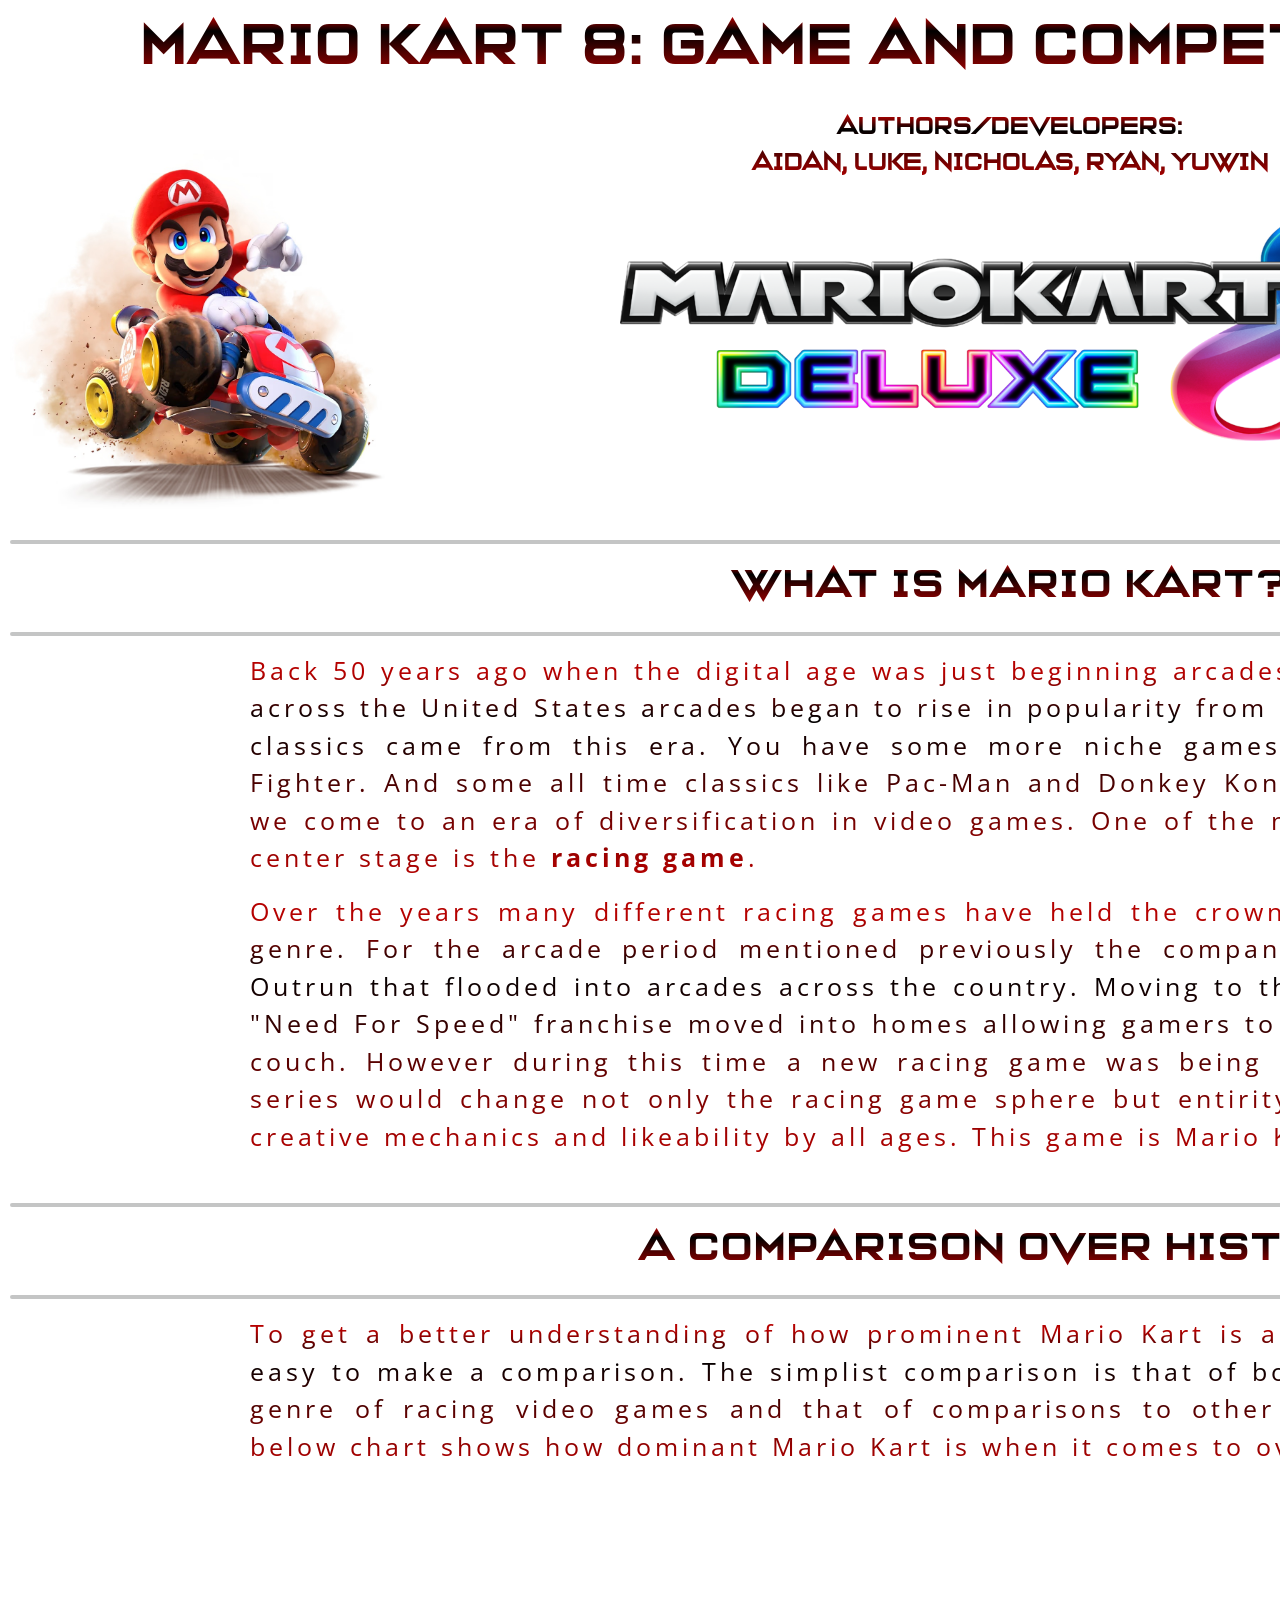
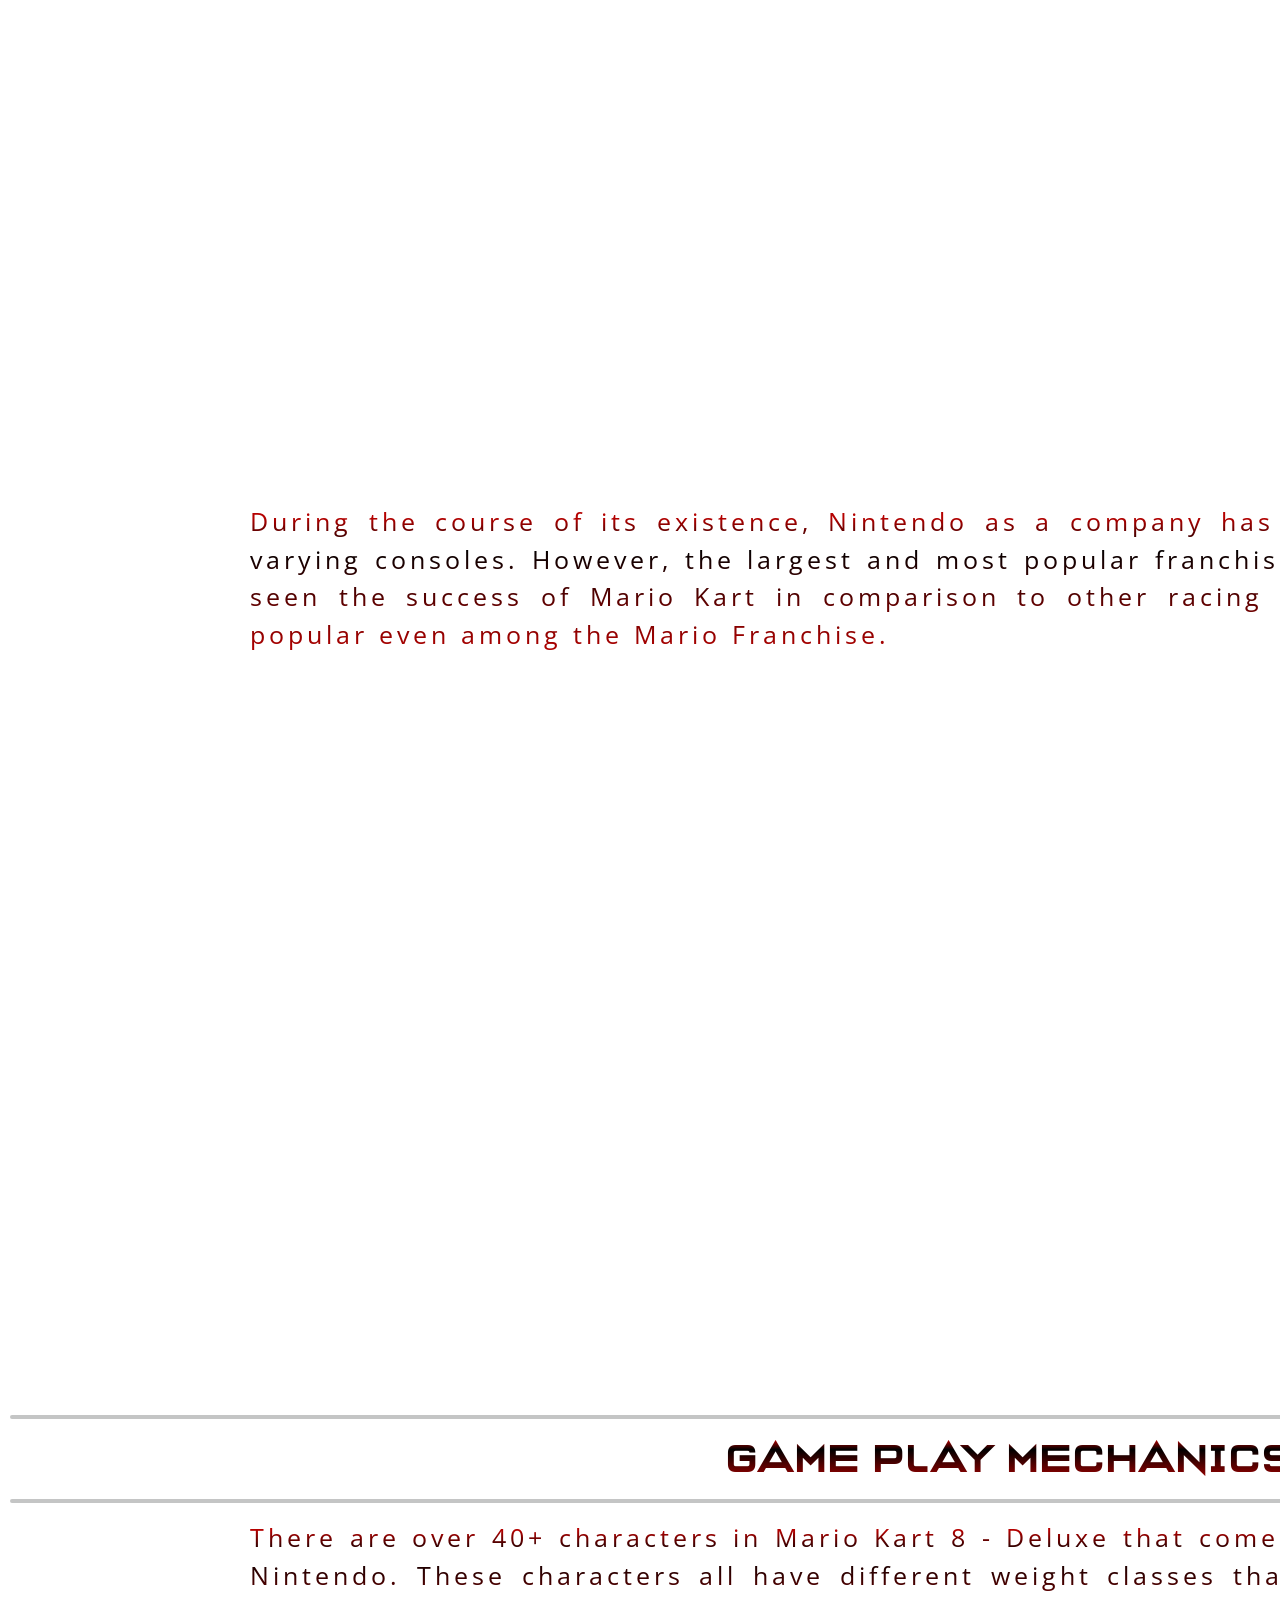
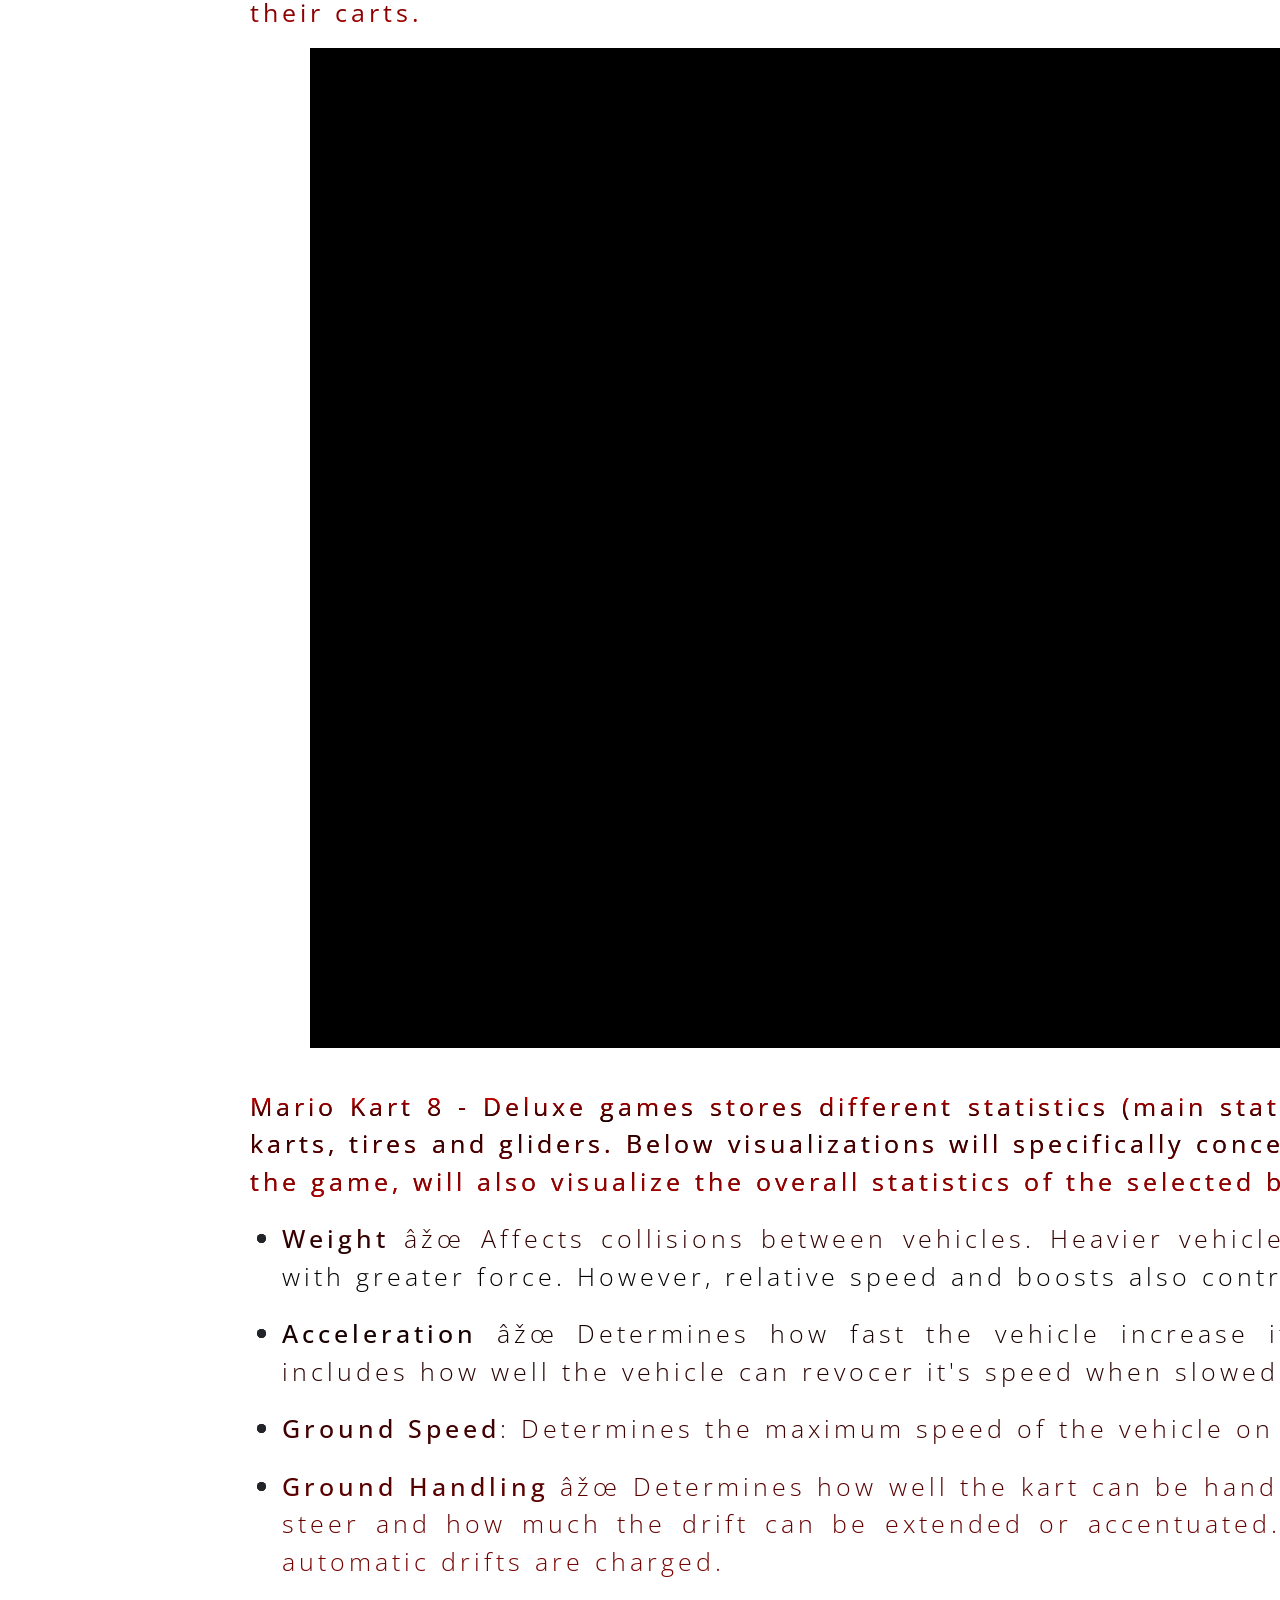
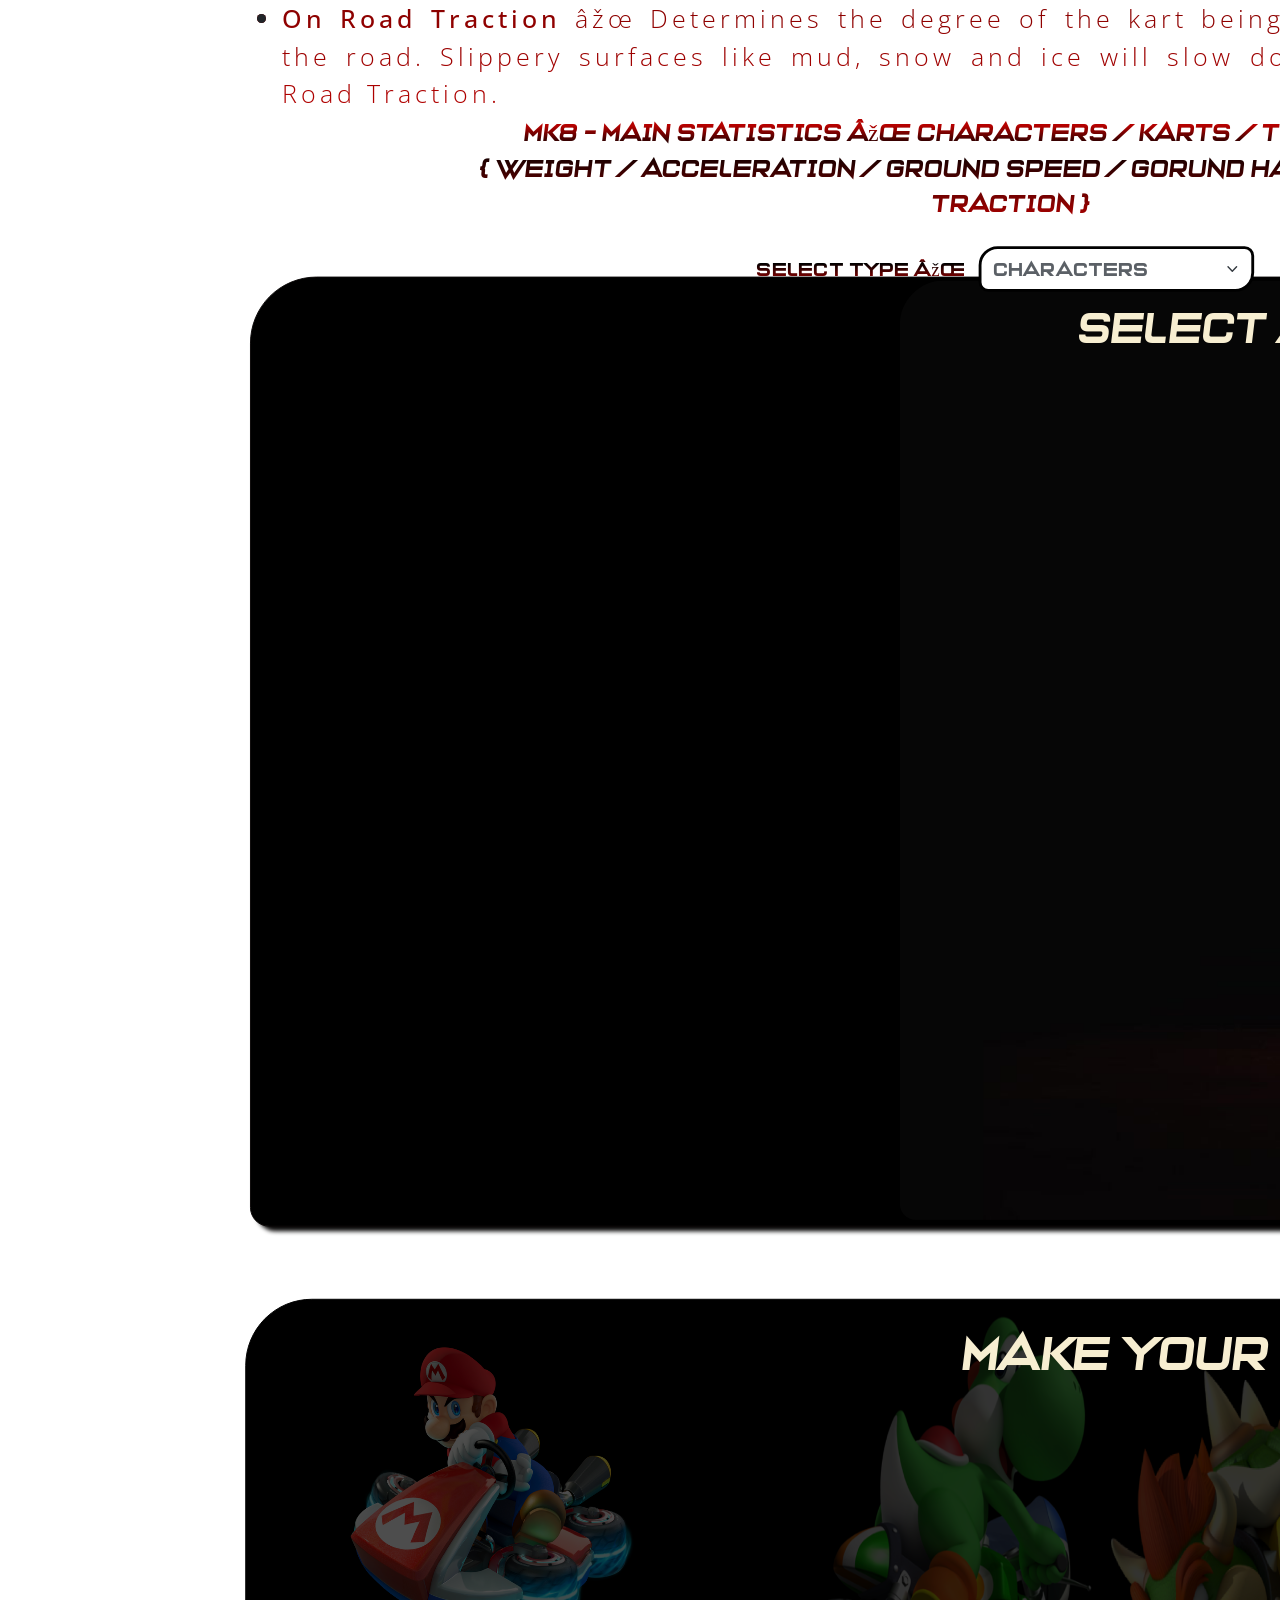
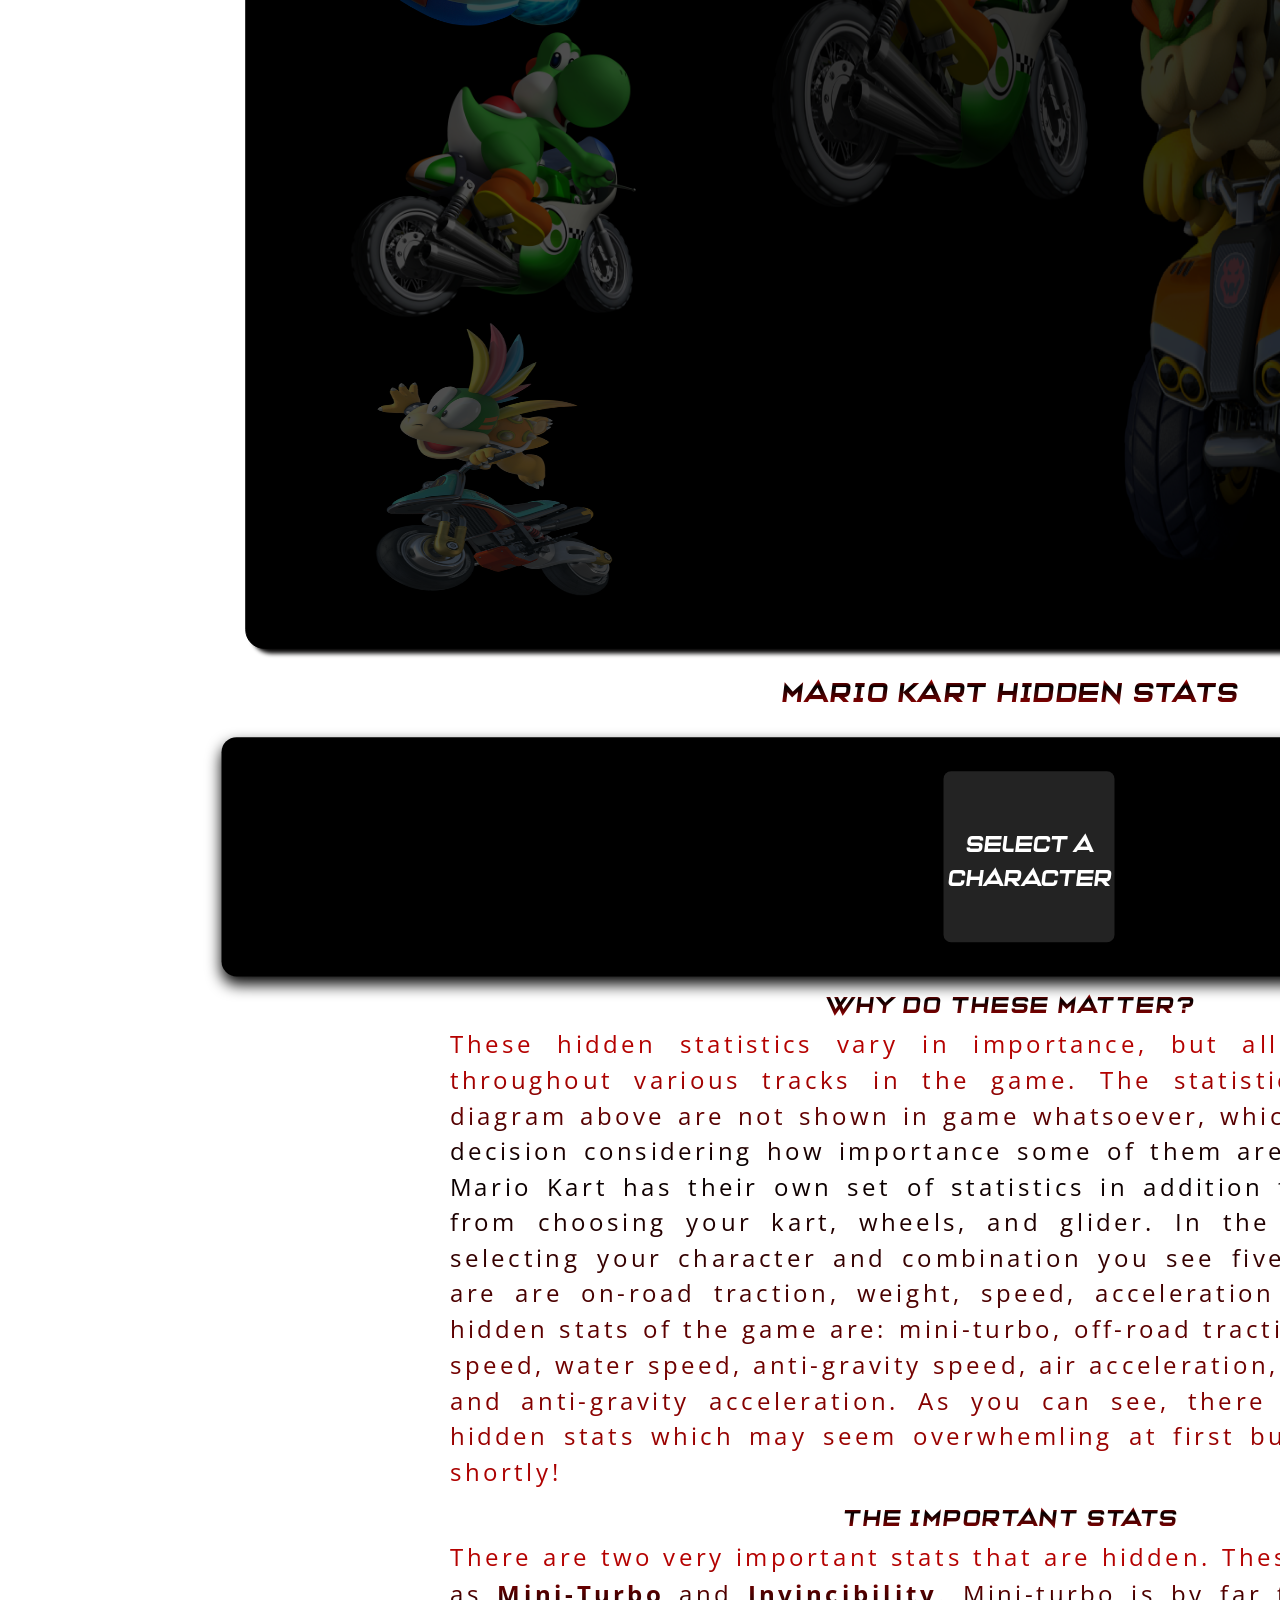
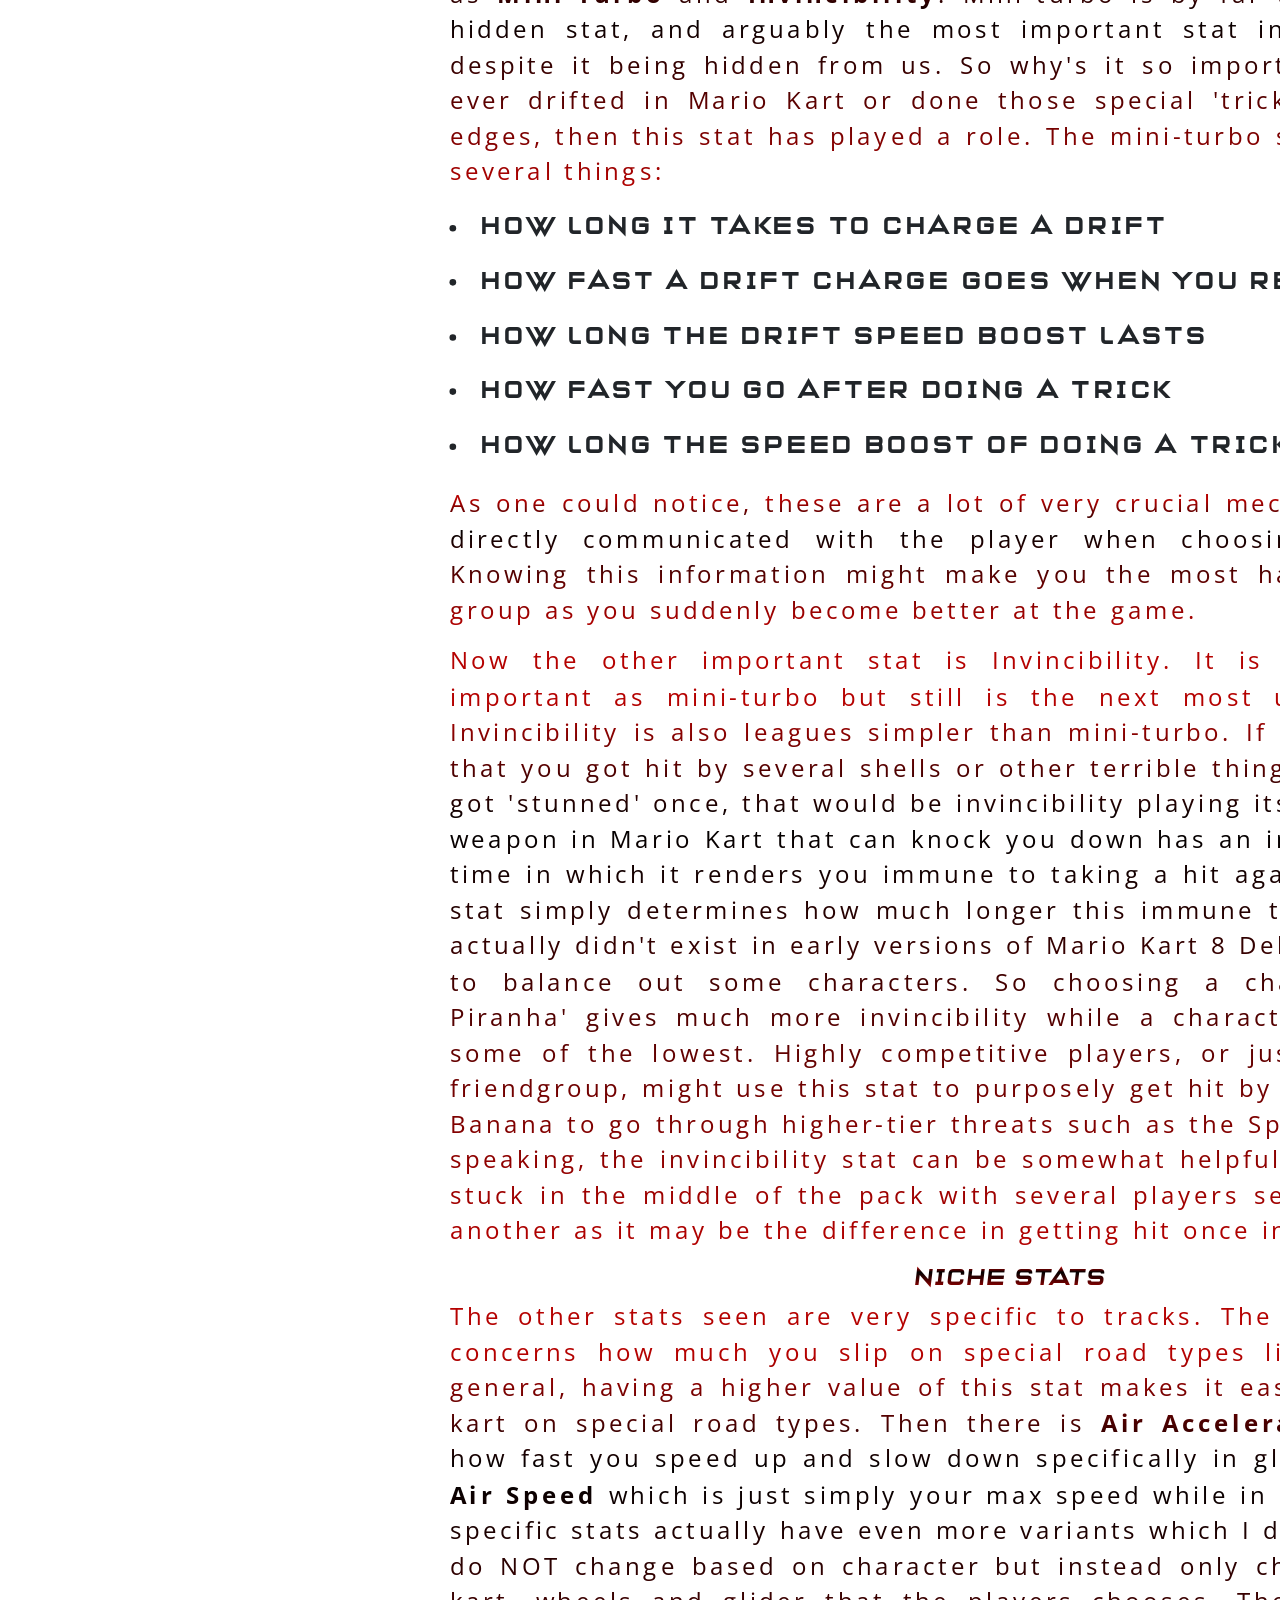
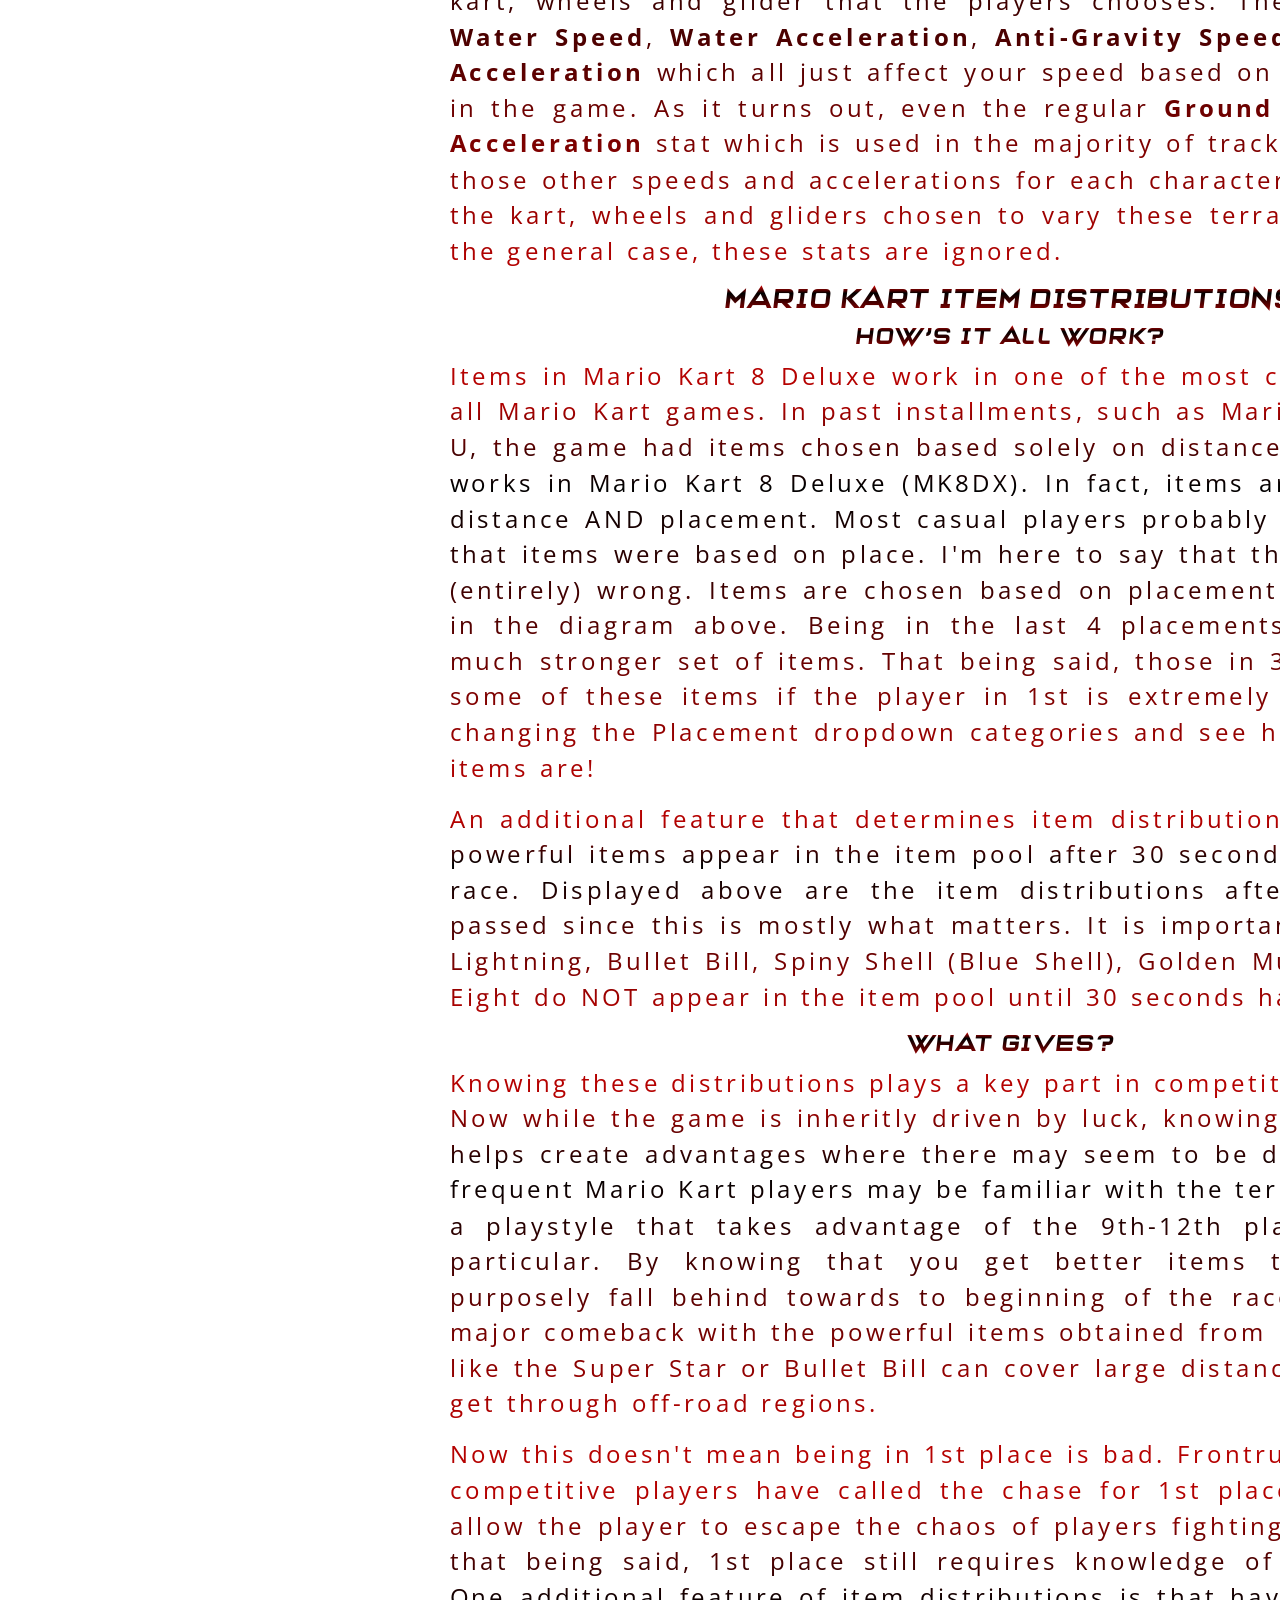
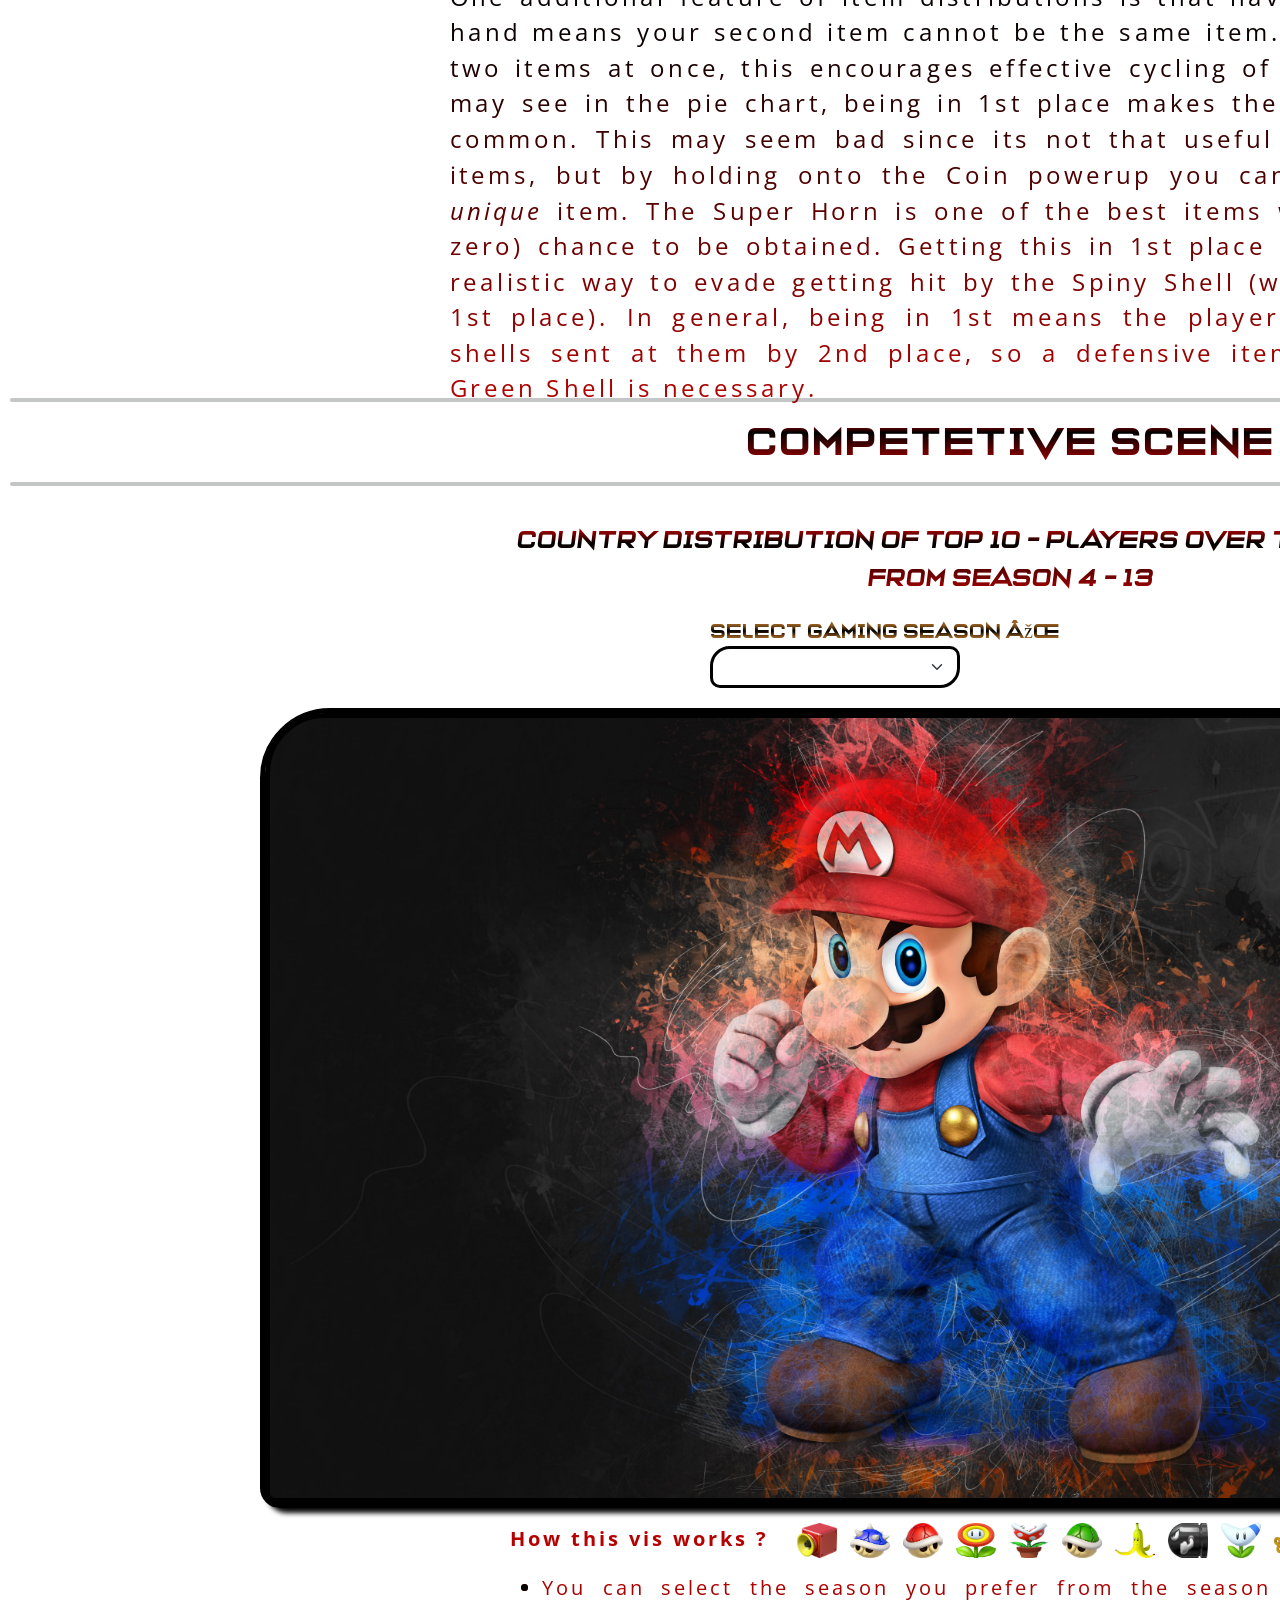
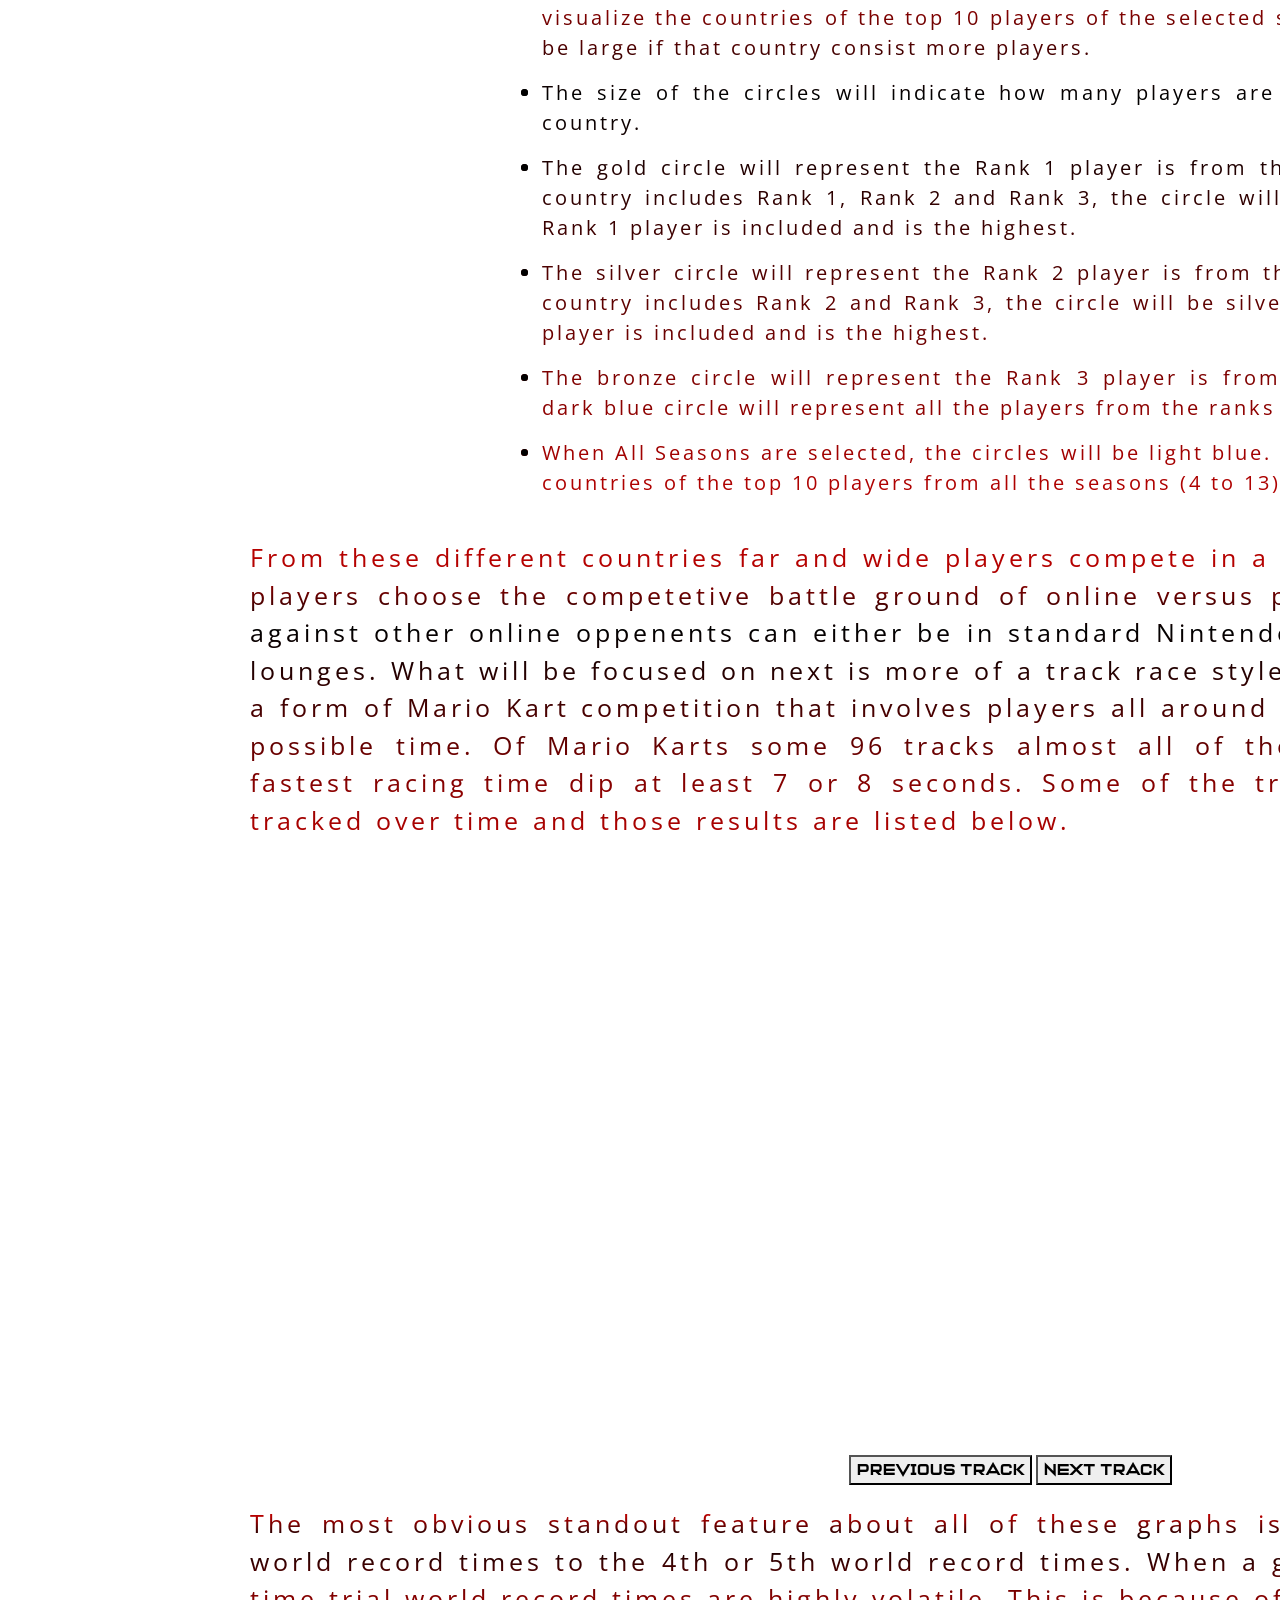
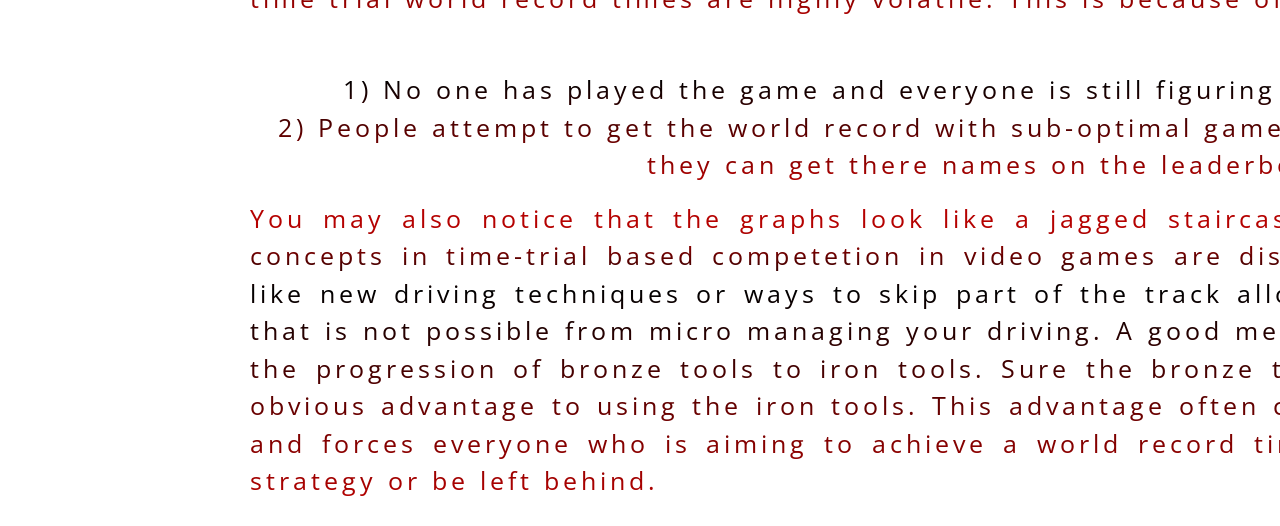
==== index.html @ 6aea3032 "updated the broken styles" ====
<!DOCTYPE html>
<html lang="en">

<head>
    <script src="https://d3js.org/d3.v7.min.js"></script>

    <script src="scripts/d3-sankey.min.js"></script>
    <script src="scripts/history-chart.js"></script>
    <script src="scripts/sankey-chart.js"></script>

    <link rel="preconnect" href="https://fonts.googleapis.com">
    <link rel="preconnect" href="https://fonts.gstatic.com" crossorigin>
    <link href="https://fonts.googleapis.com/css2?family=Poetsen+One&display=swap" rel="stylesheet">
    <link rel="preconnect" href="https://fonts.googleapis.com">
    <link rel="preconnect" href="https://fonts.gstatic.com" crossorigin>
    <link
        href="https://fonts.googleapis.com/css2?family=Open+Sans:ital,wght@0,300..800;1,300..800&family=Poetsen+One&display=swap"
        rel="stylesheet">
    <link href="https://cdn.jsdelivr.net/npm/bootstrap@5.3.3/dist/css/bootstrap.min.css" rel="stylesheet"
        integrity="sha384-QWTKZyjpPEjISv5WaRU9OFeRpok6YctnYmDr5pNlyT2bRjXh0JMhjY6hW+ALEwIH" crossorigin="anonymous" />
    <link href="style.css" rel="stylesheet">
    <link rel="stylesheet" href="/styles/ysiriwarWorldMap.css">
    <link rel="stylesheet" href="/styles/ysiriwarHorizontalChart.css">
    <link rel="stylesheet" href="/styles/ysiriwarHorizontalGlider.css">
    <link rel="stylesheet" href="/styles/ysiriwarHorizontalKartChart.css">
    <link rel="stylesheet" href="/styles/ysiriwarHorizontalTiresChart.css">
    <link rel="stylesheet" href="/styles/ysiriwarHorizontalOverall.css">
    <link rel="stylesheet" href="/styles/sales_wrTimes.css">
    <link rel="stylesheet" href="/styles/mkStats.css">
</head>

<body>
    <div class="main-container">
        <div class="titleDiv">
            <h1 class="topTitle">Mario Kart 8: Game and Competitive Analysis</h1>
            <span class="authorsList">
                Authors/Developers:<br>Aidan, Luke, Nicholas, Ryan, Yuwin
            </span>
            <br>
            <img src="/images/MK8Title.webp" class="img-title" />
            <img src="marioRacing.jpg" class="img1">
            <img src="MK8DX_-_Bowser_artwork.jpg" class="img2">
        </div>
        <div class="introDiv">
            <hr />
            <h1 class="introTitle">What is Mario Kart?</h1>
            <hr />
            <p class="standardParagraph">
                Back 50 years ago when the digital age was just beginning arcades ruled the gaming industry. All across
                the
                United States arcades began to rise in popularity from 1970 on. Many different gaming classics came from
                this era. You have some more niche games like Dragon's Lair and Street Fighter. And some all time
                classics
                like Pac-Man and Donkey Kong. Moving through the decades we come to an era of diversification in video
                games. One of the many popular genres that takes center stage is the <strong>racing game</strong>.
            </p>
            <p class="standardParagraph">
                Over the years many different racing games have held the crown as king over all others in the genre. For
                the arcade
                period mentioned previously the company "Sega" made games such as Outrun that flooded into arcades
                across
                the country. Moving to the start of the 21st century the "Need For Speed" franchise moved into homes
                allowing gamers to race from the comfort of there couch. However during this time a new racing game was
                being developed in Japan. This game series would change not only the racing game sphere but entirity of
                video games itself with its creative mechanics and likeability by all ages. This game is Mario Kart.
            </p>
            <p class="introParagraph"></p>
        </div>
        <div class="historyDiv">
            <hr />
            <h1 class="historyTitle">A Comparison Over History</h1>
            <hr />
            <p class="standardParagraph">
                To get a better understanding of how prominent Mario Kart is as a racing game franchise it is easy to
                make a comparison. The simplist comparison is that of both to other games in the same genre of racing
                video games and that of comparisons to other Mario titles. For instance the below chart shows how
                dominant Mario Kart is when it comes to overall sales.
            </p>
            <div class="salesDiv">
                <svg class="salesChart" id="salesChart"></svg>
                <button id="mergeSalesButton" class="mergeSalesButton" onclick="mergeSales()">Merge</button>
            </div>
            <br>
            <br>
            <br>
            <p class="standardParagraph">
                During the course of its existence, Nintendo as a company has made thousands of games for varying
                consoles. However, the largest and most popular franchise is the Mario Franchise. We've seen the success
                of Mario Kart in comparison to other racing games but Mario kart remains popular even among the Mario
                Franchise.
            </p>
            <div id="div_scatterplot">
                <svg id="svg_scatterplot" width="980" height="730"></svg>
            </div>
        </div>

        <div class="mario-kart-game-play-mechanics-div">
            <hr />
            <h1 class="gaTitle">Game Play Mechanics</h1>
            <hr />
            <p> There are over 40+ characters in Mario Kart 8 - Deluxe that come from various franchises across
                Nintendo. These characters all have different weight classes that affect the stats of them and their
                carts.
            </p>
            <div id="div_sankey" style="text-align :center;">
                <svg id="svg_sankey" width="1400" height="1000" style="background-color:black"></svg>
            </div>
            <div class="ysiriwar_tooltip_horizontal_stats">Tooltip</div>
            <div class="ysiriwar_main_stats_explanation">
                <p> Mario Kart 8 - Deluxe games stores different statistics (main stats and hidden stats) for drivers,
                    karts, tires and gliders. Below visualizations will specifically concentrate on the main statistics
                    of the game, will also visualize the overall statistics of the selected build.
                </p>
                <ul>
                    <li><strong>Weight</strong> ➜ Affects collisions between vehicles. Heavier vehicles tend to bump
                        ligher vehicles with greater
                        force. However, relative speed and boosts also contributes in action.
                    </li>
                    <li><strong>Acceleration</strong> ➜ Determines how fast the vehicle increase it's speed over time.
                        This also includes
                        how well the vehicle can revocer it's speed when slowed down or stopped.
                    </li>
                    <li><strong>Ground Speed</strong>: Determines the maximum speed of the vehicle on the ground.</li>
                    <li><strong>Ground Handling</strong> ➜ Determines how well the kart can be handled and how sharp the
                        karts can steer
                        and how much the drift can be extended or accentuated. This also determines how fast automatic
                        drifts
                        are charged.
                    </li>
                    <li><strong>On Road Traction</strong> ➜ Determines the degree of the kart being slipped on certain
                        surfaces of the road.
                        Slippery surfaces like mud, snow and ice will slow down the karts that have bad On Road
                        Traction.
                    </li>
                </ul>
            </div>
            <div class="ysiriwar_main_container">
                <div class="ysiriwar_heading_container">
                    <label>MK8 - Main Statistics ➜ Characters / Karts / Tires / Gliders <br /> { Weight / Acceleration /
                        Ground Speed / Gorund Handling / On Road Traction }
                    </label>
                </div>
                <div class="ysiriwar_select_type_control_panel">
                    <div>
                        <label>Select Type ➜ </label>
                        <select class="form-select ysiriwar_select_type" onchange="ysiriwarGetType(this.value)">
                            <option value="characters" selected>Characters</option>
                            <option value="karts">Karts</option>
                            <option value="tires">Tires</option>
                            <option value="gliders">Gliders</option>
                        </select>
                    </div>
                </div>
                <div class="ysiriwar_character_attr_container">
                    <div class="row">
                        <div class="col-sm-5 ysiriwar_character_container"></div>
                        <div class="col-sm-7">
                            <div class="ysiriwar_mk_background_2"></div>
                            <div class="ysiriwar_selected_character_container">
                                <div>
                                    <img class="selected_character_img" />
                                    <label class="selected_character_name">Select a Character</label>
                                </div>
                            </div>
                            <svg class="ysiriwar_character_stats_svg"></svg>
                        </div>
                    </div>
                </div>
                <div class="ysiriwar_kart_attr_container">
                    <div class="row">
                        <div class="col-sm-5 ysiriwar_kart_container"></div>
                        <div class="col-sm-7">
                            <div class="ysiriwar_mk_background_3"></div>
                            <div class="ysiriwar_selected_kart_container">
                                <div>
                                    <img class="ysiriwar_selected_kart_img" />
                                    <label class="ysiriwar_selected_kart_name">Select a Kart</label>
                                </div>
                            </div>
                            <svg class="ysiriwar_kart_stats_svg"></svg>
                        </div>
                    </div>
                </div>
                <div class="ysiriwar_tire_attr_container">
                    <div class="row">
                        <div class="col-sm-5 ysiriwar_tire_container"></div>
                        <div class="col-sm-7">
                            <div class="ysiriwar_mk_background_4"></div>
                            <div class="ysiriwar_selected_tire_container">
                                <div>
                                    <img class="ysiriwar_selected_tire_img" />
                                    <label class="ysiriwar_selected_tire_name">Select a Tire</label>
                                </div>
                            </div>
                            <svg class="ysiriwar_tire_stats_svg"></svg>
                        </div>
                    </div>
                </div>
                <div class="ysiriwar_glider_attr_container">
                    <div class="row">
                        <div class="col-sm-5 ysiriwar_glider_container"></div>
                        <div class="col-sm-7">
                            <div class="ysiriwar_mk_background_5"></div>
                            <div class="ysiriwar_selected_glider_container">
                                <div>
                                    <img class="ysiriwar_selected_glider_img" />
                                    <label class="ysiriwar_selected_glider_name">Select a Tire</label>
                                </div>
                            </div>
                            <svg class="ysiriwar_glider_stats_svg"></svg>
                        </div>
                    </div>
                </div>
                <div class="ysiriwar_overall_attr_container">
                    <div class="row">
                        <div class="col-sm-4 ysiriwar_overall_container">
                            <div>
                                <img src="/images/ysiriwar/MarioDriftingStandardKart.webp" />
                            </div>
                            <div>
                                <img src="/images/ysiriwar/YoshiMachBike.webp" />
                            </div>
                            <div>
                                <img src="/images/ysiriwar/MK8LemmyStandardBike.webp" />
                            </div>
                        </div>
                        <div class="col-sm-8">
                            <div class="ysiriwar_mk_background_6"></div>
                            <div class="ysiriwar_selected_overall_container">
                                <div>
                                    <img class="ysiriwar_overall_character_img" />
                                    <img class="ysiriwar_overall_kart_img" />
                                    <img class="ysiriwar_overall_tire_img" />
                                    <img class="ysiriwar_overall_glider_img" />
                                    <label class="ysiriwar_selected_overall_name">Make your Build</label>
                                </div>
                            </div>
                            <svg class="ysiriwar_overall_stats_svg"></svg>
                        </div>
                    </div>
                </div>
                <!--HERE IS THE SECTION FOR HIDDEN STATS (BY: LUKE DUJMIC)-->
                <div id="hiddenStats">
                    <h3>Mario Kart Hidden Stats</h3>
                    <div class="hiddenStatDisplay">

                        <table id="charTable"></table>

                        <div id="chartWrapper">
                            <div id="statCard">
                                <img id="charCardImg" alt="" />
                                <div id="charCardName">Select a character</div>
                            </div>

                            <div id="hiddenStatVis"></div>
                        </div>

                    </div>

                    <div id="hiddenStatsExplanation">
                        <h4>Why do these matter?</h4>
                        <p>These hidden statistics vary in importance, but all have applications throughout various
                            tracks in the game. The statistics you see in the diagram above are not shown in game
                            whatsoever,
                            which is a questionable decision considering how importance some of them are. Each character
                            in Mario Kart has their own set of statistics in addition to the stats gained from choosing
                            your kart, wheels, and glider.
                            In the actual game when selecting your character and combination you see five main stats.
                            These are are on-road traction, weight, speed, acceleration and handling. The hidden stats
                            of the game are:
                            mini-turbo, off-road traction, invincibility, air speed, water speed, anti-gravity speed,
                            air acceleration, water acceleration, and anti-gravity acceleration. As you can see, there
                            are a HANDFUL of hidden stats which may seem overwhemling at first but will be explained
                            shortly!
                        </p>

                        <h4>The Important Stats</h4>
                        <p>There are two very important stats that are hidden. These are what's known as
                            <b>Mini-Turbo</b> and <b>Invincibility</b>. Mini-turbo is by far the most important hidden
                            stat, and arguably the most important stat in the ENTIRE GAME despite it being hidden from
                            us.
                            So why's it so important? Well if you've ever drifted in Mario Kart or done those special
                            'tricks' off of slopes or edges, then this stat has played a role. The mini-turbo stat
                            actually affects several things:
                        </p>
                        <li>How long it takes to charge a drift</li>
                        <li>How fast a drift charge goes when you release it</li>
                        <li>How long the drift speed boost lasts</li>
                        <li>How fast you go after doing a trick</li>
                        <li>How long the speed boost of doing a trick lasts</li>
                        <br>
                        <p>As one could notice, these are a lot of very crucial mechanics which aren't directly
                            communicated with the player when choosing your character. Knowing this information might
                            make you the most hated in your friend group as you suddenly become better at the game.</p>

                        <p>Now the other important stat is Invincibility. It is no where near as important as mini-turbo
                            but still is the next most useful hidden stat. Invincibility is also leagues simpler than
                            mini-turbo.
                            If you've ever noticed that you got hit by several shells or other terrible things in a row
                            but only got 'stunned' once, that would be invincibility playing its part. Every deadly
                            weapon in Mario Kart
                            that can knock you down has an individual amount of time in which it renders you immune to
                            taking a hit again. The invincibility stat simply determines how much longer this immune
                            time lasts.
                            This stat actually didn't exist in early versions of Mario Kart 8 Deluxe, but was added to
                            balance out some characters. So choosing a character like 'Petey Piranha' gives much more
                            invincibility while a character like 'Yoshi' gets some of the lowest.
                            Highly competitive players, or just tryhards in your friendgroup, might use this stat to
                            purposely get hit by weaker items like a Banana to go through higher-tier threats such as
                            the Spiny Shell.
                            Generally speaking, the invincibility stat can be somewhat helpful when the player is stuck
                            in the middle of the pack with several players sending items at one another as it may be the
                            difference in getting hit once instead of twice.
                        </p>

                        <h4>Niche Stats</h4>
                        <p>The other stats seen are very specific to tracks. The <b>Off-Road Traction</b> concerns how
                            much you slip on special road types like sand or ice. In general, having a higher value of
                            this stat makes it easier to control your kart on special road types.
                            Then there is <b>Air Acceleration</b> which affects how fast you speed up and slow down
                            specifically in gliders. There is also <b>Air Speed</b> which is just simply your max speed
                            while in a glider.
                            Now These specific stats actually have even more variants which I didn't like since they do
                            NOT change based on character but instead only change based on the kart, wheels and glider
                            that the players chooses.
                            These extra stats are <b>Water Speed</b>, <b>Water Acceleration</b>, <b>Anti-Gravity
                                Speed</b>, and <b>Anti-Gravity Acceleration</b> which all just affect your speed based
                            on those terrain types in the game.
                            As it turns out, even the regular <b>Ground Speed</b> and <b>Ground Acceleration</b> stat
                            which is used in the majority of tracks is the same as all those other speeds and
                            accelerations for each characters.
                            It is solely up to the kart, wheels and gliders chosen to vary these terrain-specific stats.
                            In the general case, these stats are ignored.
                        </p>
                    </div>
                </div>
                <!--HERE IS THE SECTION FOR ITEM DISTRIBUTION (BY: LUKE DUJMIC)-->
                <div id="itemDistribution">

                    <div class="pieChartArea">
                        <h3>Mario Kart Item Distributions</h3>

                        <!-- to be honest I was just trying a bunch of BS with scrollytelling and gave up-->
                        <div id="stickyWrapper">
                            <div id="visualization"></div>
                        </div>
                    </div>

                    <!--The story behind item metas-->
                    <div id="itemExplanation">
                        <h4>How's it all work?</h4>
                        <p>Items in Mario Kart 8 Deluxe work in one of the most complex ways out of all Mario Kart
                            games. In past installments, such as Mario Kart 8 on the Wii U, the game had items chosen
                            based solely on distance.
                            This is not how it works in Mario Kart 8 Deluxe (MK8DX). In fact, items are chosen based on
                            distance AND placement. Most casual players probably had the conception that items were
                            based on place.
                            I'm here to say that these players weren't (entirely) wrong. Items are chosen based on
                            placement categories as seen in the diagram above. Being in the last 4 placements (9th-12th)
                            yield a much stronger set of items.
                            That being said, those in 3rd-5th can still get some of these items if the player in 1st is
                            extremely far ahead, just try changing the Placement dropdown categories and see how much
                            better the items are!
                        </p>
                        <p>An additional feature that determines item distribution is also time. More powerful items
                            appear in the item pool after 30 seconds have elapsed in a race. Displayed above are the
                            item distributions after 30 seconds have passed since this is mostly what matters.
                            It is important to know that the Lightning, Bullet Bill, Spiny Shell (Blue Shell), Golden
                            Mushroom, and Crazy Eight do NOT appear in the item pool until 30 seconds have passed.
                        </p>

                        <h4>What gives?</h4>
                        <p>Knowing these distributions plays a key part in competitive Mario Kart play. Now while the
                            game is inheritly driven by luck, knowing these probabilities helps create advantages where
                            there may seem to be disadvantages.
                            Some frequent Mario Kart players may be familiar with the term "bagging". This is a
                            playstyle that takes advantage of the 9th-12th place item ranges in particular. By knowing
                            that you get better items there,
                            players may purposely fall behind towards to beginning of the race and then make a major
                            comeback with the powerful items obtained from being behind. Items like the Super Star or
                            Bullet Bill can cover large distances quickly, and can get through off-road regions.
                        </p>

                        <p>Now this doesn't mean being in 1st place is bad. Frontrunning is what many competitive
                            players have called the chase for 1st place. Securing 1st can allow the player to escape the
                            chaos of players fighting behind them.
                            With that being said, 1st place still requires knowledge of item distributions. One
                            additional feature of item distributions is that having an item in your hand means your
                            second item cannot be the same item.
                            Since you can hold two items at once, this encourages effective cycling of item boxes. As
                            you may see in the pie chart, being in 1st place makes the Coin powerup very common.
                            This may seem bad since its not that useful compared to other items, but by holding onto the
                            Coin powerup you can cycle for another <i>unique</i> item.
                            The Super Horn is one of the best items with a low (but not zero) chance to be obtained.
                            Getting this in 1st place is the player's only realistic way to evade getting hit by the
                            Spiny Shell (which always targets 1st place).
                            In general, being in 1st means the player will get many red shells sent at them by 2nd
                            place, so a defensive item like a Banana or Green Shell is necessary.
                        </p>
                    </div>
                </div>
            </div>
        </div>

        <div class="competitiveDiv">
            <div class="ysiriwar_tooltip">
                <img class="tooltip_image" src="/images/France.png" />
                <strong class="ysiriwar_tooltip_player_count"> </strong>
                <label class="ysiriwar_included_ranks_label">Included Ranks: 🏆</label>
                <ul class="ysiriwar_rank_list"> <li>test</li> </ul>
            </div>
            <hr />
            <h1 class="compTitle">Competetive Scene</h1>
            <hr />
            <div class="ysiriwar_worldmap_main_container">
                <div class="ysiriwar_heading_container">
                    <label>Country Distribution of Top 10 - Players Over the WorldMap From Season 4 - 13</label>
                </div>
                <div class="ysiriwar_control_panel_container">
                    <div class="ysiriwar_select_season_control">
                        <label>Select Gaming Season ➜ </label>
                        <select class="form-select ysiriwar_select_season" onchange="getSeason(this.value)">
                        </select>
                    </div>
                </div>
                <div class="ysiriwar_worldmap_svg_container">
                    <div class="ysiriwar_worldmap_mk_background"></div>
                    <svg id="ysiriwar_world_map_svg"></svg>
                </div>
                <div class="ysiriwar_info_container">
                    <div class="ysiriwar_instructions_mk_background"></div>
                    <strong> How this vis works ?</strong>
                    <img src="/images/ysiriwar/items/SuperHornMK8.webp" class="ysiriwar_how_this_works_imgs" />
                    <img src="/images/ysiriwar/items/SpinyShellMK8.webp" class="ysiriwar_how_this_works_imgs" />
                    <img src="/images/ysiriwar/items/RedShellMK8.webp" class="ysiriwar_how_this_works_imgs" />
                    <img src="/images/ysiriwar/items/FireFlowerMK8.webp" class="ysiriwar_how_this_works_imgs" />
                    <img src="/images/ysiriwar/items/PiranhaPlantPotMK8.webp" class="ysiriwar_how_this_works_imgs" />
                    <img src="/images/ysiriwar/items/GreenShellMK8.webp" class="ysiriwar_how_this_works_imgs" />
                    <img src="/images/ysiriwar/items/BananaMK8.webp" class="ysiriwar_how_this_works_imgs" />
                    <img src="/images/ysiriwar/items/BulletBillMK8.webp" class="ysiriwar_how_this_works_imgs" />
                    <img src="/images/ysiriwar/items/BoomerangFlowerMK8.webp" class="ysiriwar_how_this_works_imgs" />
                    <img src="/images/ysiriwar/items/Bob-ombMK8.webp" class="ysiriwar_how_this_works_imgs" />
                    <ul>
                        <li>You can select the season you prefer from the season dropdown. It will visualize the
                            countries
                            of the top 10 players of the selected season. Circles will be large
                            if that country consist more players.
                        </li>
                        <li>The size of the circles will indicate how many players are present from that country.
                        </li>
                        <li>The gold circle will represent the Rank 1 player is from that country. If this country
                            includes
                            Rank 1, Rank 2 and Rank 3, the circle will be
                            gold since the Rank 1 player is included and is the highest.
                        </li>
                        <li>The silver circle will represent the Rank 2 player is from that country. If this country
                            includes Rank 2 and Rank 3, the circle will be
                            silver since the Rank 2 player is included and is the highest.
                        </li>
                        <li>The bronze circle will represent the Rank 3 player is from that country. The dark blue
                            circle
                            will represent
                            all the players from the ranks 4 to 10.
                        </li>
                        <li>When All Seasons are selected, the circles will be light blue. It will visualize the
                            countries
                            of the top 10 players from all the seasons (4 to 13).
                        </li>
                    </ul>
                </div>
            </div>
            <div>
                <p>
                    From these different countries far and wide players compete in a variety of different ways. Some
                    players choose the competetive battle ground of online versus play. These versus play matchs
                    against other online oppenents can either be in standard Nintendo ranking system play or online
                    lounges. What will be focused on next is more of a track race style of competition. Time trials
                    are a form of Mario Kart competition that involves players all around the globe racing for the
                    fastest possible time. Of Mario Karts some 96 tracks almost all of the tracks have experienced
                    the fastest racing time dip at least 7 or 8 seconds. Some of the tracks have there world records
                    tracked over time and those results are listed below.
                </p>
                <div class="wrChartDiv">
                    <svg class="wrChart" id="wrChart"></svg>
                    <div>
                        <button onclick="backwardClickWr()">Previous Track</button>
                        <button onclick="forwardClickWr()">Next Track</button>
                    </div>
                </div>
                <p style="margin-top: 20px;">
                    The most obvious standout feature about all of these graphs is the large drop from the first
                    world record times to the 4th or 5th world record times. When a game like this first releases
                    the time trial world record times are highly volatile. This is because of two reasons...
                <p style="display: grid; place-items: center; text-align: center;">
                    <br> 1&#41; No one has played the game and everyone is still figuring out the feel for the game
                    <br> 2&#41; People attempt to get the world record with sub-optimal gameplay as quickly as
                    possible so they can get there names on the leaderboards.
                </p>
                <p>
                    You may also notice that the graphs look like a jagged staircase. One of the most important
                    concepts in time-trial based competetion in video games are discoveries. Discoveries of things
                    like new driving techniques or ways to skip part of the track allow for big chunks of time save
                    that is not possible from micro managing your driving. A good metaphor to explain this would be
                    the progression of bronze tools to iron tools. Sure the bronze tools still work but there is an
                    obvious advantage to using the iron tools. This advantage often changes the route for the track
                    and forces everyone who is aiming to achieve a world record time to either adapt to the new
                    strategy or be left behind.
                </p>
                </p>
            </div>
        </div>
</body>
<script src="/scripts/ysiriwarMain.js" type="text/javascript"></script>
<script src="/scripts/ysiriwarWorldMap.js" type="text/javascript"></script>
<script src="/scripts/ysiriwarHorizontalChart.js" type="text/javascript"></script>
<script src="/scripts/ysiriwarHorizontalKartChart.js" type="text/javascript"></script>
<script src="/scripts/ysiriwarHorizontalTiresChart.js" type="text/javascript"></script>
<script src="/scripts/ysiriwarHorizontalGlider.js" type="text/javascript"></script>
<script src="/scripts/ysiriwarHorizontalOverall.js" type="text/javascript"></script>
<script src="scripts/itemDistribution.js"></script>
<script src="scripts/hiddenStats.js"></script>

<script src="/scripts/sales-wrTimes.js"></script>

</html>
---- style.css ----
/* 
Formated in this order
1. Div styles (flex box grid layouts)
2. Introduction div
3. History styles for that section
4. MarioKart game section styles
5. Competetive Anaysis section styles
6. Extra styles (images etc.)

Note: or just add them anywhere
*/

@font-face {
    font-family: gamingFont;
    src: url(/fonts/venite-adoremus-font/VeniteAdoremus-rgRBA.ttf);
}

@font-face {
    font-family: gamingFontStraight;
    src: url(/fonts/venite-adoremus-font/VeniteAdoremusStraight-Yzo6v.ttf);
}

@font-face {
    font-family: gamingTechnoRace;
    src: url(/fonts/techno-race-italic-font/TechnoRaceItalic-eZRWe.otf);
}

body {
    font-family: gamingFontStraight;
    padding: 10px;
    font-weight: 400;
}

.main-container {
    position: relative;
    width: 2000px;
    margin: auto;

    #div_scatterplot {
        width: 1000px;
        margin: auto;
    }

    .img-title {
        position: absolute;
        width: 800px;
        height: auto;
        top: 200px;
        left: 610px;
    }

    #hiddenStatsExplanation {
        li {
            margin-top: 20px;
            text-align: justify;
            margin-left: 240px;
            margin-right: 240px;
            font-family: gamingFontStraight;
            font-size: 25px;
            letter-spacing: 4px;
            font-weight: 50;
            font-style: normal;
        }
    }
}

/* Title Div Styles */
.titleDiv {
    position: relative;
    display: grid;
    align-items: center;
    vertical-align: middle;
}

.introDiv {
    margin-top: 320px;
    display: grid;
    align-items: center;
    vertical-align: middle;
}

.introParagraph {
}
.marioKartDiv
{

}


.competitiveDiv
{
    margin-top: -200px;
}

/* Intro Div Styles */
.introTitle
{
    
}
.introParagraph
{
    text-align: justify;
    margin-left: 240px;
    margin-right: 240px;
    font-family: "Open Sans", sans-serif;
    font-style: normal;
}

/* Title Div Styles */
.topTitle {
    font-style: normal;
    font-size: 58px;
    text-align: center;
}

.authorsList {
    margin-top: 20px;
    font-style: normal;
    font-size: 24px;
    text-align: center;
    background: -webkit-linear-gradient(#b50100 10%, #000000 30%, #b50100 100%);
    background-clip: text;
    -webkit-background-clip: text;
    -webkit-text-fill-color: transparent;
}

/* History Div Styles */
.historyDiv {
    display: grid;
}

/* Game Div Styles */

/* Competetive Div Styles */
.wrChartDiv {
    display: grid;
    place-items: center;
}

/* Other Styles */
.img1 {
    position: absolute;
    width: 375px;
    height: auto;
    top: 140px;
    left: 0px;
}

.img2 {
    position: absolute;
    width: 375px;
    height: auto;
    top: 140px;
    right: 0px;
}

h1,
h2,
h3,
h4 {
    letter-spacing: 2px;
    text-align: center;
    background: -webkit-linear-gradient(#b50100 10%, #000000 30%, #b50100 100%);
    background-clip: text;
    -webkit-background-clip: text;
    -webkit-text-fill-color: transparent;
}

p {
    text-align: justify;
    margin-left: 240px;
    margin-right: 240px;
    font-family: "Open Sans", sans-serif;
    font-size: 25px;
    letter-spacing: 4px;
    font-style: normal;
    background: -webkit-linear-gradient(#b50100 10%, #000000 30%, #b50100 100%);
    background-clip: text;
    -webkit-background-clip: text;
    -webkit-text-fill-color: transparent;
}

hr {
    border: 2px solid #15181b;
    border-radius: 5px;
}
---- styles/ysiriwarWorldMap.css ----
.ysiriwar_worldmap_main_container {
    position: relative;
    width: 1660px;
    margin: auto;
    margin-top: 30px;
    margin-bottom: 20px;
    padding: 5px;
    font-family: gamingFont;
    /* border: 5px solid rgb(255, 243, 243);
    border-radius: 70px 20px 70px 20px; */
    /* background: linear-gradient(0.25turn, #03b0e9 0%, #a50000 29%, #000000 80%); */
    transform: scale(1);

    .ysiriwar_heading_container {
        width: 1000px;
        margin: auto;
        color: black;
        font-size: 25px;
        font-family: gamingFont;
        text-align: center;
        background: -webkit-linear-gradient(#b50100 10%, #000000 30%, #b50100 100%);
        /* background: -webkit-linear-gradient(#9b2828 0%, #f0ed28 50%, #05b3f8 80%); */
        background-clip: text;
        -webkit-background-clip: text;
        -webkit-text-fill-color: transparent;
    }

    .ysiriwar_control_panel_container {
        width: 1000px;
        margin: auto;
        margin-top: 20px;

        .ysiriwar_select_season_control {
            width: 600px;
            margin: auto;
            font-family: gamingFontStraight;
            font-size: 20px;

            label {
                /* color: #915a1f; */
                margin-right: 10px;
                background: -webkit-linear-gradient(#915a1f 30%, #000000 50%, #915a1f 70%);
                background-clip: text;
                -webkit-background-clip: text;
                -webkit-text-fill-color: transparent;
            }

            .ysiriwar_select_season {
                width: 250px;
                display: inline-block;
                cursor: pointer;
                color: #5b6066;
                border: 3px solid black;
                border-radius: 20px 10px 20px 10px;
            }
        }
    }

    .ysiriwar_worldmap_svg_container {
        display: block;
        width: 1500px;
        height: 800px;
        margin: auto;
        margin-top: 20px;
        border: 5px solid black;
        border-radius: 70px 20px 70px 20px;
        box-shadow: 7px 5px 5px rgb(10, 9, 9);

        .ysiriwar_worldmap_mk_background {
            display: block;
            position: absolute;
            z-index: -1;
            width: 1490px;
            height: 790px;
            opacity: 1;
            border: 5px solid black;
            border-radius: 60px 10px 60px 10px;
            background-image: url(/images/ysiriwar/mario1.jpg);
            background-size: cover;
        }

        .ysiriwar_circle {
            cursor: pointer;
            transition: transform 2.3s ease;
            stroke: whitesmoke;
            stroke-width: 2px;
        }

        .ysiriwar_circle:hover {
            stroke-width: 3px;
        }

        .ysiriwar_circle_text {
            font-size: 18px;
            fill: white;
            font-weight: bold;
            pointer-events: none;
            stroke: #000000;
        }

        .ysiriwar_circle_size_legend {
            font-size: 15px;
            fill: white;
            font-weight: bold;
            font-family: gamingFontStraight;
            pointer-events: none;
        }

        .ysiriwar_circle_size__legend_text {
            font-size: 15px;
            fill: white;
            font-weight: bold;
            font-family: "Saira Condensed", sans-serif;
            pointer-events: none;
        }

        .ysiriwar_circle_color_legend_heading_text {
            font-size: 15px;
            fill: white;
            font-weight: bold;
            font-family: gamingFontStraight;
            pointer-events: none;
        }

        .ysiriwar_circle_color_legend_text {
            font-size: 13px;
            fill: white;
            font-weight: bold;
            font-family: "Saira Condensed", sans-serif;
            pointer-events: none;
        }

        .ysiriwar_selected_season_text {
            font-size: 20px;
            fill: white;
            font-weight: bold;
            font-family: gamingFontStraight;
            pointer-events: none;
        }
    }

    .ysiriwar_info_container {
        width: 1000px;
        margin: auto;
        color: aliceblue;
        margin-top: 15px;
        font-size: 20px;
        font-family: "Open Sans", sans-serif;
        letter-spacing: 3px;
        text-align: justify;
        color: #000000;
        background: -webkit-linear-gradient(#b50100 10%, #000000 30%, #b50100 100%);
        background-clip: text;
        -webkit-background-clip: text;
        -webkit-text-fill-color: transparent;

        strong {
            margin-right: 20px;
        }

        li {
            margin-top: 15px;
        }

        .ysiriwar_how_this_works_imgs {
            width: 40px;
            height: 35px;
            margin-right: 5px;
            transition: transform 0.5s;
        }

        .ysiriwar_how_this_works_imgs:hover {
            cursor: default;
            transform: scale(1.2);
        }
    }
}

.ysiriwar_tooltip {
    position: absolute;
    font-family: gamingFontStraight;
    font-size: 15px;
    z-index: 1;
    letter-spacing: 2px;
    visibility: hidden;
    background-color: black;
    color: white;
    padding: 10px;
    width: fit-content;
    border-radius: 5px;
    border: 2px solid #9b2828;
    border-radius: 20px 10px 20px 10px;

    .tooltip_image {
        width: 45px;
        height: 35px;
        display: block;
        margin: auto;
        margin-bottom: 10px;
    }

    .ysiriwar_tooltip_player_count {
        display: block;
        margin-bottom: 10px;
    }

    .ysiriwar_rank_list {
        margin: 0;
    }
}
---- styles/ysiriwarHorizontalChart.css ----
.ysiriwar_main_container {
    position: relative;
    display: block;
    margin: auto;
    width: 1660px;
    font-family: gamingFont;
    transform: scale(0.95);
    margin-top: -190px;
    /* padding-top: 20px; */
    /* border: 5px solid rgb(255, 243, 243);
    border-radius: 70px 20px 70px 20px; */
    /* background: linear-gradient(0.75turn, #03b0e9 0%, #b50100 20%, #000000 60%, #03b0e9 125%); */

    .ysiriwar_heading_container {
        width: 1275px;
        margin: auto;
        margin-bottom: 25px;
        font-size: 25px;
        font-family: gamingFont;
        text-align: center;
        background: -webkit-linear-gradient(#b50100 10%, #000000 30%, #b50100 100%);
        /* background: -webkit-linear-gradient(#9b2828 10%, #f0ed28 30%, #05b3f8 90%); */
        background-clip: text;
        -webkit-background-clip: text;
        -webkit-text-fill-color: transparent;
    }

    .ysiriwar_character_attr_container {
        position: absolute;
        margin: auto;
        left: 30px;
        top: 170px;
        width: 1610px;
        height: 1000px;
        font-size: 45px;
        font-family: gamingFont;
        border: 1px solid rgb(12, 9, 9);
        z-index: -1;
        border-radius: 70px 20px 70px 20px;
        box-shadow: 7px 5px 5px rgb(10, 9, 9);
        background: #000000;
        /* background: linear-gradient(0.75turn, #fcfeff 0%, #b50100 20%, #000000 50%, #f0f6f8 100%); */

        .ysiriwar_character_container {
            display: flex;
            flex-wrap: wrap;
            padding: 20px;
            /* background: linear-gradient(0.75turn, #000000 0%, #b50100 20%, #000000 50%, #000000 100%); */


            .ysiriwar_character_img {
                transition: transform 0.5s ease;
                margin-left: 15px;
                margin-bottom: 25px;
            }

            .ysiriwar_character_img:hover {
                cursor: pointer;
                transform: scale(1.5);
            }
        }

        .ysiriwar_character_stats_svg {

            g path,
            g line {
                stroke: #e3f0f6;
                stroke-width: 3px;
            }

            g text {
                stroke: #000000;
                stroke-width: 0.5px;
                color: #f2ce08;
                font-size: 30px;
                font-family: gamingTechnoRace;
            }

            .ysiriwar_background_rect {
                stroke: #e3f0f6 !important;
                stroke-width: 4px;
            }

            .bar {
                stroke: #e3f0f6;
                stroke-width: 2px;
            }

            .seperators {
                stroke: #e3f0f6 !important;
            }
        }

        .ysiriwar_mk_background_2 {
            display: block;
            width: 935px;
            height: 995px;
            position: absolute;
            z-index: -1;
            opacity: 1;
            background-image: url(/images/ysiriwar/mushroom1.jpg);
            
            background-size: cover;
            border: 3px solid #000000;
            border-radius: 50px 20px 70px 20px;
        }

        .ysiriwar_selected_character_container {
            display: block;
            width: 950px;
            margin-top: 20px;
            height: 80px;

            div {
                display: block;
                margin: auto;
                width: fit-content;
                color: #f7eed1;
            }

            .selected_character_img {
                display: inline-block;
                margin-left: auto;
                margin-right: auto;
            }
        }
    }

    .active {
        transform: scale(1.5);
    }
}

.ysiriwar_tooltip_horizontal_stats {
    position: absolute;
    visibility: hidden;
    z-index: 1;
    background-color: black;
    padding: 10px;
    width: fit-content;
    border-radius: 5px;
    color: #f9eca5;
    font-size: 30px;
    font-family: gamingTechnoRace;
    border: 2px solid #970000;
    border-radius: 20px 10px 20px 10px;
}

.ysiriwar_main_stats_explanation {
    margin-top: 40px;
    display: block;
    background: -webkit-linear-gradient(#b50100 10%, #000000 30%, #b50100 100%);
    background-clip: text;
    -webkit-background-clip: text;
    -webkit-text-fill-color: transparent;

    ul {
        text-align: justify;
        margin-left: 240px;
        margin-right: 240px;
        font-family: "Open Sans", sans-serif;
        font-size: 25px;
        letter-spacing: 4px;
        font-weight: 50;
        font-style: normal;
    
        li {
            margin-top: 20px;
        }
    
        strong {
            font-weight: 500
        }
    }
}
---- styles/ysiriwarHorizontalGlider.css ----
.ysiriwar_main_container {

    .ysiriwar_glider_attr_container {
        visibility: hidden;
        position: absolute;
        left: 30px;
        top: 170px;
        width: 1610px;
        height: 1000px;
        font-size: 45px;
        font-family: gamingFont;
        opacity: 0;
        border: 1px solid black;
        border-radius: 70px 20px 70px 20px;
        box-shadow: 7px 5px 5px rgb(10, 9, 9);
        background: #000000;
        z-index: -1;

        .ysiriwar_glider_container {
            display: flex;
            flex-wrap: wrap;
            height: 1000px;
            padding-top: 50px;
            padding-bottom: 20px;

            .ysiriwar_glider_img {
                transition: transform 0.5s ease;
                margin-left: 80px;
                margin-bottom: 5px;
            }

            .ysiriwar_glider_img:hover {
                cursor: pointer;
                transform: scale(1.4);
            }
        }

        .ysiriwar_glider_stats_svg {

            g path,
            g line {
                stroke: #e3f0f6;
                stroke-width: 3px;
            }

            g text {
                stroke: #000000;
                stroke-width: 0.5px;
                color: #f2ce08;
                font-size: 30px;
                font-family: gamingTechnoRace;
            }

            .ysiriwar_background_rect {
                stroke: #e3f0f6 !important;
                stroke-width: 4px;
            }

            .bar {
                stroke: #e3f0f6;
                stroke-width: 2px;
            }

            .seperators {
                stroke: #e3f0f6 !important;
            }
        }

        .ysiriwar_mk_background_5 {
            display: block;
            width: 935px;
            height: 995px;
            position: absolute;
            z-index: -1;
            opacity: 0.7;
            background-image: url(/images/ysiriwar/mushroom2.jpg);
            background-size: 1150px 990px;
            background-repeat: no-repeat;
            border: 3px solid #000000;
            border-radius: 50px 20px 70px 20px;
        }

        .ysiriwar_selected_glider_container {
            display: block;
            width: 950px;
            margin-top: 20px;
            height: 80px;

            div {
                display: block;
                margin: auto;
                width: fit-content;
                color: #f7eed1;
            }

            .selected_glider_img {
                display: inline-block;
                margin-left: auto;
                margin-right: auto;
            }
        }
    }

    .active {
        transform: scale(1.4);
    }
}
---- styles/ysiriwarHorizontalKartChart.css ----
.ysiriwar_main_container {

    .ysiriwar_select_type_control_panel {
        display: block;
        width: 1650px;
        margin-top: 20px;
        margin-bottom: 20px;

        div {
            width: fit-content;
            text-align: center;
            margin: auto;
            font-family: gamingFontStraight;
            font-size: 20px;
            color: white;

            label {
                margin-right: 10px;
                background: -webkit-linear-gradient(#b50100 10%, #000000 30%, #b50100 100%);
                background-clip: text;
                -webkit-background-clip: text;
                -webkit-text-fill-color: transparent;
            }

            .ysiriwar_select_type {
                display: inline-block;
                width: 290px;
                font-size: 20px;
                cursor: pointer;
                color: #5b6066;
                border: 3px solid black;
                border-radius: 20px 10px 20px 10px;
            }
        }

    }

    .ysiriwar_kart_attr_container {
        visibility: hidden;
        position: absolute;
        left: 30px;
        top: 170px;
        width: 1610px;
        height: 1000px;
        font-size: 45px;
        font-family: gamingFont;
        opacity: 0;
        border: 1px solid rgb(12, 9, 9);
        border-radius: 70px 20px 70px 20px;
        box-shadow: 7px 5px 5px rgb(10, 9, 9);
        background: #000000;
        z-index: -1;

        .ysiriwar_kart_container {
            display: flex;
            flex-wrap: wrap;
            padding-top: 20px;
            padding-bottom: 20px;

            .ysiriwar_kart_img {
                transition: transform 0.5s ease;
                margin-left: 30px;
                margin-bottom: 15px;
            }

            .ysiriwar_kart_img:hover {
                cursor: pointer;
                transform: scale(1.4);
            }
        }

        .ysiriwar_kart_stats_svg {

            g path,
            g line {
                stroke: #e3f0f6;
                stroke-width: 3px;
            }

            g text {
                stroke: #000000;
                stroke-width: 0.5px;
                color: #f2ce08;
                font-size: 30px;
                font-family: gamingTechnoRace;
            }

            .ysiriwar_background_rect {
                stroke: #e3f0f6 !important;
                stroke-width: 4px;
            }

            .bar {
                stroke: #e3f0f6;
                stroke-width: 2px;
            }

            .seperators {
                stroke: #e3f0f6 !important;
            }
        }

        .ysiriwar_mk_background_3 {
            display: block;
            width: 935px;
            height: 995px;
            position: absolute;
            z-index: -1;
            opacity: 0.9;
            background-image: url(/images/ysiriwar/mario6.jpg);
            /* -webkit-transform: scaleX(-1);
            transform: scaleX(-1); */
            background-size: 1150px 990px;
            background-repeat: no-repeat;
            border: 3px solid #000000;
            border-radius: 50px 20px 70px 20px;
        }

        .ysiriwar_selected_kart_container {
            display: block;
            width: 950px;
            margin-top: 20px;
            height: 80px;

            div {
                display: block;
                margin: auto;
                width: fit-content;
                color: #f7eed1;
            }

            .selected_kart_img {
                display: inline-block;
                margin-left: auto;
                margin-right: auto;
            }
        }
    }

    .active {
        transform: scale(1.4);
    }
}
---- styles/ysiriwarHorizontalTiresChart.css ----
/* @font-face {
    font-family: gamingFont;
    src: url(/fonts/venite-adoremus-font/VeniteAdoremus-rgRBA.ttf);
}

@font-face {
    font-family: gamingFontStraight;
    src: url(/fonts/venite-adoremus-font/VeniteAdoremusStraight-Yzo6v.ttf);
}

@font-face {
    font-family: gamingTechnoRace;
    src: url(/fonts/techno-race-italic-font/TechnoRaceItalic-eZRWe.otf);
} */

.ysiriwar_main_container {

    .ysiriwar_tire_attr_container {
        visibility: hidden;
        position: absolute;
        left: 30px;
        top: 170px;
        width: 1610px;
        height: 1000px;
        font-size: 45px;
        font-family: gamingFont;
        opacity: 0;
        border: 1px solid black;
        border-radius: 70px 20px 70px 20px;
        box-shadow: 7px 5px 5px rgb(10, 9, 9);
        background: #000000;
        z-index: -1;

        .ysiriwar_tire_container {
            display: flex;
            flex-wrap: wrap;
            height: 1000px;
            padding-top: 20px;
            padding-bottom: 20px;

            .ysiriwar_tire_img {
                transition: transform 0.5s ease;
                margin-left: 20px;
                margin-bottom: 5px;
            }

            .ysiriwar_tire_img:hover {
                cursor: pointer;
                transform: scale(1.4);
            }
        }

        .ysiriwar_tire_stats_svg {

            g path,
            g line {
                stroke: #e3f0f6;
                stroke-width: 3px;
            }

            g text {
                stroke: #000000;
                stroke-width: 0.5px;
                color: #f2ce08;
                font-size: 30px;
                font-family: gamingTechnoRace;
            }

            .ysiriwar_background_rect {
                stroke: #e3f0f6 !important;
                stroke-width: 4px;
            }

            .bar {
                stroke: #e3f0f6;
                stroke-width: 2px;
            }

            .seperators {
                stroke: #e3f0f6 !important;
            }
        }

        .ysiriwar_mk_background_4 {
            display: block;
            width: 935px;
            height: 995px;
            position: absolute;
            z-index: -1;
            opacity: 0.5;
            background-image: url(/images/ysiriwar/mario4.jpg);
            background-size: 1150px 990px;
            background-repeat: no-repeat;
            border: 3px solid #000000;
            border-radius: 50px 20px 70px 20px;
        }

        .ysiriwar_selected_tire_container {
            display: block;
            width: 950px;
            margin-top: 20px;
            height: 80px;

            div {
                display: block;
                margin: auto;
                width: fit-content;
                color: #f7eed1;
            }

            .selected_tire_img {
                display: inline-block;
                margin-left: auto;
                margin-right: auto;
            }
        }
    }

    .active {
        transform: scale(1.4);
    }
}
---- styles/ysiriwarHorizontalOverall.css ----
.ysiriwar_main_container {

    .ysiriwar_overall_attr_container {
        margin: auto;
        position: relative;
        margin-top: 1060px;
        margin-bottom: 30px;
        width: 1610px;
        height: 1000px;
        font-size: 45px;
        font-family: gamingFont;
        border: 1px solid black;
        border-radius: 70px 20px 70px 20px;
        box-shadow: 7px 5px 5px rgb(10, 9, 9);
        background: #000000;
        z-index: -1;

        .ysiriwar_overall_container {
            height: 1000px;
            padding-top: 50px;
            padding-bottom: 20px;

            img {
                display: block;
                margin: auto;
                width: 300px;
                height: 300px;
                opacity: 0.3;
            }
        }

        .ysiriwar_overall_stats_svg {

            g path,
            g line {
                stroke: #e3f0f6;
                stroke-width: 3px;
            }

            g text {
                stroke: #000000;
                stroke-width: 0.5px;
                color: #f2ce08;
                font-size: 30px;
                font-family: gamingTechnoRace;
            }

            .ysiriwar_background_rect {
                stroke: #e3f0f6 !important;
                stroke-width: 4px;
            }

            .bar {
                stroke: #e3f0f6;
                stroke-width: 2px;
            }

            .seperators {
                stroke: #e3f0f6 !important;
            }
        }

        .ysiriwar_mk_background_6 {
            display: block;
            width: 1050px;
            height: 995px;
            position: absolute;
            z-index: -1;
            opacity: 0.2;
            background-image: url(/images/ysiriwar/Untitled.001.png);
            background-size: 1150px 990px;
            background-repeat: no-repeat;
            border: 2px solid #000000;
            border-radius: 50px 20px 70px 20px;
        }

        .ysiriwar_selected_overall_container {
            display: block;
            width: 1280px;
            margin-left: -220px;
            margin-bottom: 10px;
            margin-top: 20px;
            height: 80px;

            div {
                display: block;
                margin: auto;
                width: fit-content;
                color: #f7eed1;
                font-size: 50px;

                .ysiriwar_selected_overall_name {
                    margin-left: 30px;
                }
            }
        }
    }

    .active {
        transform: scale(1.4);
    }
}
---- styles/sales_wrTimes.css ----
.header
{
    width: 100%;
    justify-content: center;
    text-justify: center;
    text-align: center;
}

.text1
{
    width: 100%;
    justify-content: center;
    text-justify: center;
    text-align: center;
}
.vis1div
{
    height: 600px;
}
.vis2div
{
    height: 700px;
}

.salesDiv
{

}
.salesChart
{
    align-items: center;
    width: 750px;
    height: 550px;
}

.wrChart
{
    align-items: center;
    width: 700px;
    height: 600px;
}

.mergeSalesButton
{
    width: 140px;
    height: 60px;
    border-bottom-right-radius: 27px;
    box-shadow: 2px 2px 5px
}

.mergeSalesButton:hover 
{
    opacity: 0.6;
}

.mergeSalesButton:active 
{
    opacity: 0.4
}

.salesDiv {
    width: 900px;
    margin: auto;
}
---- styles/mkStats.css ----
/* Item distribution styles */
#itemDistribution .pieChartArea{
    margin: auto;
    width: 1520px;    
}
#visualization {
    background-color: black;
    border-radius: 1em;
    box-shadow: black 0em 0.5em 1em;
}

/* Hidden stats styles */


#hiddenStats h1,h2,h3,h4,h5,h6 {
text-align: center;
}

.hiddenStatDisplay {
display: flex;
justify-content: center;
align-items: flex-start;
gap: 40px;
margin-top: 30px;
background-color: black;
padding: 1em;
border-radius: 1em;
box-shadow: black 0em 0.5em 1em;
margin-bottom: 1em;
}

#charTable td {
transition: 0.2s ease;
}

#chartWrapper {
margin-top: 20px;
}

#statCard {
text-align: center;
box-shadow: 0 4px 10px rgba(0,0,0,0.2);
padding: 10px;
width: 180px;
height: 180px;
border-radius: 8px;
background: white;
margin: 0 auto 20px auto;

display: flex;
flex-direction: column;
justify-content: center;
align-items: center;

background-color: rgb(35, 35, 35)
}

#charCardImg {
max-width: 100px;
max-height: 100px;
margin-bottom: 10px;
object-fit: contain;
}

#charCardName {
font-size: 1.5em;
color: white;
}

/*------------------*/
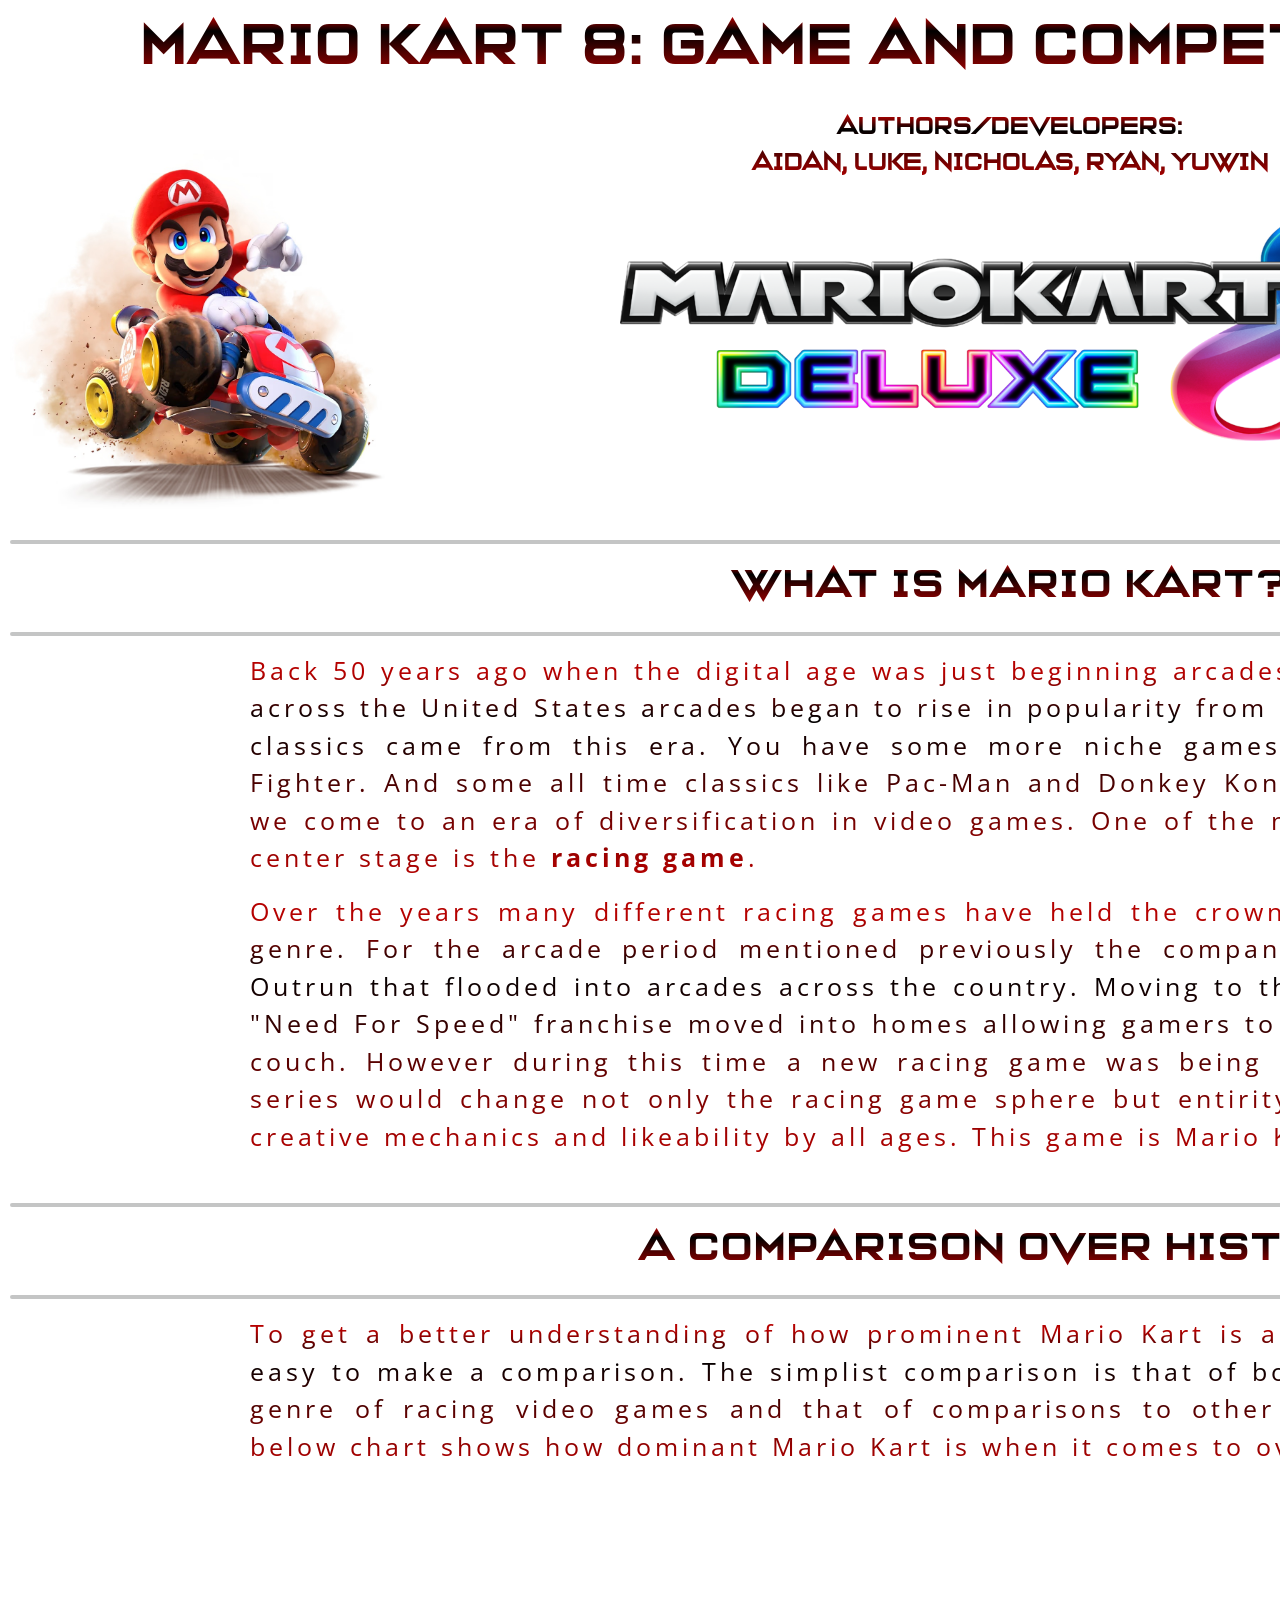
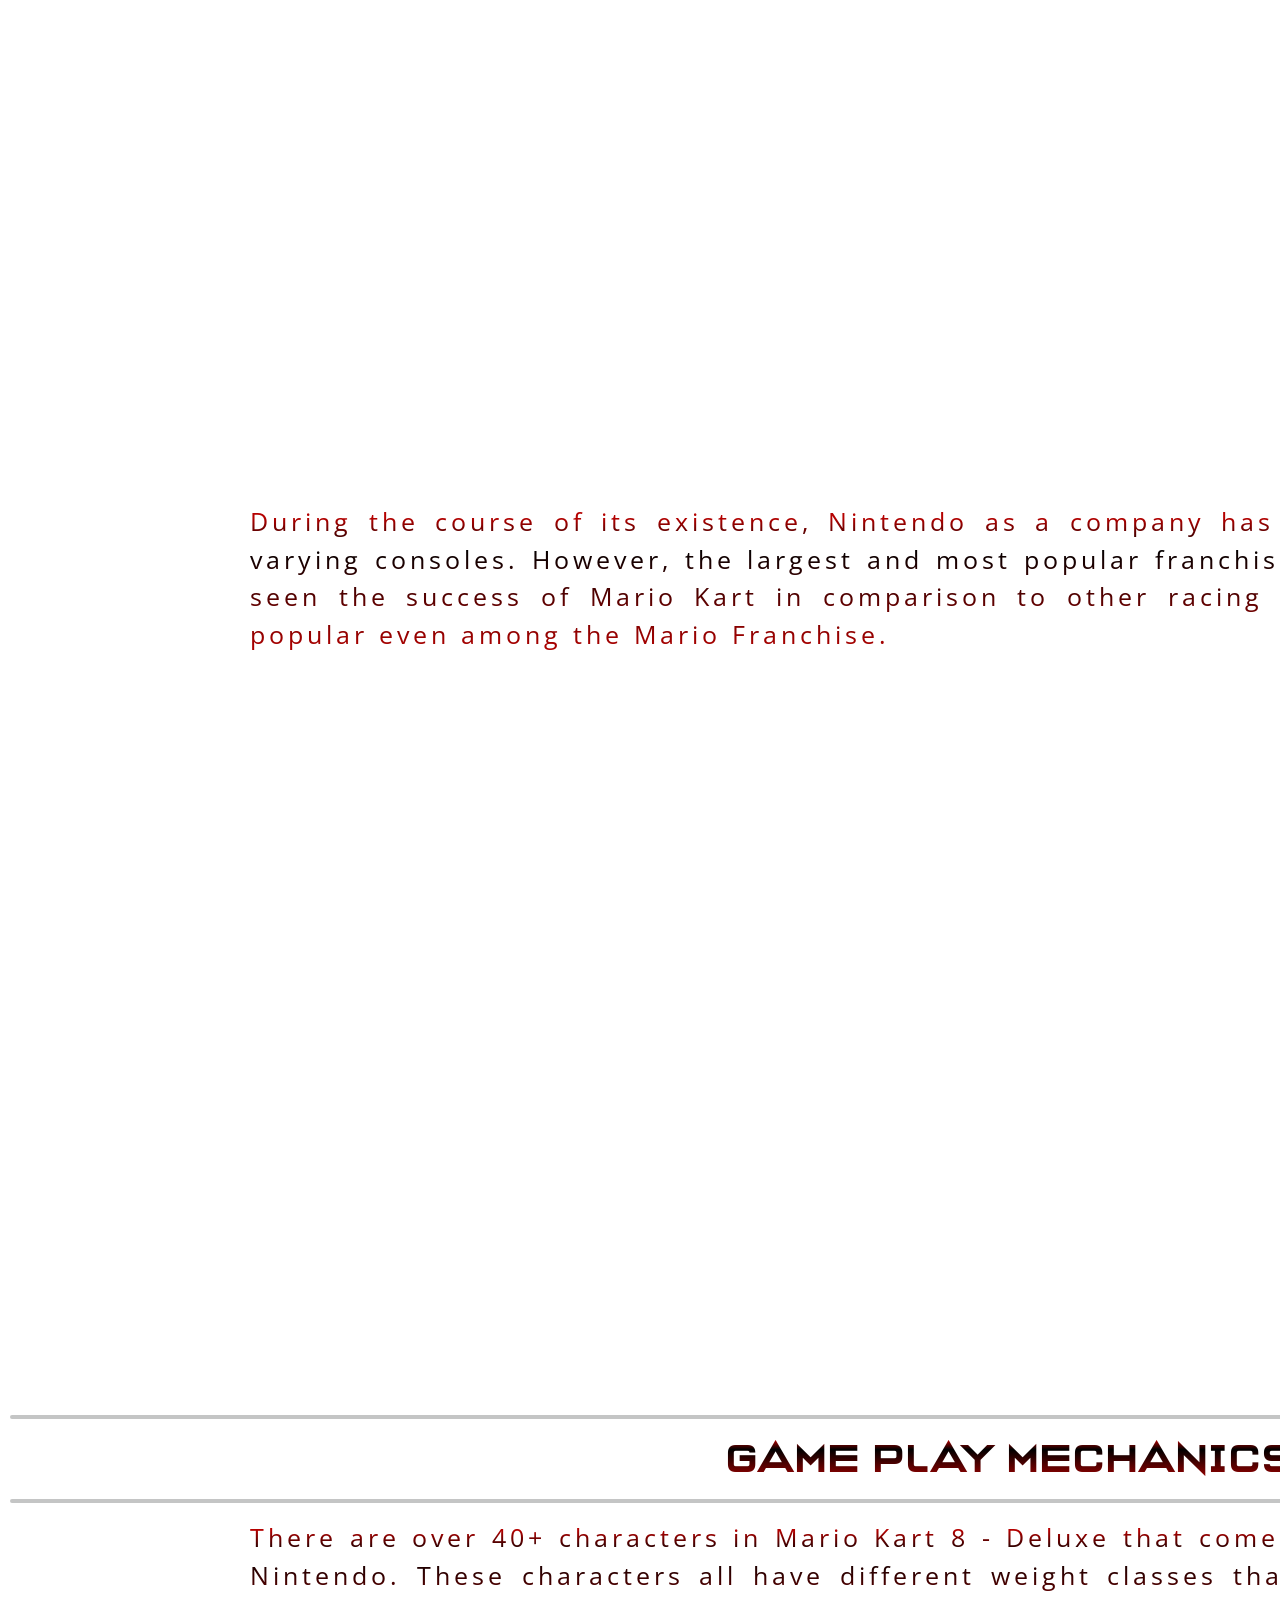
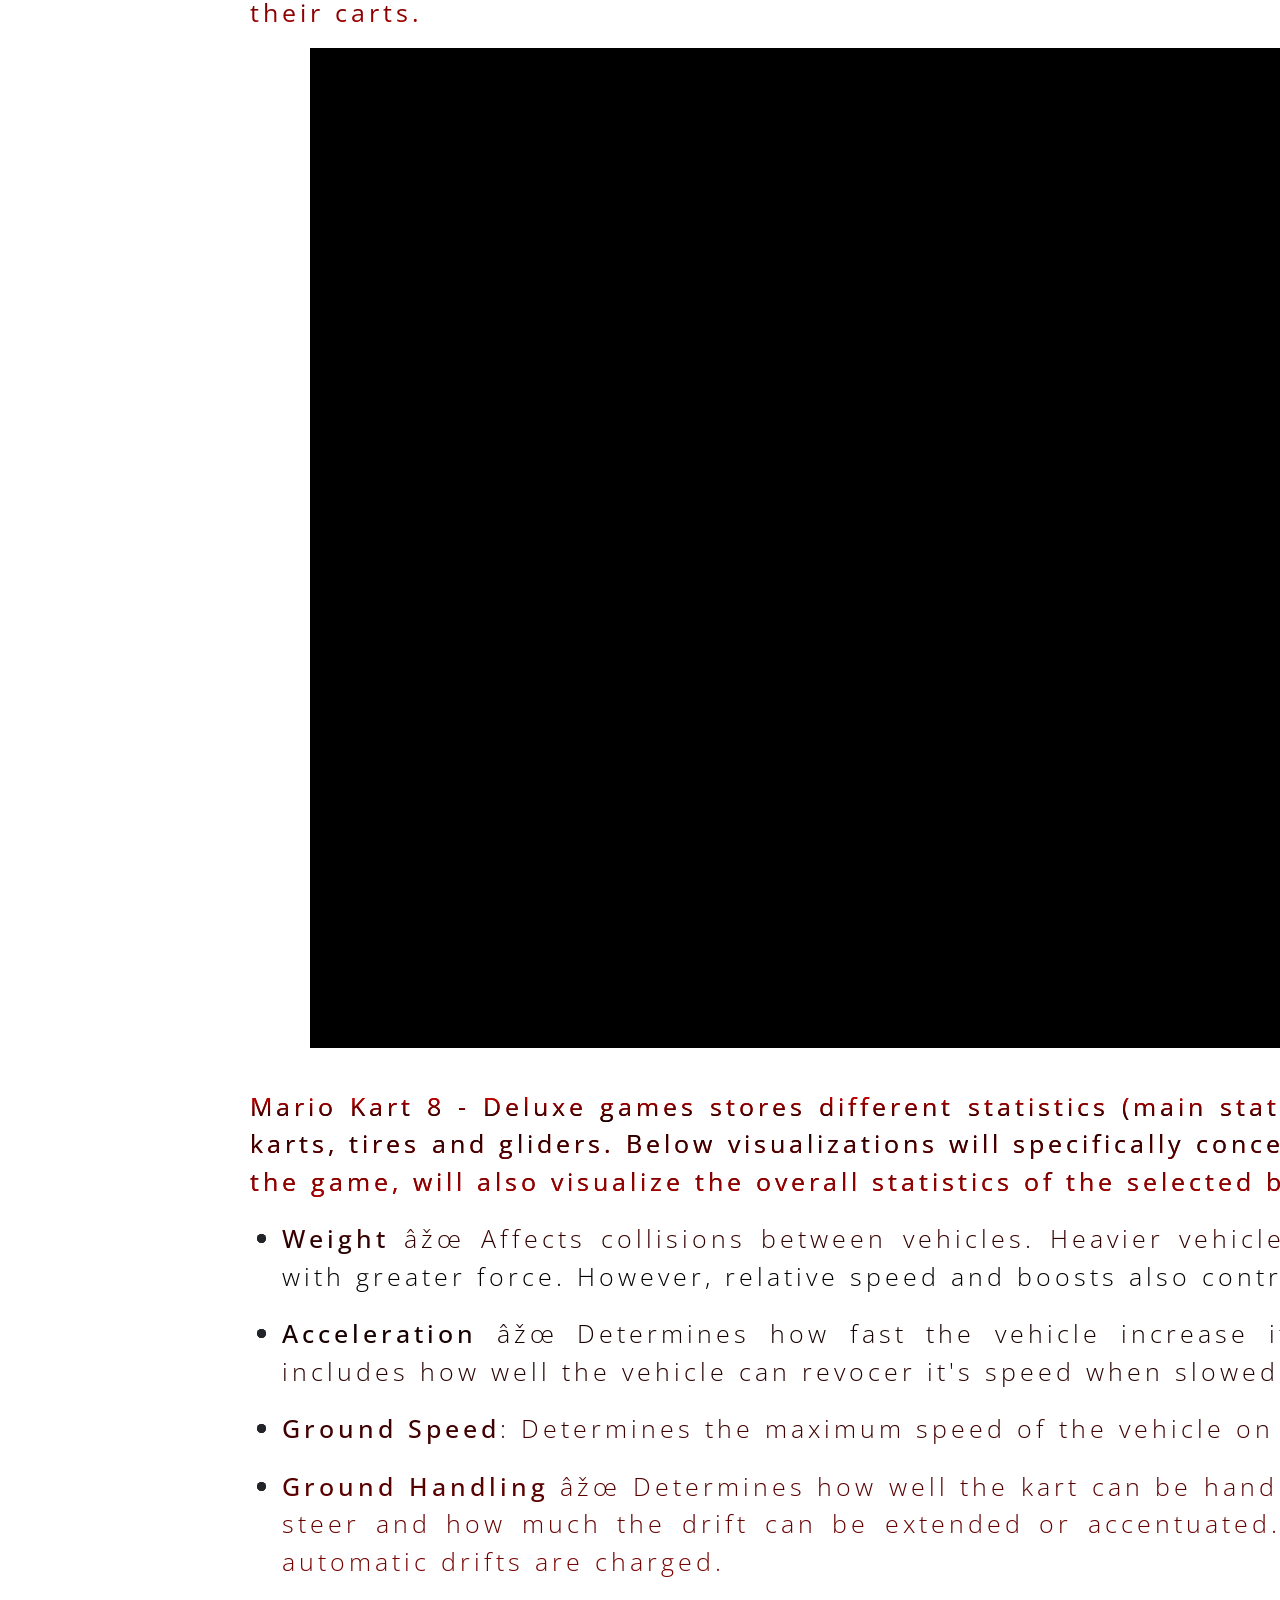
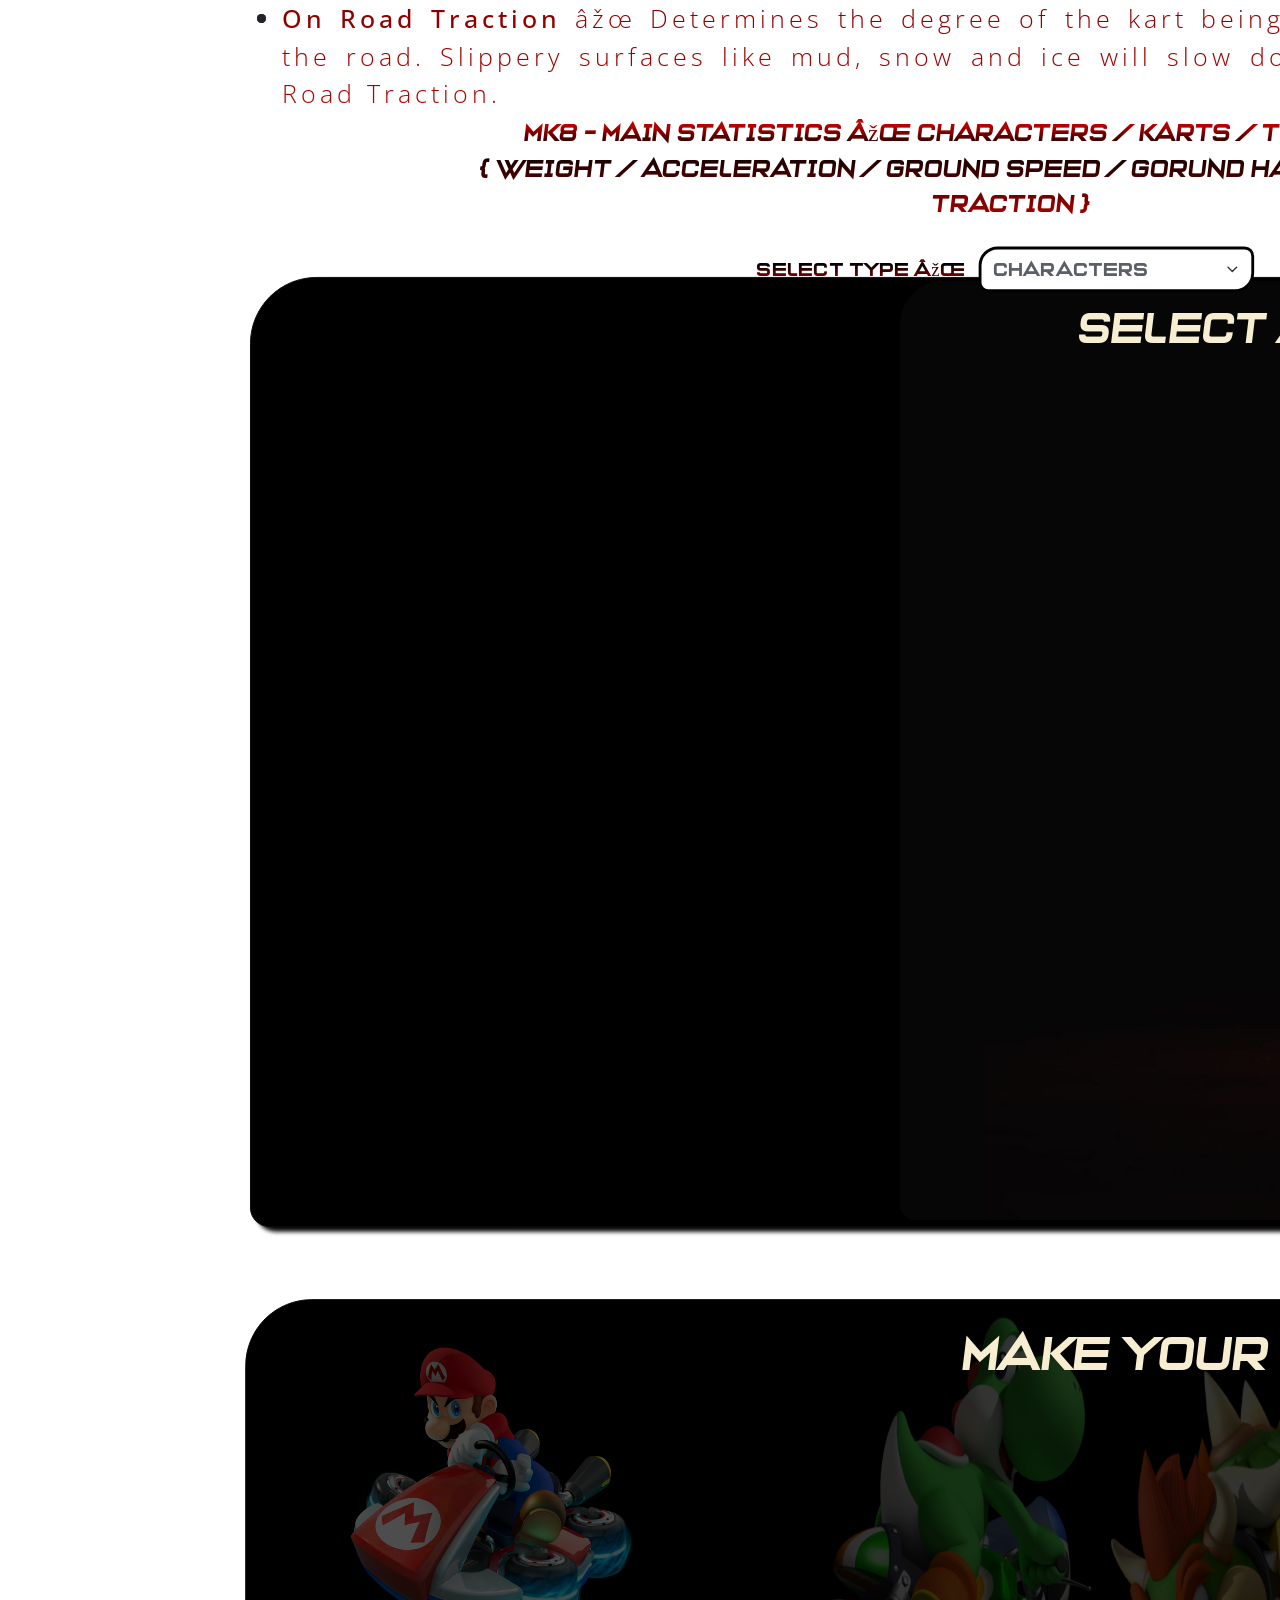
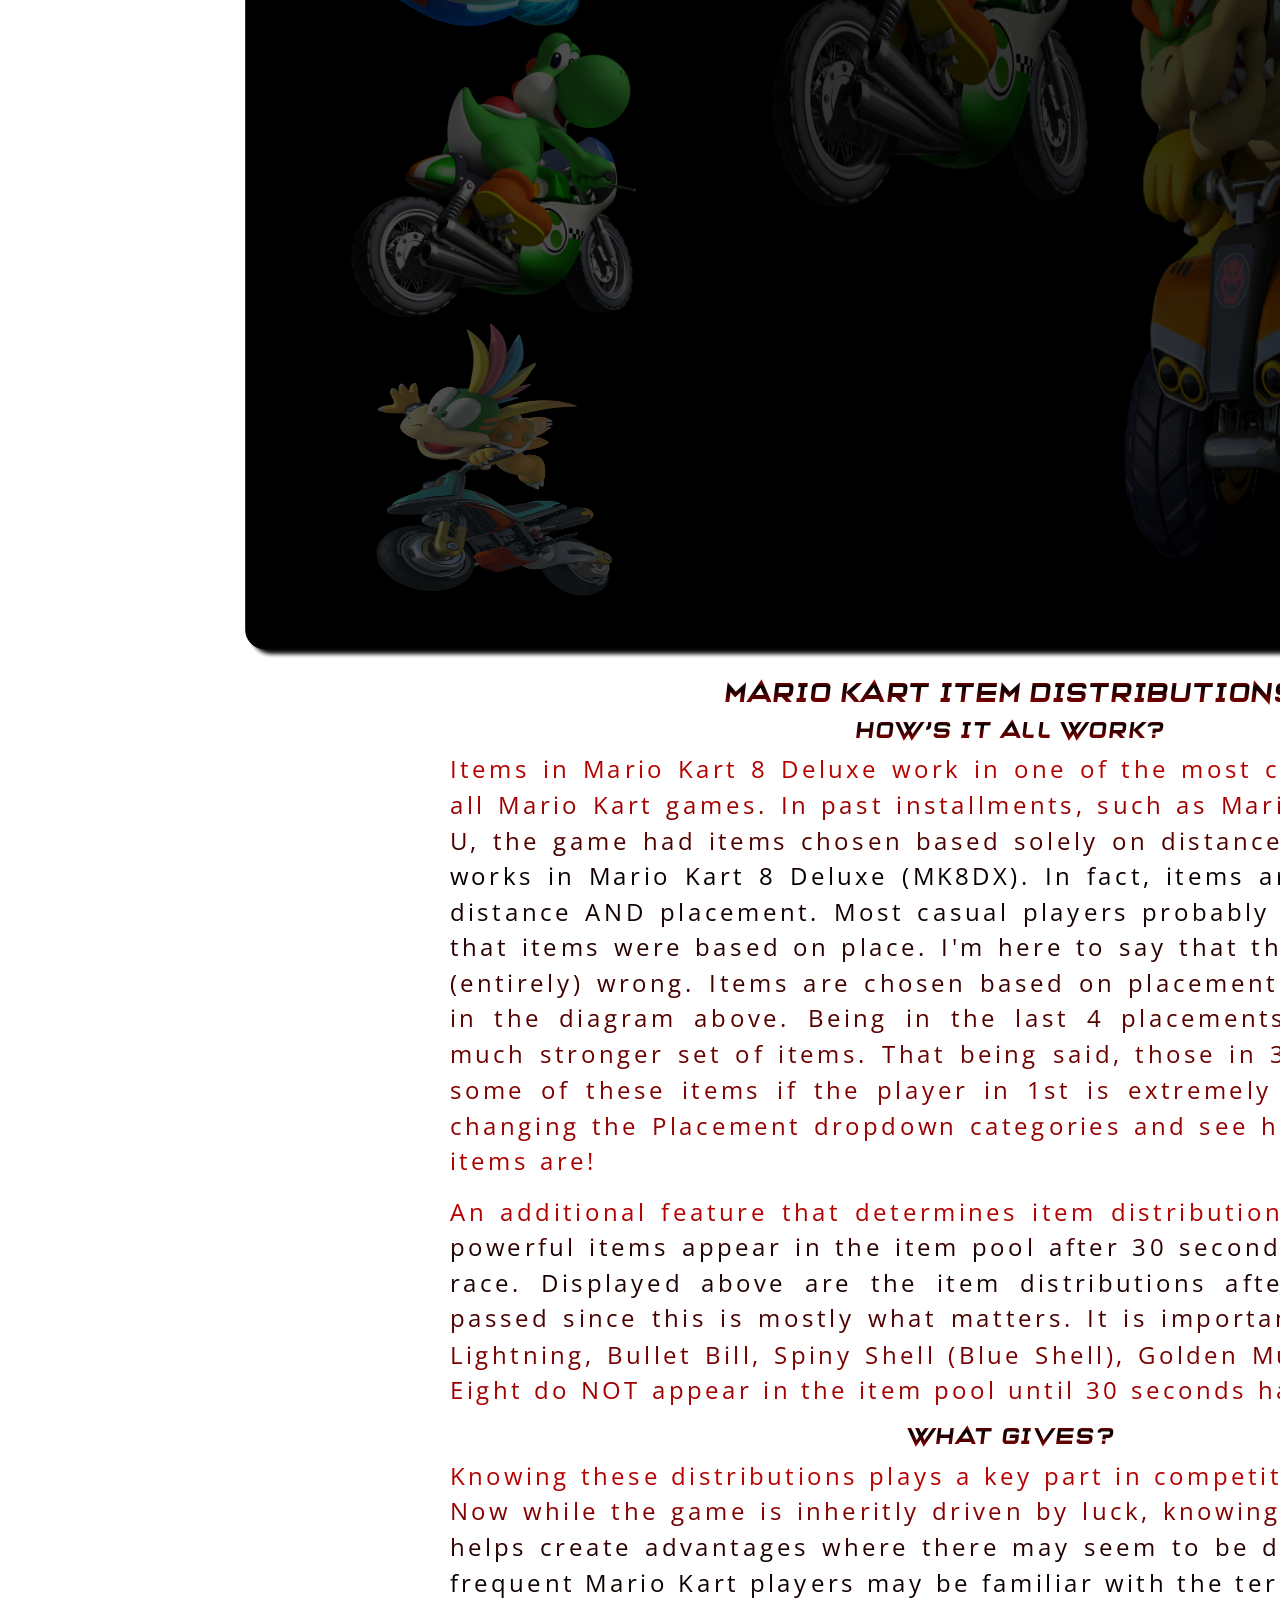
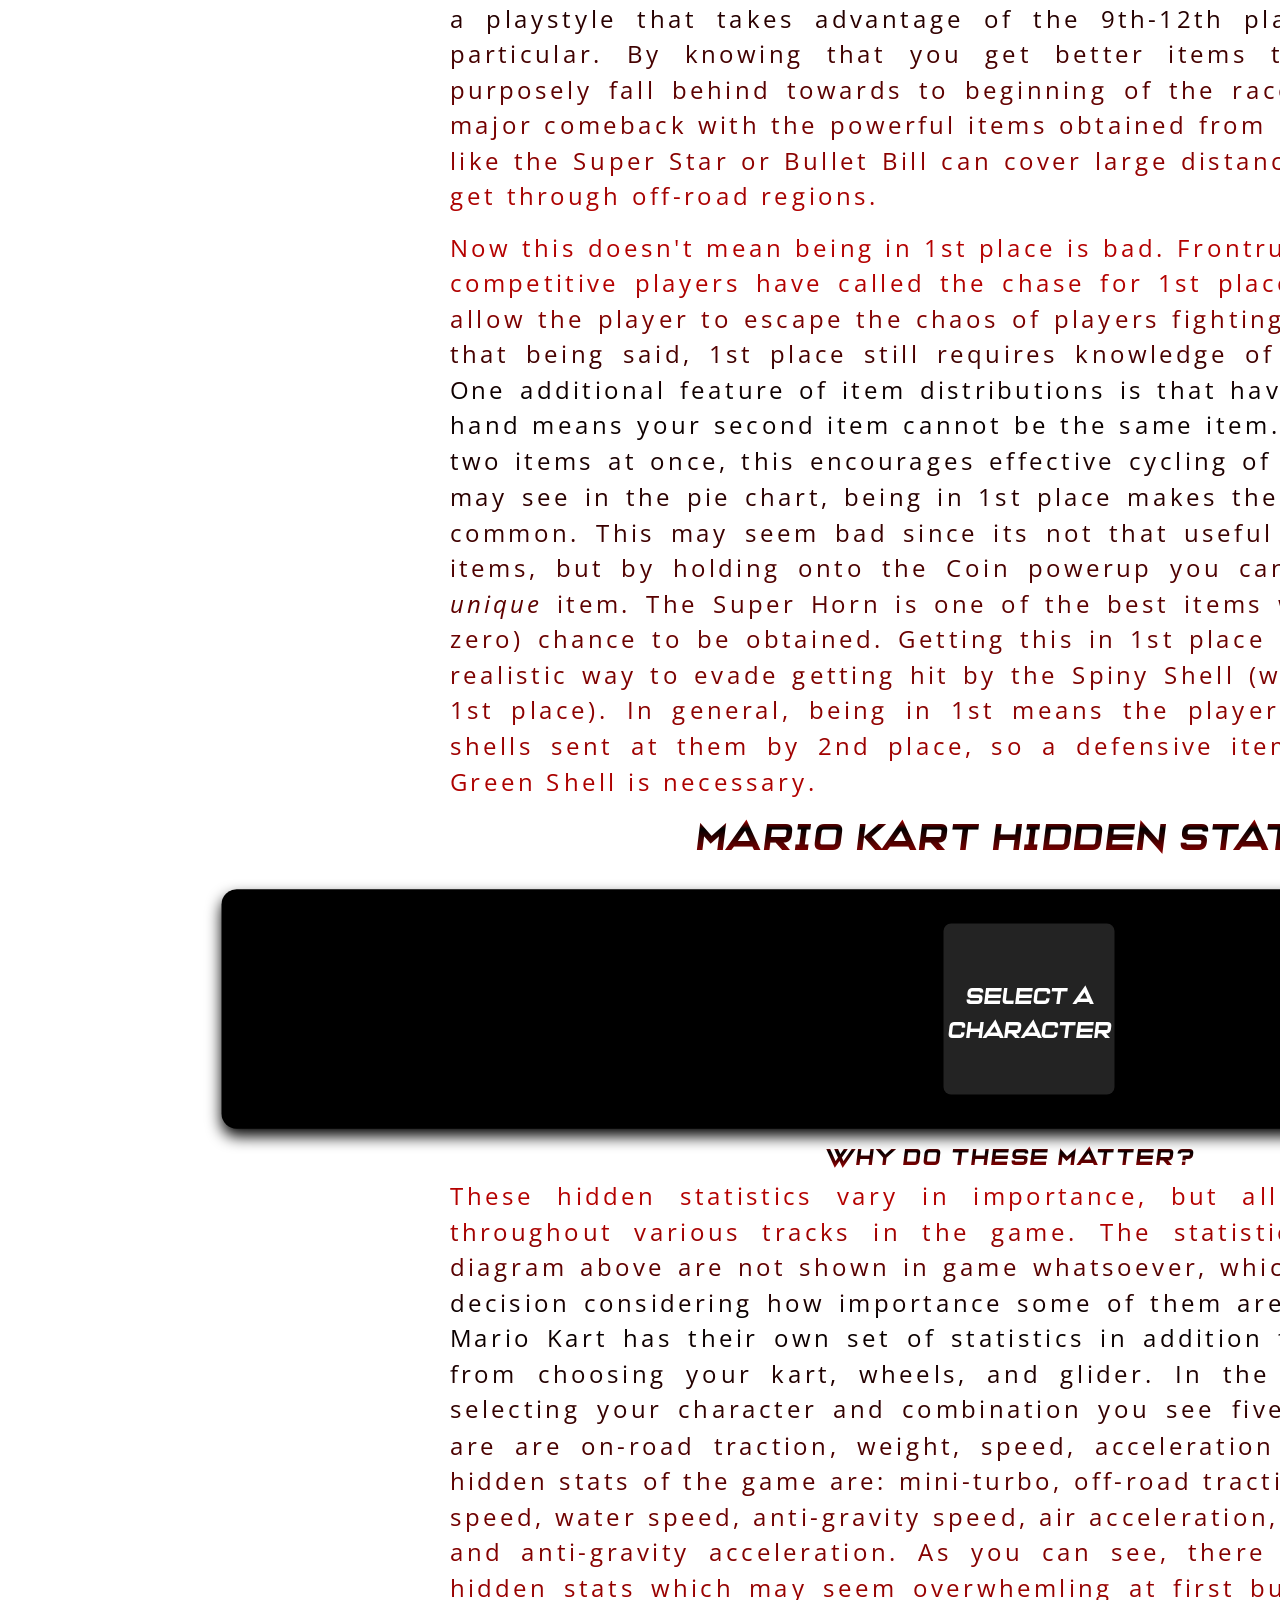
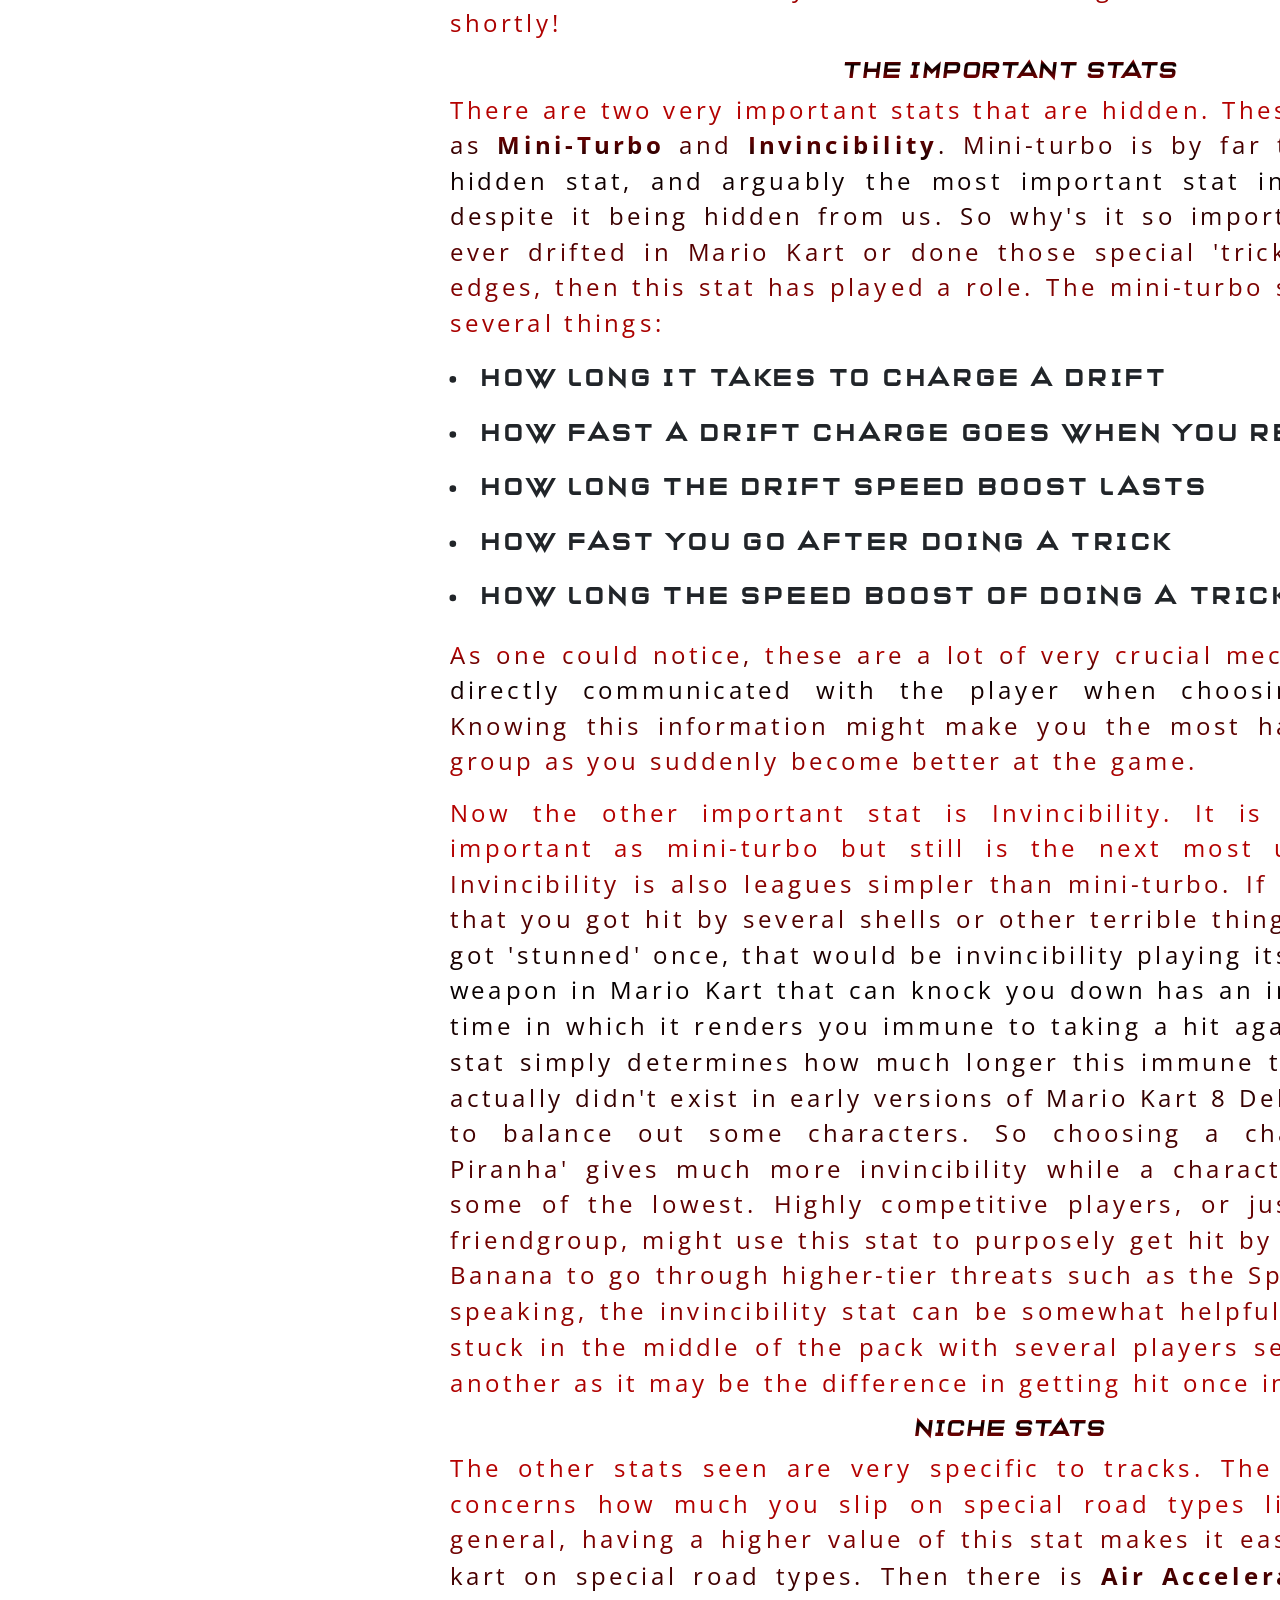
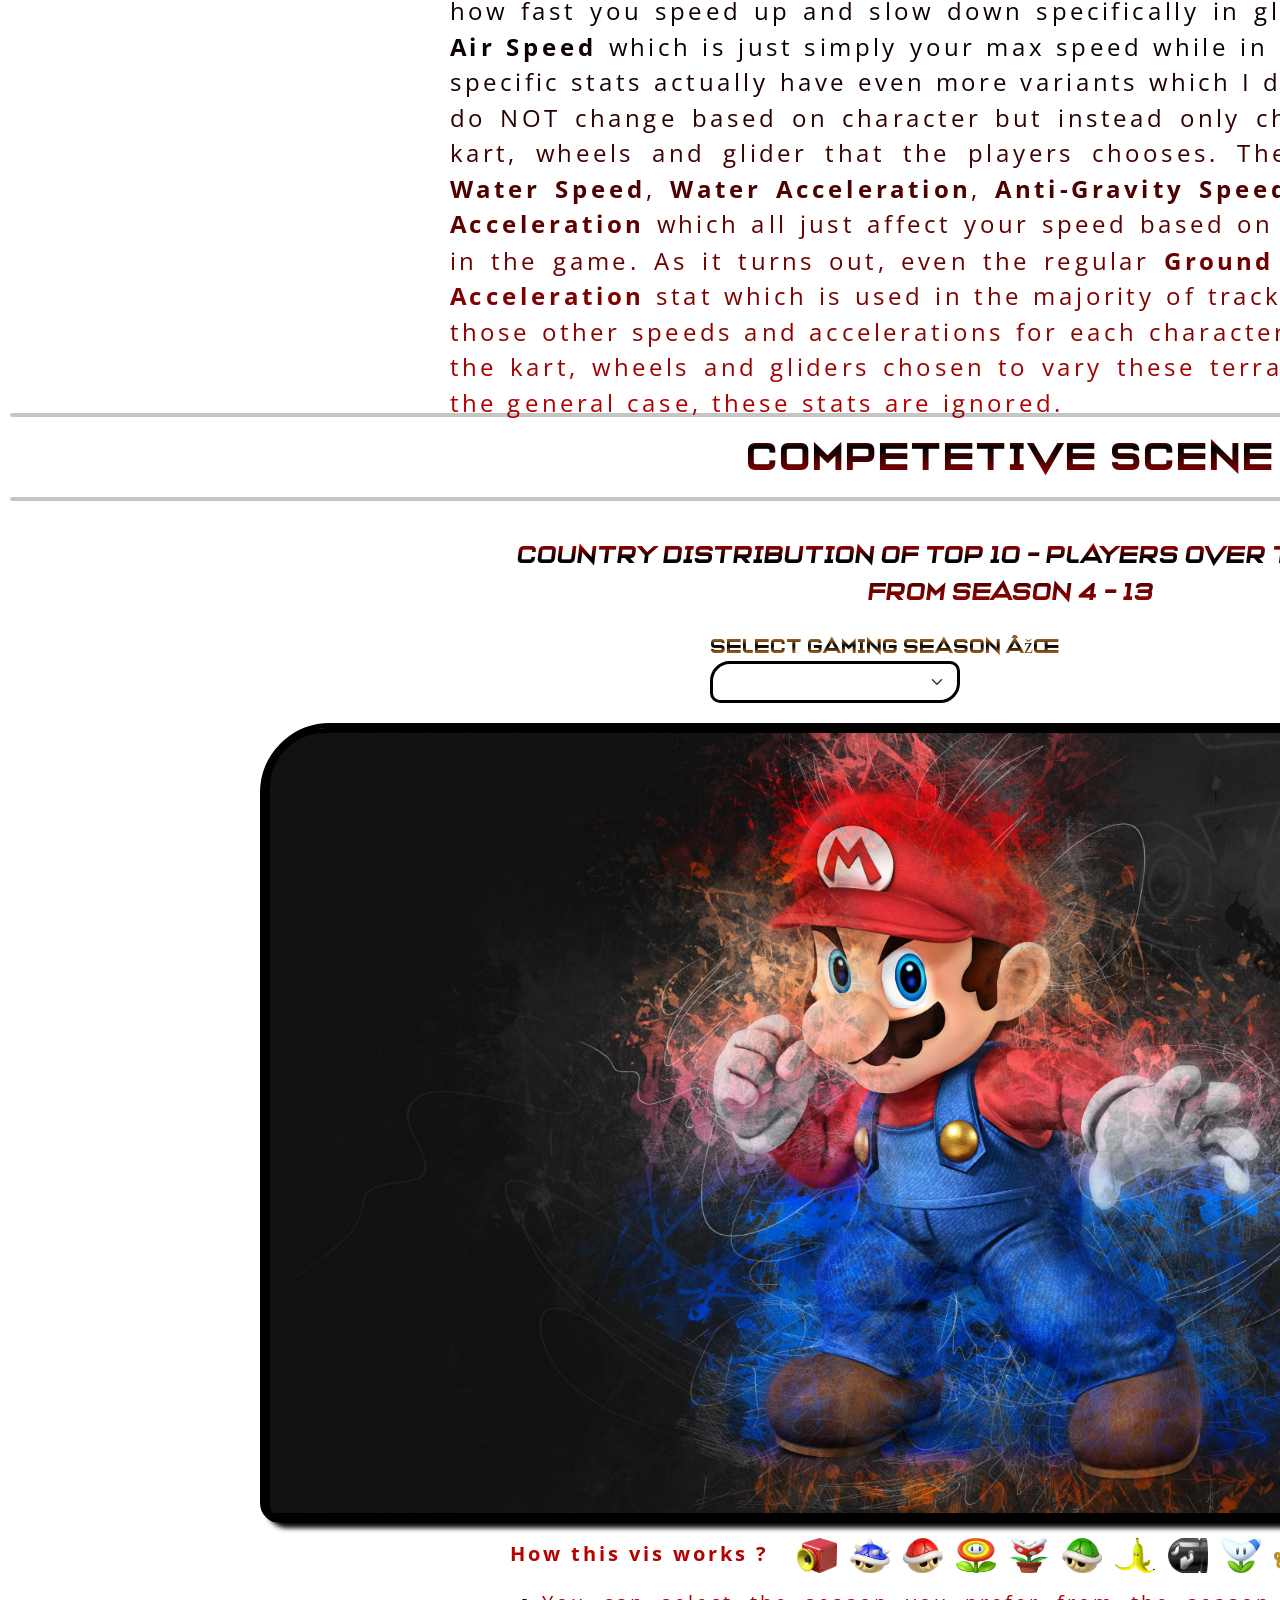
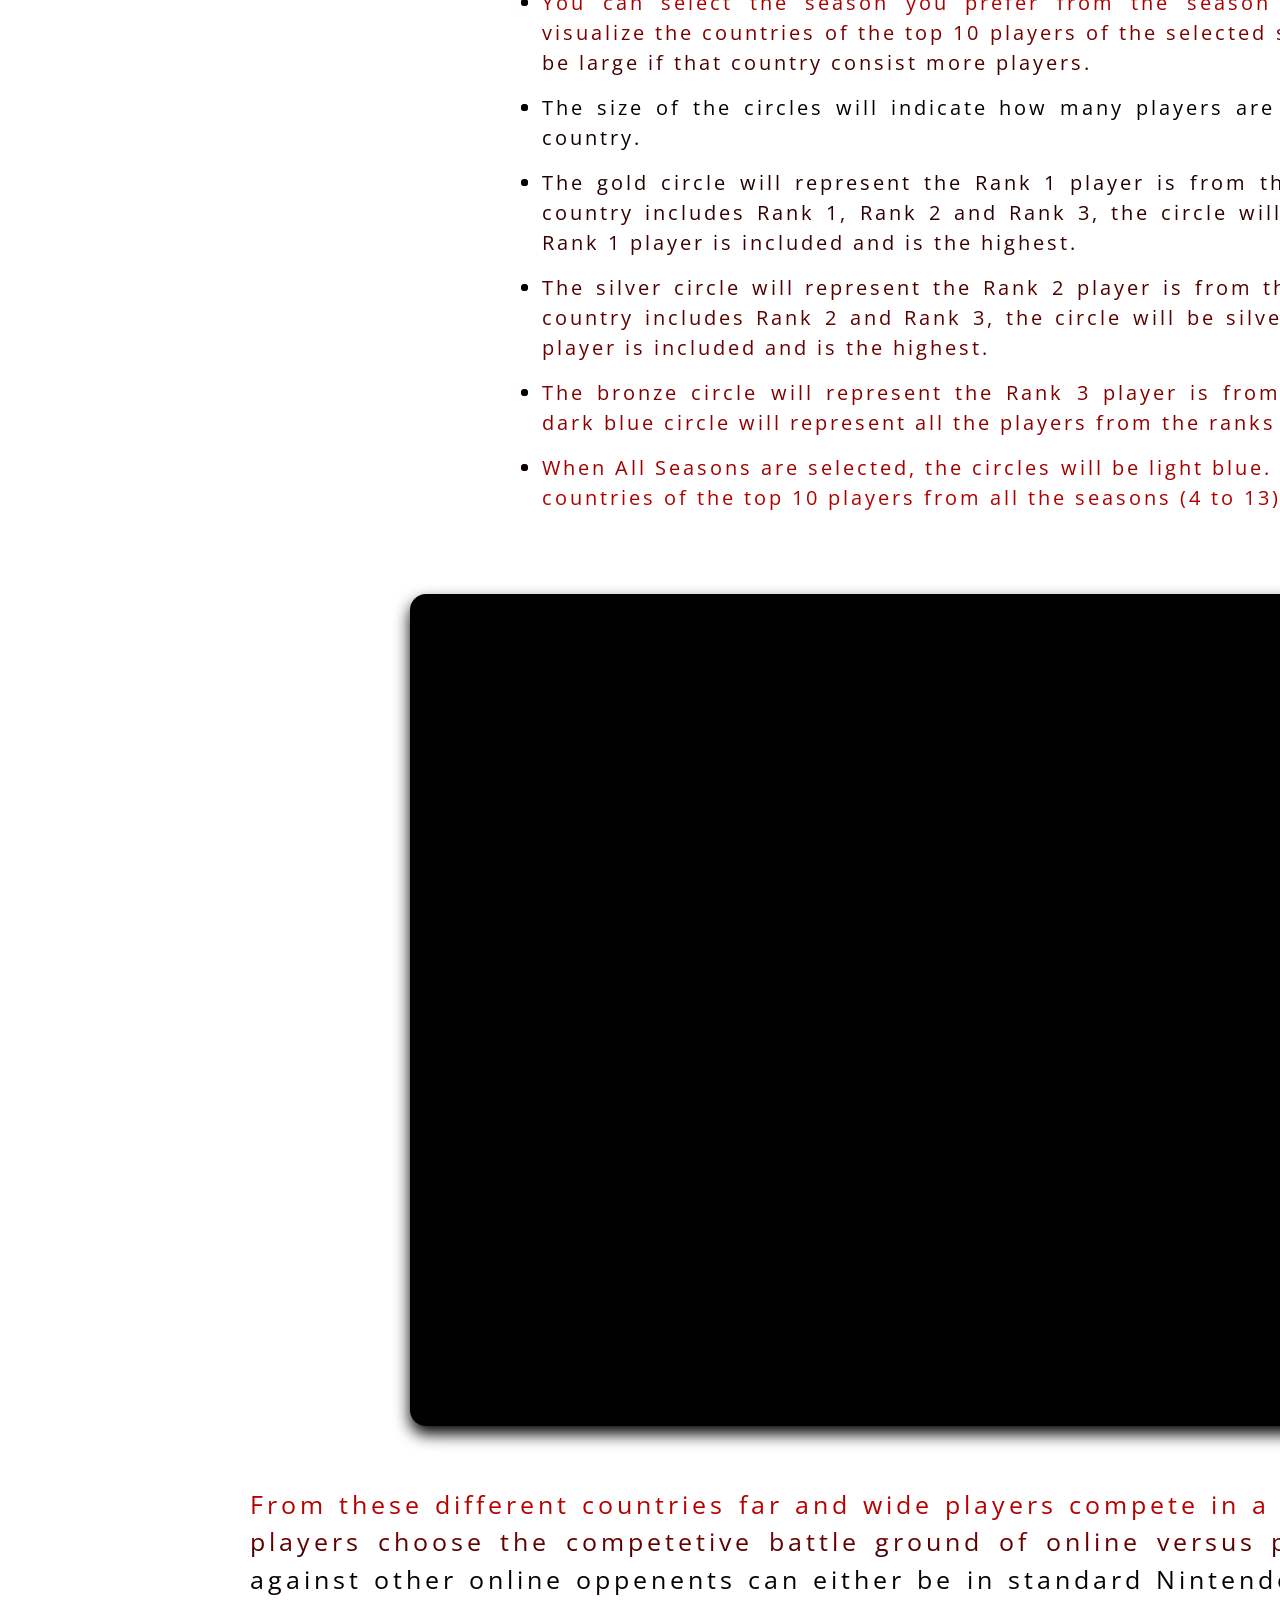
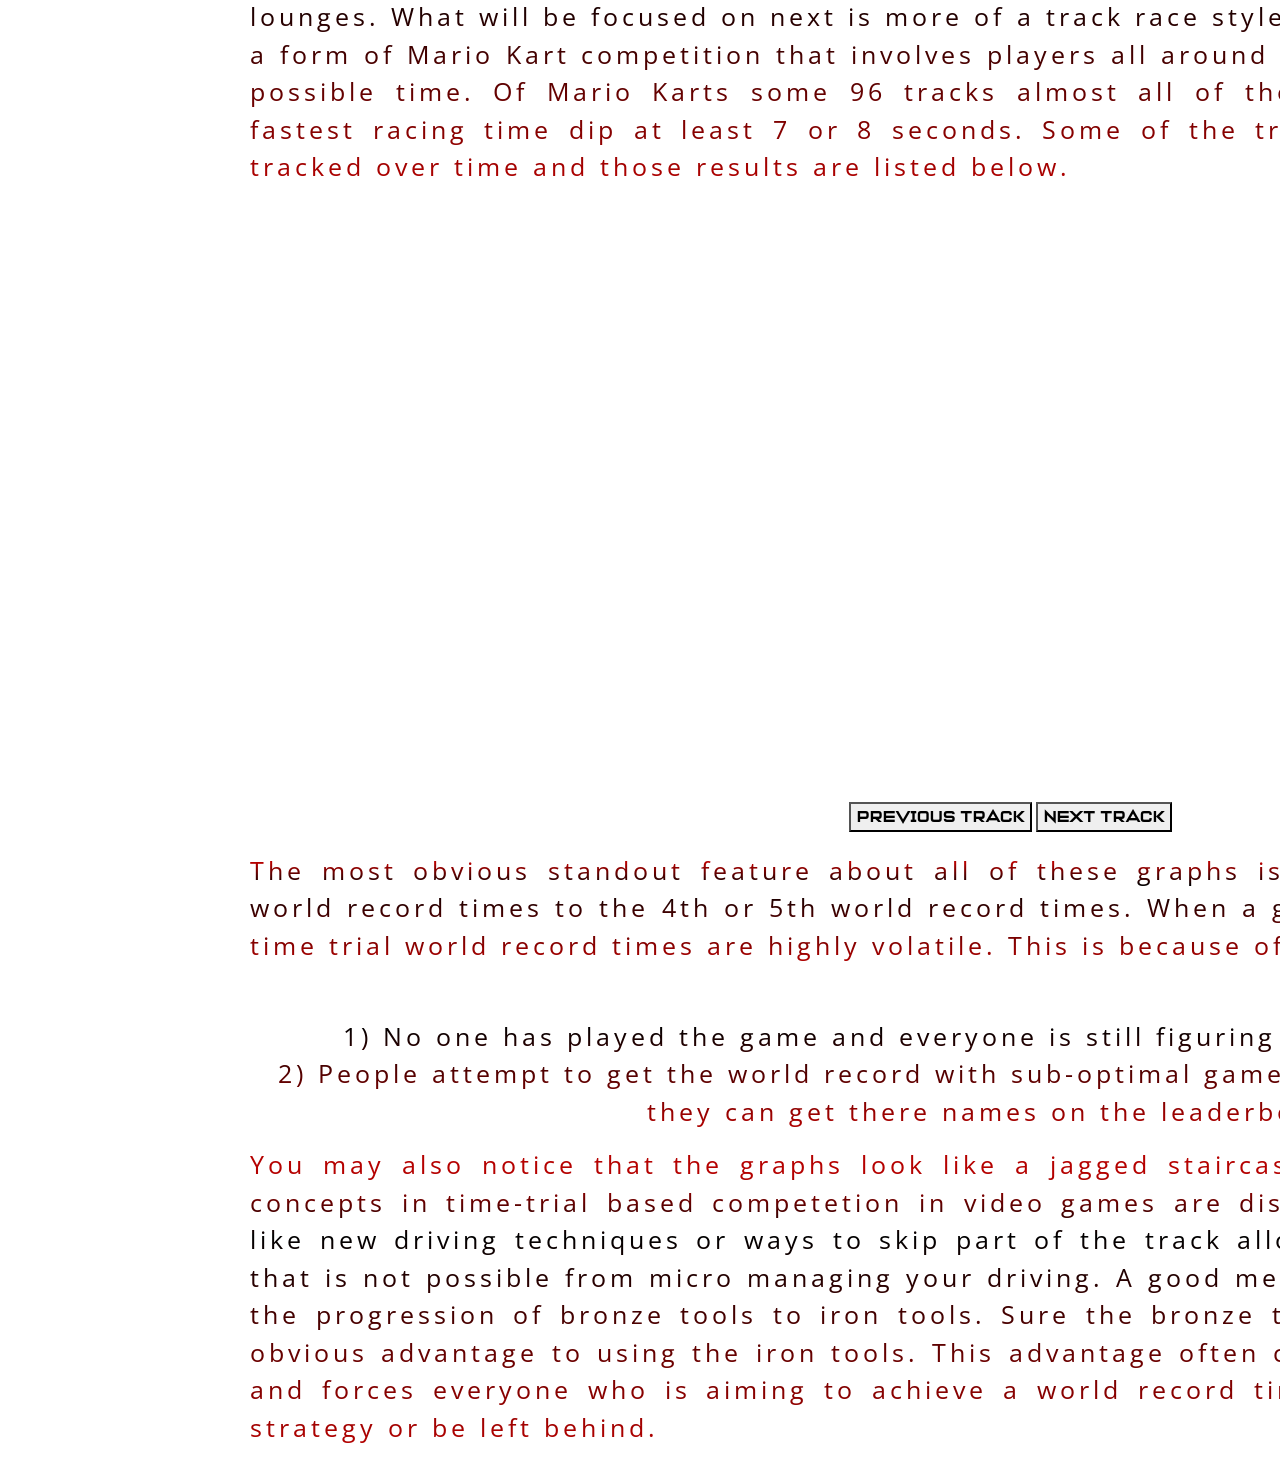
==== commit cd5f8fa1: "Merge player distribution bar graph into main page" ====
--- a/index.html
+++ b/index.html
@@ -27,6 +27,7 @@
     <link rel="stylesheet" href="/styles/ysiriwarHorizontalOverall.css">
     <link rel="stylesheet" href="/styles/sales_wrTimes.css">
     <link rel="stylesheet" href="/styles/mkStats.css">
+    <link rel="stylesheet" href="/styles/barGraph.css">
 </head>
 
 <body>
@@ -37,7 +38,7 @@
                 Authors/Developers:<br>Aidan, Luke, Nicholas, Ryan, Yuwin
             </span>
             <br>
-            <img src="/images/MK8Title.webp" class="img-title" />
+            <img src="/images/MK8Title.webp" class="img-title"/>
             <img src="marioRacing.jpg" class="img1">
             <img src="MK8DX_-_Bowser_artwork.jpg" class="img2">
         </div>
@@ -46,19 +47,15 @@
             <h1 class="introTitle">What is Mario Kart?</h1>
             <hr />
             <p class="standardParagraph">
-                Back 50 years ago when the digital age was just beginning arcades ruled the gaming industry. All across
-                the
+                Back 50 years ago when the digital age was just beginning arcades ruled the gaming industry. All across the
                 United States arcades began to rise in popularity from 1970 on. Many different gaming classics came from
-                this era. You have some more niche games like Dragon's Lair and Street Fighter. And some all time
-                classics
+                this era. You have some more niche games like Dragon's Lair and Street Fighter. And some all time classics
                 like Pac-Man and Donkey Kong. Moving through the decades we come to an era of diversification in video
-                games. One of the many popular genres that takes center stage is the <strong>racing game</strong>.
+                games. One of the many popular genres that takes center stage is the <strong>racing game</strong>. 
             </p>
             <p class="standardParagraph">
-                Over the years many different racing games have held the crown as king over all others in the genre. For
-                the arcade
-                period mentioned previously the company "Sega" made games such as Outrun that flooded into arcades
-                across
+                Over the years many different racing games have held the crown as king over all others in the genre. For the arcade
+                period mentioned previously the company "Sega" made games such as Outrun that flooded into arcades across
                 the country. Moving to the start of the 21st century the "Need For Speed" franchise moved into homes
                 allowing gamers to race from the comfort of there couch. However during this time a new racing game was
                 being developed in Japan. This game series would change not only the racing game sphere but entirity of
@@ -71,10 +68,7 @@
             <h1 class="historyTitle">A Comparison Over History</h1>
             <hr />
             <p class="standardParagraph">
-                To get a better understanding of how prominent Mario Kart is as a racing game franchise it is easy to
-                make a comparison. The simplist comparison is that of both to other games in the same genre of racing
-                video games and that of comparisons to other Mario titles. For instance the below chart shows how
-                dominant Mario Kart is when it comes to overall sales.
+                To get a better understanding of how prominent Mario Kart is as a racing game franchise it is easy to make a comparison. The simplist comparison is that of both to other games in the same genre of racing video games and that of comparisons to other Mario titles. For instance the below chart shows how dominant Mario Kart is when it comes to overall sales. 
             </p>
             <div class="salesDiv">
                 <svg class="salesChart" id="salesChart"></svg>
@@ -84,10 +78,7 @@
             <br>
             <br>
             <p class="standardParagraph">
-                During the course of its existence, Nintendo as a company has made thousands of games for varying
-                consoles. However, the largest and most popular franchise is the Mario Franchise. We've seen the success
-                of Mario Kart in comparison to other racing games but Mario kart remains popular even among the Mario
-                Franchise.
+                During the course of its existence, Nintendo as a company has made thousands of games for varying consoles. However, the largest and most popular franchise is the Mario Franchise. We've seen the success of Mario Kart in comparison to other racing games but Mario kart remains popular even among the Mario Franchise.  
             </p>
             <div id="div_scatterplot">
                 <svg id="svg_scatterplot" width="980" height="730"></svg>
@@ -98,9 +89,7 @@
             <hr />
             <h1 class="gaTitle">Game Play Mechanics</h1>
             <hr />
-            <p> There are over 40+ characters in Mario Kart 8 - Deluxe that come from various franchises across
-                Nintendo. These characters all have different weight classes that affect the stats of them and their
-                carts.
+            <p> There are over 40+ characters in Mario Kart 8 - Deluxe that come from various franchises across Nintendo. These characters all have different weight classes that affect the stats of them and their carts.
             </p>
             <div id="div_sankey" style="text-align :center;">
                 <svg id="svg_sankey" width="1400" height="1000" style="background-color:black"></svg>
@@ -112,25 +101,19 @@
                     of the game, will also visualize the overall statistics of the selected build.
                 </p>
                 <ul>
-                    <li><strong>Weight</strong> ➜ Affects collisions between vehicles. Heavier vehicles tend to bump
-                        ligher vehicles with greater
+                    <li><strong>Weight</strong> ➜ Affects collisions between vehicles. Heavier vehicles tend to bump ligher vehicles with greater 
                         force. However, relative speed and boosts also contributes in action.
                     </li>
-                    <li><strong>Acceleration</strong> ➜ Determines how fast the vehicle increase it's speed over time.
-                        This also includes
+                    <li><strong>Acceleration</strong> ➜ Determines how fast the vehicle increase it's speed over time. This also includes 
                         how well the vehicle can revocer it's speed when slowed down or stopped.
                     </li>
                     <li><strong>Ground Speed</strong>: Determines the maximum speed of the vehicle on the ground.</li>
-                    <li><strong>Ground Handling</strong> ➜ Determines how well the kart can be handled and how sharp the
-                        karts can steer
-                        and how much the drift can be extended or accentuated. This also determines how fast automatic
-                        drifts
+                    <li><strong>Ground Handling</strong> ➜ Determines how well the kart can be handled and how sharp the karts can steer
+                        and how much the drift can be extended or accentuated. This also determines how fast automatic drifts
                         are charged.
                     </li>
-                    <li><strong>On Road Traction</strong> ➜ Determines the degree of the kart being slipped on certain
-                        surfaces of the road.
-                        Slippery surfaces like mud, snow and ice will slow down the karts that have bad On Road
-                        Traction.
+                    <li><strong>On Road Traction</strong> ➜ Determines the degree of the kart being slipped on certain surfaces of the road. 
+                        Slippery surfaces like mud, snow and ice will slow down the karts that have bad On Road Traction.
                     </li>
                 </ul>
             </div>
@@ -239,175 +222,123 @@
                         </div>
                     </div>
                 </div>
-                <!--HERE IS THE SECTION FOR HIDDEN STATS (BY: LUKE DUJMIC)-->
-                <div id="hiddenStats">
-                    <h3>Mario Kart Hidden Stats</h3>
-                    <div class="hiddenStatDisplay">
-
-                        <table id="charTable"></table>
-
-                        <div id="chartWrapper">
-                            <div id="statCard">
-                                <img id="charCardImg" alt="" />
-                                <div id="charCardName">Select a character</div>
-                            </div>
-
-                            <div id="hiddenStatVis"></div>
-                        </div>
-
-                    </div>
-
-                    <div id="hiddenStatsExplanation">
-                        <h4>Why do these matter?</h4>
-                        <p>These hidden statistics vary in importance, but all have applications throughout various
-                            tracks in the game. The statistics you see in the diagram above are not shown in game
-                            whatsoever,
-                            which is a questionable decision considering how importance some of them are. Each character
-                            in Mario Kart has their own set of statistics in addition to the stats gained from choosing
-                            your kart, wheels, and glider.
-                            In the actual game when selecting your character and combination you see five main stats.
-                            These are are on-road traction, weight, speed, acceleration and handling. The hidden stats
-                            of the game are:
-                            mini-turbo, off-road traction, invincibility, air speed, water speed, anti-gravity speed,
-                            air acceleration, water acceleration, and anti-gravity acceleration. As you can see, there
-                            are a HANDFUL of hidden stats which may seem overwhemling at first but will be explained
-                            shortly!
-                        </p>
-
-                        <h4>The Important Stats</h4>
-                        <p>There are two very important stats that are hidden. These are what's known as
-                            <b>Mini-Turbo</b> and <b>Invincibility</b>. Mini-turbo is by far the most important hidden
-                            stat, and arguably the most important stat in the ENTIRE GAME despite it being hidden from
-                            us.
-                            So why's it so important? Well if you've ever drifted in Mario Kart or done those special
-                            'tricks' off of slopes or edges, then this stat has played a role. The mini-turbo stat
-                            actually affects several things:
-                        </p>
-                        <li>How long it takes to charge a drift</li>
-                        <li>How fast a drift charge goes when you release it</li>
-                        <li>How long the drift speed boost lasts</li>
-                        <li>How fast you go after doing a trick</li>
-                        <li>How long the speed boost of doing a trick lasts</li>
-                        <br>
-                        <p>As one could notice, these are a lot of very crucial mechanics which aren't directly
-                            communicated with the player when choosing your character. Knowing this information might
-                            make you the most hated in your friend group as you suddenly become better at the game.</p>
-
-                        <p>Now the other important stat is Invincibility. It is no where near as important as mini-turbo
-                            but still is the next most useful hidden stat. Invincibility is also leagues simpler than
-                            mini-turbo.
-                            If you've ever noticed that you got hit by several shells or other terrible things in a row
-                            but only got 'stunned' once, that would be invincibility playing its part. Every deadly
-                            weapon in Mario Kart
-                            that can knock you down has an individual amount of time in which it renders you immune to
-                            taking a hit again. The invincibility stat simply determines how much longer this immune
-                            time lasts.
-                            This stat actually didn't exist in early versions of Mario Kart 8 Deluxe, but was added to
-                            balance out some characters. So choosing a character like 'Petey Piranha' gives much more
-                            invincibility while a character like 'Yoshi' gets some of the lowest.
-                            Highly competitive players, or just tryhards in your friendgroup, might use this stat to
-                            purposely get hit by weaker items like a Banana to go through higher-tier threats such as
-                            the Spiny Shell.
-                            Generally speaking, the invincibility stat can be somewhat helpful when the player is stuck
-                            in the middle of the pack with several players sending items at one another as it may be the
-                            difference in getting hit once instead of twice.
-                        </p>
-
-                        <h4>Niche Stats</h4>
-                        <p>The other stats seen are very specific to tracks. The <b>Off-Road Traction</b> concerns how
-                            much you slip on special road types like sand or ice. In general, having a higher value of
-                            this stat makes it easier to control your kart on special road types.
-                            Then there is <b>Air Acceleration</b> which affects how fast you speed up and slow down
-                            specifically in gliders. There is also <b>Air Speed</b> which is just simply your max speed
-                            while in a glider.
-                            Now These specific stats actually have even more variants which I didn't like since they do
-                            NOT change based on character but instead only change based on the kart, wheels and glider
-                            that the players chooses.
-                            These extra stats are <b>Water Speed</b>, <b>Water Acceleration</b>, <b>Anti-Gravity
-                                Speed</b>, and <b>Anti-Gravity Acceleration</b> which all just affect your speed based
-                            on those terrain types in the game.
-                            As it turns out, even the regular <b>Ground Speed</b> and <b>Ground Acceleration</b> stat
-                            which is used in the majority of tracks is the same as all those other speeds and
-                            accelerations for each characters.
-                            It is solely up to the kart, wheels and gliders chosen to vary these terrain-specific stats.
-                            In the general case, these stats are ignored.
-                        </p>
-                    </div>
-                </div>
-                <!--HERE IS THE SECTION FOR ITEM DISTRIBUTION (BY: LUKE DUJMIC)-->
-                <div id="itemDistribution">
-
-                    <div class="pieChartArea">
-                        <h3>Mario Kart Item Distributions</h3>
-
-                        <!-- to be honest I was just trying a bunch of BS with scrollytelling and gave up-->
-                        <div id="stickyWrapper">
-                            <div id="visualization"></div>
-                        </div>
-                    </div>
-
-                    <!--The story behind item metas-->
-                    <div id="itemExplanation">
-                        <h4>How's it all work?</h4>
-                        <p>Items in Mario Kart 8 Deluxe work in one of the most complex ways out of all Mario Kart
-                            games. In past installments, such as Mario Kart 8 on the Wii U, the game had items chosen
-                            based solely on distance.
-                            This is not how it works in Mario Kart 8 Deluxe (MK8DX). In fact, items are chosen based on
-                            distance AND placement. Most casual players probably had the conception that items were
-                            based on place.
-                            I'm here to say that these players weren't (entirely) wrong. Items are chosen based on
-                            placement categories as seen in the diagram above. Being in the last 4 placements (9th-12th)
-                            yield a much stronger set of items.
-                            That being said, those in 3rd-5th can still get some of these items if the player in 1st is
-                            extremely far ahead, just try changing the Placement dropdown categories and see how much
-                            better the items are!
-                        </p>
-                        <p>An additional feature that determines item distribution is also time. More powerful items
-                            appear in the item pool after 30 seconds have elapsed in a race. Displayed above are the
-                            item distributions after 30 seconds have passed since this is mostly what matters.
-                            It is important to know that the Lightning, Bullet Bill, Spiny Shell (Blue Shell), Golden
-                            Mushroom, and Crazy Eight do NOT appear in the item pool until 30 seconds have passed.
-                        </p>
-
-                        <h4>What gives?</h4>
-                        <p>Knowing these distributions plays a key part in competitive Mario Kart play. Now while the
-                            game is inheritly driven by luck, knowing these probabilities helps create advantages where
-                            there may seem to be disadvantages.
-                            Some frequent Mario Kart players may be familiar with the term "bagging". This is a
-                            playstyle that takes advantage of the 9th-12th place item ranges in particular. By knowing
-                            that you get better items there,
-                            players may purposely fall behind towards to beginning of the race and then make a major
-                            comeback with the powerful items obtained from being behind. Items like the Super Star or
-                            Bullet Bill can cover large distances quickly, and can get through off-road regions.
-                        </p>
-
-                        <p>Now this doesn't mean being in 1st place is bad. Frontrunning is what many competitive
-                            players have called the chase for 1st place. Securing 1st can allow the player to escape the
-                            chaos of players fighting behind them.
-                            With that being said, 1st place still requires knowledge of item distributions. One
-                            additional feature of item distributions is that having an item in your hand means your
-                            second item cannot be the same item.
-                            Since you can hold two items at once, this encourages effective cycling of item boxes. As
-                            you may see in the pie chart, being in 1st place makes the Coin powerup very common.
-                            This may seem bad since its not that useful compared to other items, but by holding onto the
-                            Coin powerup you can cycle for another <i>unique</i> item.
-                            The Super Horn is one of the best items with a low (but not zero) chance to be obtained.
-                            Getting this in 1st place is the player's only realistic way to evade getting hit by the
-                            Spiny Shell (which always targets 1st place).
-                            In general, being in 1st means the player will get many red shells sent at them by 2nd
-                            place, so a defensive item like a Banana or Green Shell is necessary.
-                        </p>
-                    </div>
-                </div>
-            </div>
+
+                <!---->
+                <!--()()()()()()-->
+            <!--HERE IS THE SECTION FOR ITEM DISTRIBUTION (BY: LUKE DUJMIC)-->
+            <div id="itemDistribution">
+
+                <div class="pieChartArea">
+                  <h3>Mario Kart Item Distributions</h3>
+                
+                  <!-- to be honest I was just trying a bunch of BS with scrollytelling and gave up-->
+                  <div id="stickyWrapper">
+                    <div id="visualization"></div>
+                  </div>
+                </div>
+              
+                <!--The story behind item metas-->
+                <div id="itemExplanation">
+                  <h4>How's it all work?</h4>
+                  <p>Items in Mario Kart 8 Deluxe work in one of the most complex ways out of all Mario Kart games.  In past installments, such as Mario Kart 8 on the Wii U, the game had items chosen based solely on distance.
+                    This is not how it works in Mario Kart 8 Deluxe (MK8DX).  In fact, items are chosen based on distance AND placement.  Most casual players probably had the conception that items were based on place.  
+                    I'm here to say that these players weren't (entirely) wrong.  Items are chosen based on placement categories as seen in the diagram above.  Being in the last 4 placements (9th-12th) yield a much stronger set of items.
+                    That being said, those in 3rd-5th can still get some of these items if the player in 1st is extremely far ahead, just try changing the Placement dropdown categories and see how much better the items are!
+                  </p>
+                  <p>An additional feature that determines item distribution is also time.  More powerful items appear in the item pool after 30 seconds have elapsed in a race.  Displayed above are the item distributions after 30 seconds have passed since this is mostly what matters.
+                    It is important to know that the Lightning, Bullet Bill, Spiny Shell (Blue Shell), Golden Mushroom, and Crazy Eight do NOT appear in the item pool until 30 seconds have passed.
+                  </p>
+            
+                  <h4>What gives?</h4>
+                  <p>Knowing these distributions plays a key part in competitive Mario Kart play.  Now while the game is inheritly driven by luck, knowing these probabilities helps create advantages where there may seem to be disadvantages.
+                    Some frequent Mario Kart players may be familiar with the term "bagging".  This is a playstyle that takes advantage of the 9th-12th place item ranges in particular.  By knowing that you get better items there,
+                    players may purposely fall behind towards to beginning of the race and then make a major comeback with the powerful items obtained from being behind.  Items like the Super Star or Bullet Bill can cover large distances quickly, and can get through off-road regions.
+                  </p>
+            
+                  <p>Now this doesn't mean being in 1st place is bad.  Frontrunning is what many competitive players have called the chase for 1st place.  Securing 1st can allow the player to escape the chaos of players fighting behind them.
+                    With that being said, 1st place still requires knowledge of item distributions.  One additional feature of item distributions is that having an item in your hand means your second item cannot be the same item.
+                    Since you can hold two items at once, this encourages effective cycling of item boxes.  As you may see in the pie chart, being in 1st place makes the Coin powerup very common.  
+                    This may seem bad since its not that useful compared to other items, but by holding onto the Coin powerup you can cycle for another <i>unique</i> item.
+                    The Super Horn is one of the best items with a low (but not zero) chance to be obtained.  Getting this in 1st place is the player's only realistic way to evade getting hit by the Spiny Shell (which always targets 1st place).
+                    In general, being in 1st means the player will get many red shells sent at them by 2nd place, so a defensive item like a Banana or Green Shell is necessary.
+                  </p>
+                </div>
+              </div>
+              <script src="scripts/itemDistribution.js"></script>
+              <!--END OF ITEM DISTRIBUTION-->
+  
+              <!--()()()()()()-->
+              <!--HERE IS THE SECTION FOR HIDDEN STATS (BY: LUKE DUJMIC)-->
+              <div id="hiddenStats">
+                <h1>Mario Kart Hidden Stats</h1>
+                <div class="hiddenStatDisplay">
+                  
+                  <table id="charTable"></table>
+            
+                  <div id="chartWrapper">
+                    <div id="statCard">
+                      <img id="charCardImg" alt="" />
+                      <div id="charCardName">Select a character</div>
+                    </div>
+            
+                    <div id="hiddenStatVis"></div>
+                  </div>
+                  
+                </div>
+              
+                <div id="hiddenStatsExplanation">
+                  <h4>Why do these matter?</h4>
+                  <p>These hidden statistics vary in importance, but all have applications throughout various tracks in the game.  The statistics you see in the diagram above are not shown in game whatsoever,
+                    which is a questionable decision considering how importance some of them are.  Each character in Mario Kart has their own set of statistics in addition to the stats gained from choosing your kart, wheels, and glider.
+                    In the actual game when selecting your character and combination you see five main stats.  These are are on-road traction, weight, speed, acceleration and handling.  The hidden stats of the game are:
+                    mini-turbo, off-road traction, invincibility, air speed, water speed, anti-gravity speed, air acceleration, water acceleration, and anti-gravity acceleration.  As you can see, there are a HANDFUL of hidden stats which may seem overwhemling at first but will be explained shortly!
+                  </p>
+                  
+                  <h4>The Important Stats</h4>
+                  <p>There are two very important stats that are hidden.  These are what's known as <b>Mini-Turbo</b> and <b>Invincibility</b>.  Mini-turbo is by far the most important hidden stat, and arguably the most important stat in the ENTIRE GAME despite it being hidden from us.
+                    So why's it so important?  Well if you've ever drifted in Mario Kart or done those special 'tricks' off of slopes or edges, then this stat has played a role.  The mini-turbo stat actually affects several things:</p>
+                  <li>How long it takes to charge a drift</li>
+                  <li>How fast a drift charge goes when you release it</li>
+                  <li>How long the drift speed boost lasts</li>
+                  <li>How fast you go after doing a trick</li>
+                  <li>How long the speed boost of doing a trick lasts</li>
+                    <br>
+                  <p>As one could notice, these are a lot of very crucial mechanics which aren't directly communicated with the player when choosing your character.  Knowing this information might make you the most hated in your friend group as you suddenly become better at the game.</p>
+            
+                  <p>Now the other important stat is Invincibility.  It is no where near as important as mini-turbo but still is the next most useful hidden stat.  Invincibility is also leagues simpler than mini-turbo.
+                    If you've ever noticed that you got hit by several shells or other terrible things in a row but only got 'stunned' once, that would be invincibility playing its part.  Every deadly weapon in Mario Kart
+                    that can knock you down has an individual amount of time in which it renders you immune to taking a hit again.  The invincibility stat simply determines how much longer this immune time lasts. 
+                    This stat actually didn't exist in early versions of Mario Kart 8 Deluxe, but was added to balance out some characters.  So choosing a character like 'Petey Piranha' gives much more invincibility while a character like 'Yoshi' gets some of the lowest.
+                    Highly competitive players, or just tryhards in your friendgroup, might use this stat to purposely get hit by weaker items like a Banana to go through higher-tier threats such as the Spiny Shell.
+                    Generally speaking, the invincibility stat can be somewhat helpful when the player is stuck in the middle of the pack with several players sending items at one another as it may be the difference in getting hit once instead of twice.
+                  </p>
+  
+                  <h4>Niche Stats</h4>
+                  <p>The other stats seen are very specific to tracks.  The <b>Off-Road Traction</b> concerns how much you slip on special road types like sand or ice.  In general, having a higher value of this stat makes it easier to control your kart on special road types.  
+                    Then there is <b>Air Acceleration</b> which affects how fast you speed up and slow down specifically in gliders.  There is also <b>Air Speed</b> which is just simply your max speed while in a glider.
+                    Now These specific stats actually have even more variants which I didn't like since they do NOT change based on character but instead only change based on the kart, wheels and glider that the players chooses.
+                    These extra stats are <b>Water Speed</b>, <b>Water Acceleration</b>, <b>Anti-Gravity Speed</b>, and <b>Anti-Gravity Acceleration</b> which all just affect your speed based on those terrain types in the game.
+                    As it turns out, even the regular <b>Ground Speed</b> and <b>Ground Acceleration</b> stat which is used in the majority of tracks is the same as all those other speeds and accelerations for each characters.
+                    It is solely up to the kart, wheels and gliders chosen to vary these terrain-specific stats.  In the general case, these stats are ignored.
+                  </p>
+                </div>
+              </div>
+              <script src="scripts/hiddenStats.js"></script>
+              <!--END OF HIDDEN STATS-->
+            </div>
+        <div class="marioKartDiv">
+            
+
+
         </div>
+
 
         <div class="competitiveDiv">
             <div class="ysiriwar_tooltip">
                 <img class="tooltip_image" src="/images/France.png" />
                 <strong class="ysiriwar_tooltip_player_count"> </strong>
                 <label class="ysiriwar_included_ranks_label">Included Ranks: 🏆</label>
-                <ul class="ysiriwar_rank_list"> <li>test</li> </ul>
+                <ul class="ysiriwar_rank_list"> </ul>
             </div>
             <hr />
             <h1 class="compTitle">Competetive Scene</h1>
@@ -441,15 +372,12 @@
                     <img src="/images/ysiriwar/items/BoomerangFlowerMK8.webp" class="ysiriwar_how_this_works_imgs" />
                     <img src="/images/ysiriwar/items/Bob-ombMK8.webp" class="ysiriwar_how_this_works_imgs" />
                     <ul>
-                        <li>You can select the season you prefer from the season dropdown. It will visualize the
-                            countries
+                        <li>You can select the season you prefer from the season dropdown. It will visualize the countries
                             of the top 10 players of the selected season. Circles will be large
                             if that country consist more players.
                         </li>
-                        <li>The size of the circles will indicate how many players are present from that country.
-                        </li>
-                        <li>The gold circle will represent the Rank 1 player is from that country. If this country
-                            includes
+                        <li>The size of the circles will indicate how many players are present from that country.</li>
+                        <li>The gold circle will represent the Rank 1 player is from that country. If this country includes
                             Rank 1, Rank 2 and Rank 3, the circle will be
                             gold since the Rank 1 player is included and is the highest.
                         </li>
@@ -457,28 +385,22 @@
                             includes Rank 2 and Rank 3, the circle will be
                             silver since the Rank 2 player is included and is the highest.
                         </li>
-                        <li>The bronze circle will represent the Rank 3 player is from that country. The dark blue
-                            circle
+                        <li>The bronze circle will represent the Rank 3 player is from that country. The dark blue circle
                             will represent
                             all the players from the ranks 4 to 10.
                         </li>
-                        <li>When All Seasons are selected, the circles will be light blue. It will visualize the
-                            countries
+                        <li>When All Seasons are selected, the circles will be light blue. It will visualize the countries
                             of the top 10 players from all the seasons (4 to 13).
                         </li>
                     </ul>
                 </div>
             </div>
+            <div class="bargraph_svg_container">
+                <svg id="svg_bar_graph" width="1200" height="800"></svg>
+            </div>
             <div>
                 <p>
-                    From these different countries far and wide players compete in a variety of different ways. Some
-                    players choose the competetive battle ground of online versus play. These versus play matchs
-                    against other online oppenents can either be in standard Nintendo ranking system play or online
-                    lounges. What will be focused on next is more of a track race style of competition. Time trials
-                    are a form of Mario Kart competition that involves players all around the globe racing for the
-                    fastest possible time. Of Mario Karts some 96 tracks almost all of the tracks have experienced
-                    the fastest racing time dip at least 7 or 8 seconds. Some of the tracks have there world records
-                    tracked over time and those results are listed below.
+                    From these different countries far and wide players compete in a variety of different ways. Some players choose the competetive battle ground of online versus play. These versus play matchs against other online oppenents can either be in standard Nintendo ranking system play or online lounges. What will be focused on next is more of a track race style of competition. Time trials are a form of Mario Kart competition that involves players all around the globe racing for the fastest possible time. Of Mario Karts some 96 tracks almost all of the tracks have experienced the fastest racing time dip at least 7 or 8 seconds. Some of the tracks have there world records tracked over time and those results are listed below.
                 </p>
                 <div class="wrChartDiv">
                     <svg class="wrChart" id="wrChart"></svg>
@@ -488,27 +410,17 @@
                     </div>
                 </div>
                 <p style="margin-top: 20px;">
-                    The most obvious standout feature about all of these graphs is the large drop from the first
-                    world record times to the 4th or 5th world record times. When a game like this first releases
-                    the time trial world record times are highly volatile. This is because of two reasons...
-                <p style="display: grid; place-items: center; text-align: center;">
-                    <br> 1&#41; No one has played the game and everyone is still figuring out the feel for the game
-                    <br> 2&#41; People attempt to get the world record with sub-optimal gameplay as quickly as
-                    possible so they can get there names on the leaderboards.
+                     The most obvious standout feature about all of these graphs is the large drop from the first world record times to the 4th or 5th world record times. When a game like this first releases the time trial world record times are highly volatile. This is because of two reasons...
+                     <p style="display: grid; place-items: center; text-align: center;">
+                        <br> 1&#41; No one has played the game and everyone is still figuring out the feel for the game <br> 2&#41; People attempt to get the world record with sub-optimal gameplay as quickly as possible so they can get there names on the leaderboards.
+                     </p> 
+                     <p>
+                        You may also notice that the graphs look like a jagged staircase. One of the most important concepts in time-trial based competetion in video games are discoveries. Discoveries of things like new driving techniques or ways to skip part of the track allow for big chunks of time save that is not possible from micro managing your driving. A good metaphor to explain this would be the progression of bronze tools to iron tools. Sure the bronze tools still work but there is an obvious advantage to using the iron tools. This advantage often changes the route for the track and forces everyone who is aiming to achieve a world record time to either adapt to the new strategy or be left behind.  
+                     </p>
                 </p>
-                <p>
-                    You may also notice that the graphs look like a jagged staircase. One of the most important
-                    concepts in time-trial based competetion in video games are discoveries. Discoveries of things
-                    like new driving techniques or ways to skip part of the track allow for big chunks of time save
-                    that is not possible from micro managing your driving. A good metaphor to explain this would be
-                    the progression of bronze tools to iron tools. Sure the bronze tools still work but there is an
-                    obvious advantage to using the iron tools. This advantage often changes the route for the track
-                    and forces everyone who is aiming to achieve a world record time to either adapt to the new
-                    strategy or be left behind.
-                </p>
-                </p>
             </div>
         </div>
+    </div>
 </body>
 <script src="/scripts/ysiriwarMain.js" type="text/javascript"></script>
 <script src="/scripts/ysiriwarWorldMap.js" type="text/javascript"></script>
@@ -517,9 +429,7 @@
 <script src="/scripts/ysiriwarHorizontalTiresChart.js" type="text/javascript"></script>
 <script src="/scripts/ysiriwarHorizontalGlider.js" type="text/javascript"></script>
 <script src="/scripts/ysiriwarHorizontalOverall.js" type="text/javascript"></script>
-<script src="scripts/itemDistribution.js"></script>
-<script src="scripts/hiddenStats.js"></script>
-
+<script src="/scripts/player-country-dist-bar.js" type="text/javascript"></script>
 <script src="/scripts/sales-wrTimes.js"></script>
 
 </html>
--- a/styles/barGraph.css
+++ b/styles/barGraph.css
@@ -0,0 +1,13 @@
+.bargraph_svg_container {
+  display: flex;
+  justify-content: center;
+  align-items: center;
+  background-color: black;
+  padding: 1em;
+  border-radius: 1em;
+  box-shadow: black 0em 0.5em 1em;
+  width: 1200px;
+  margin: 60px auto;
+  color: white;
+  fill: white;
+}
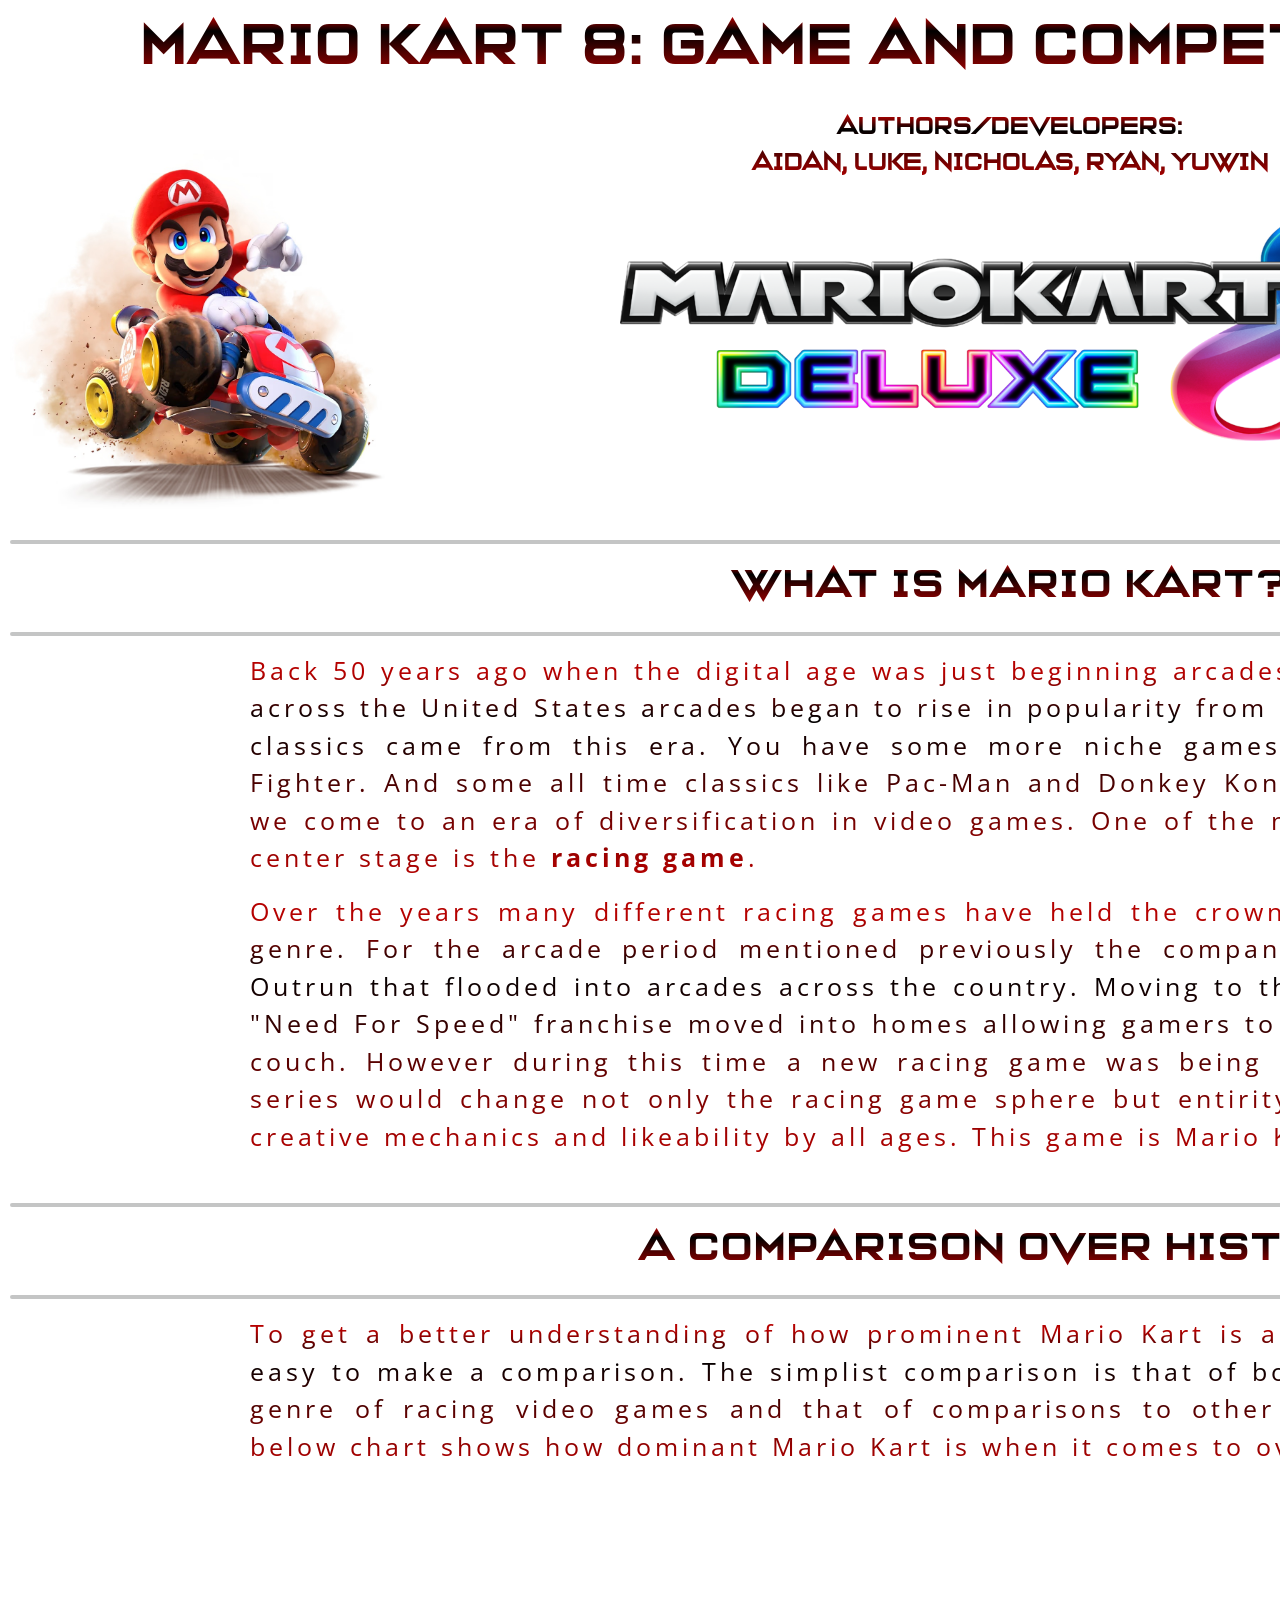
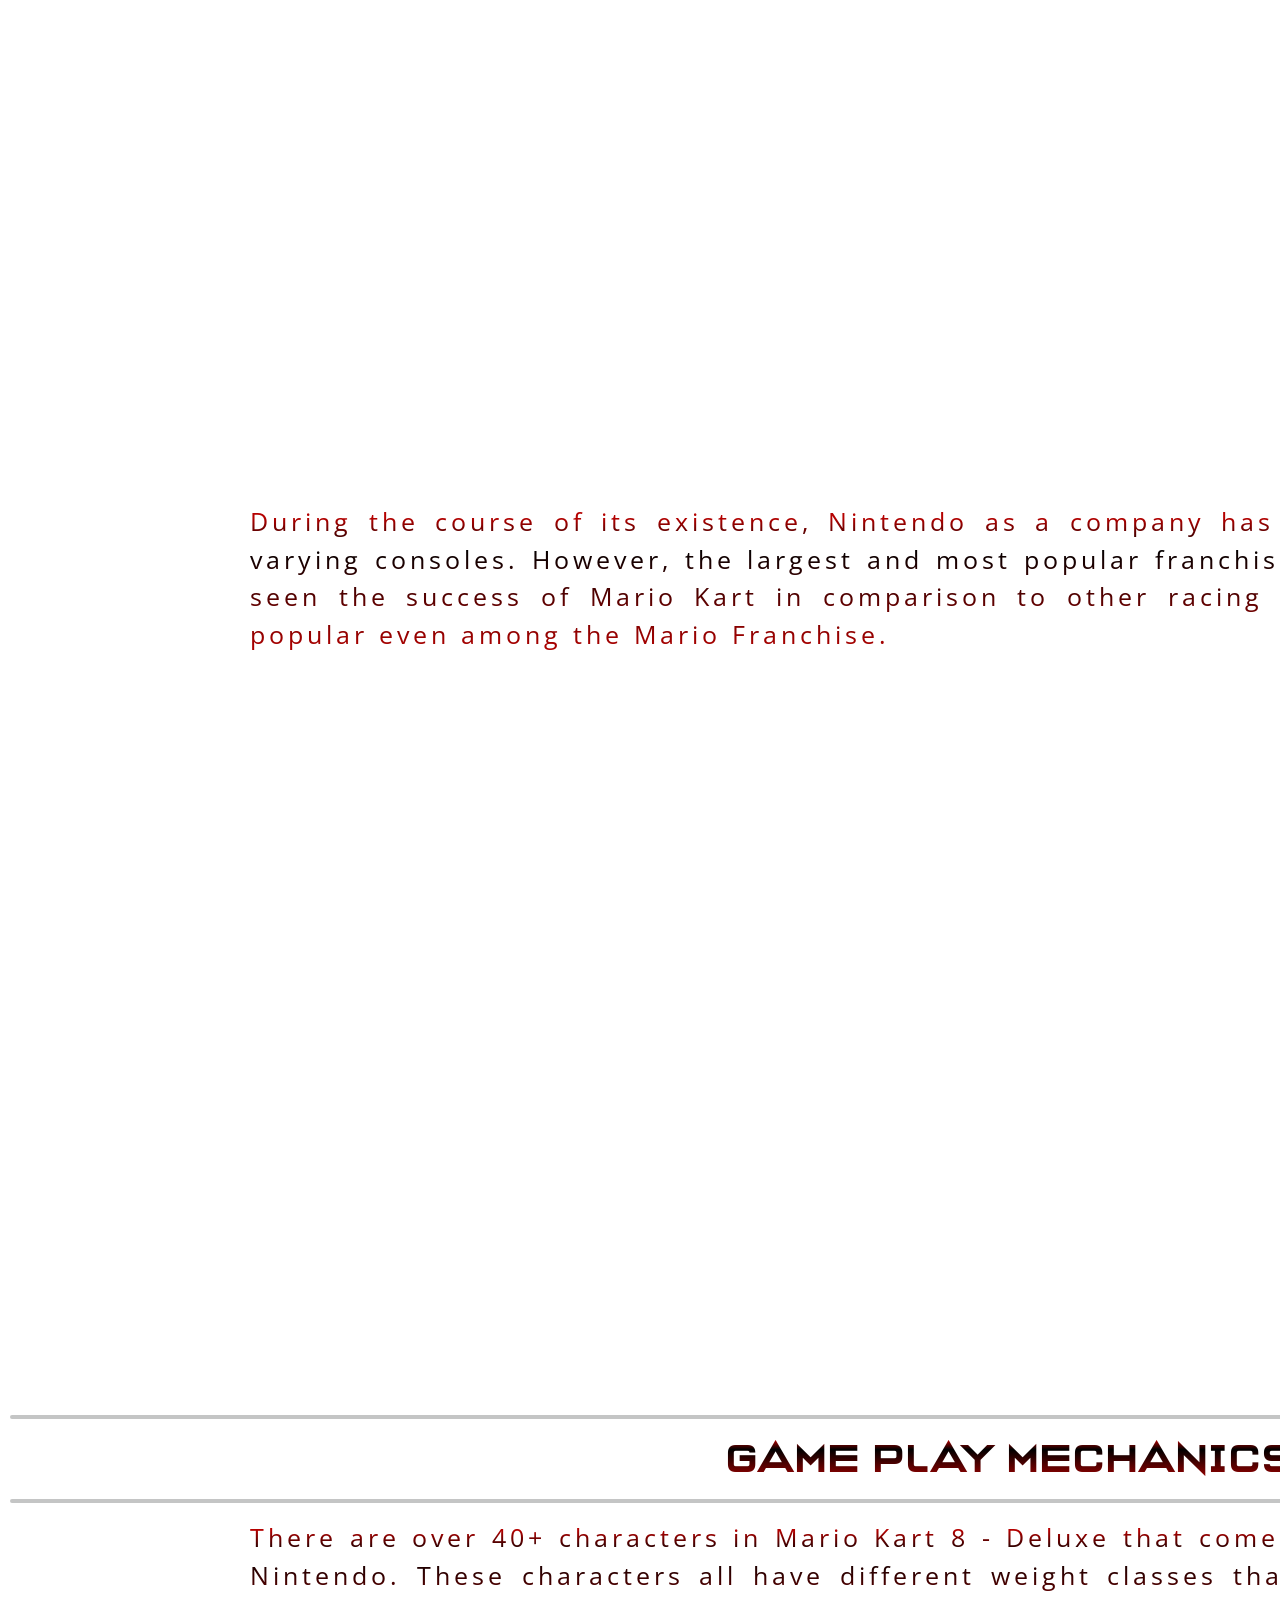
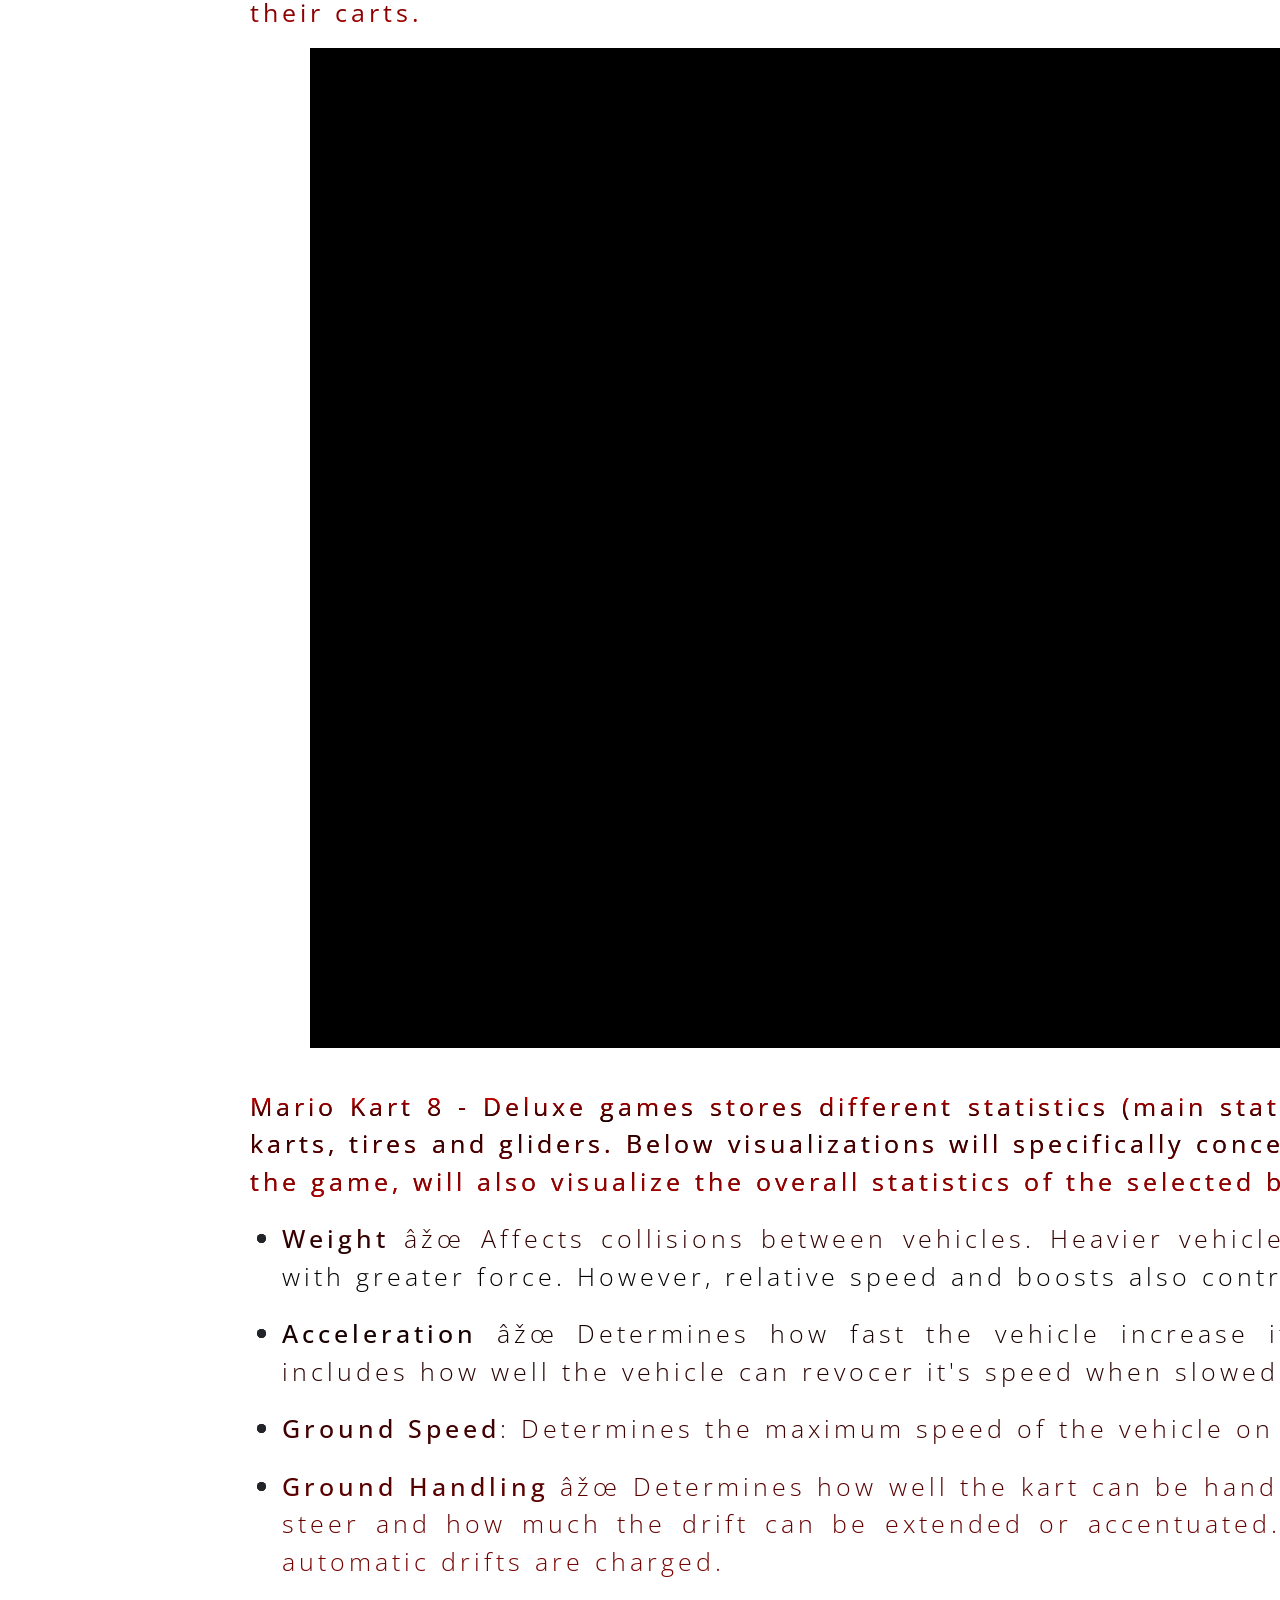
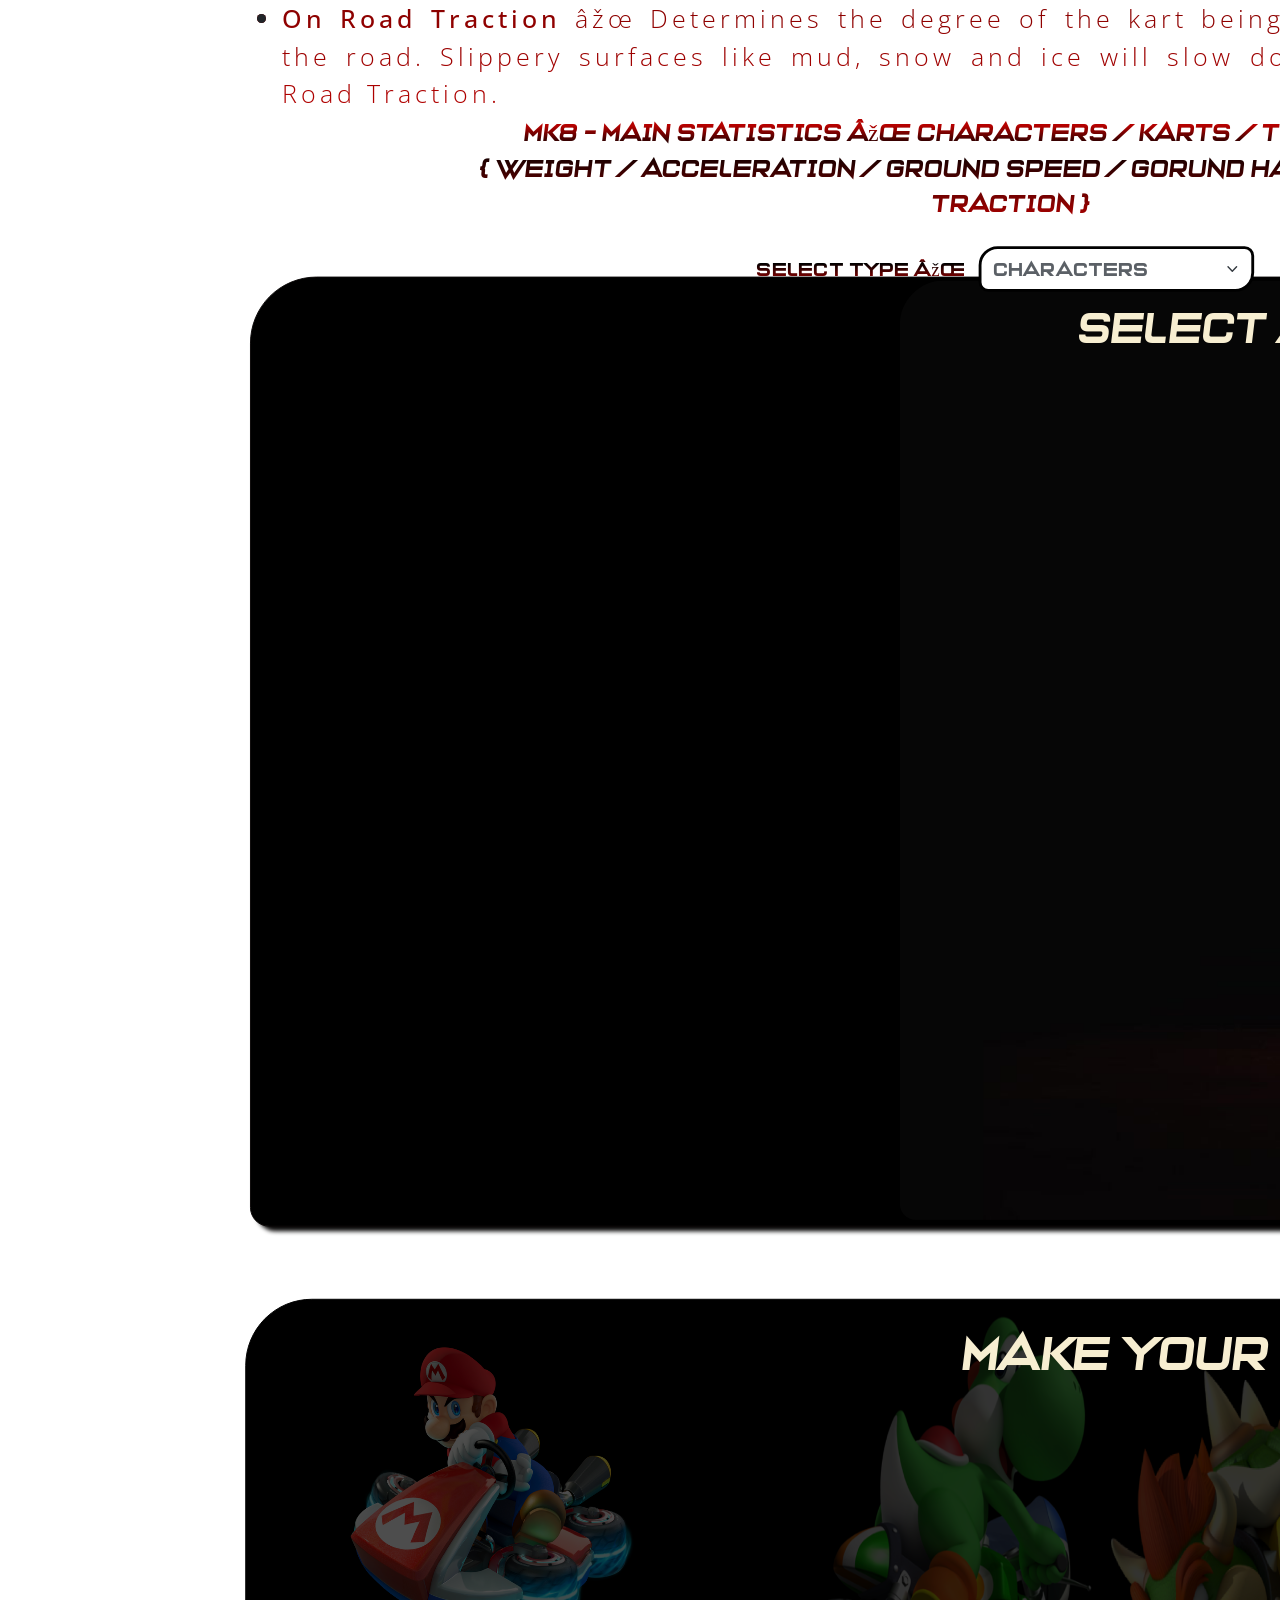
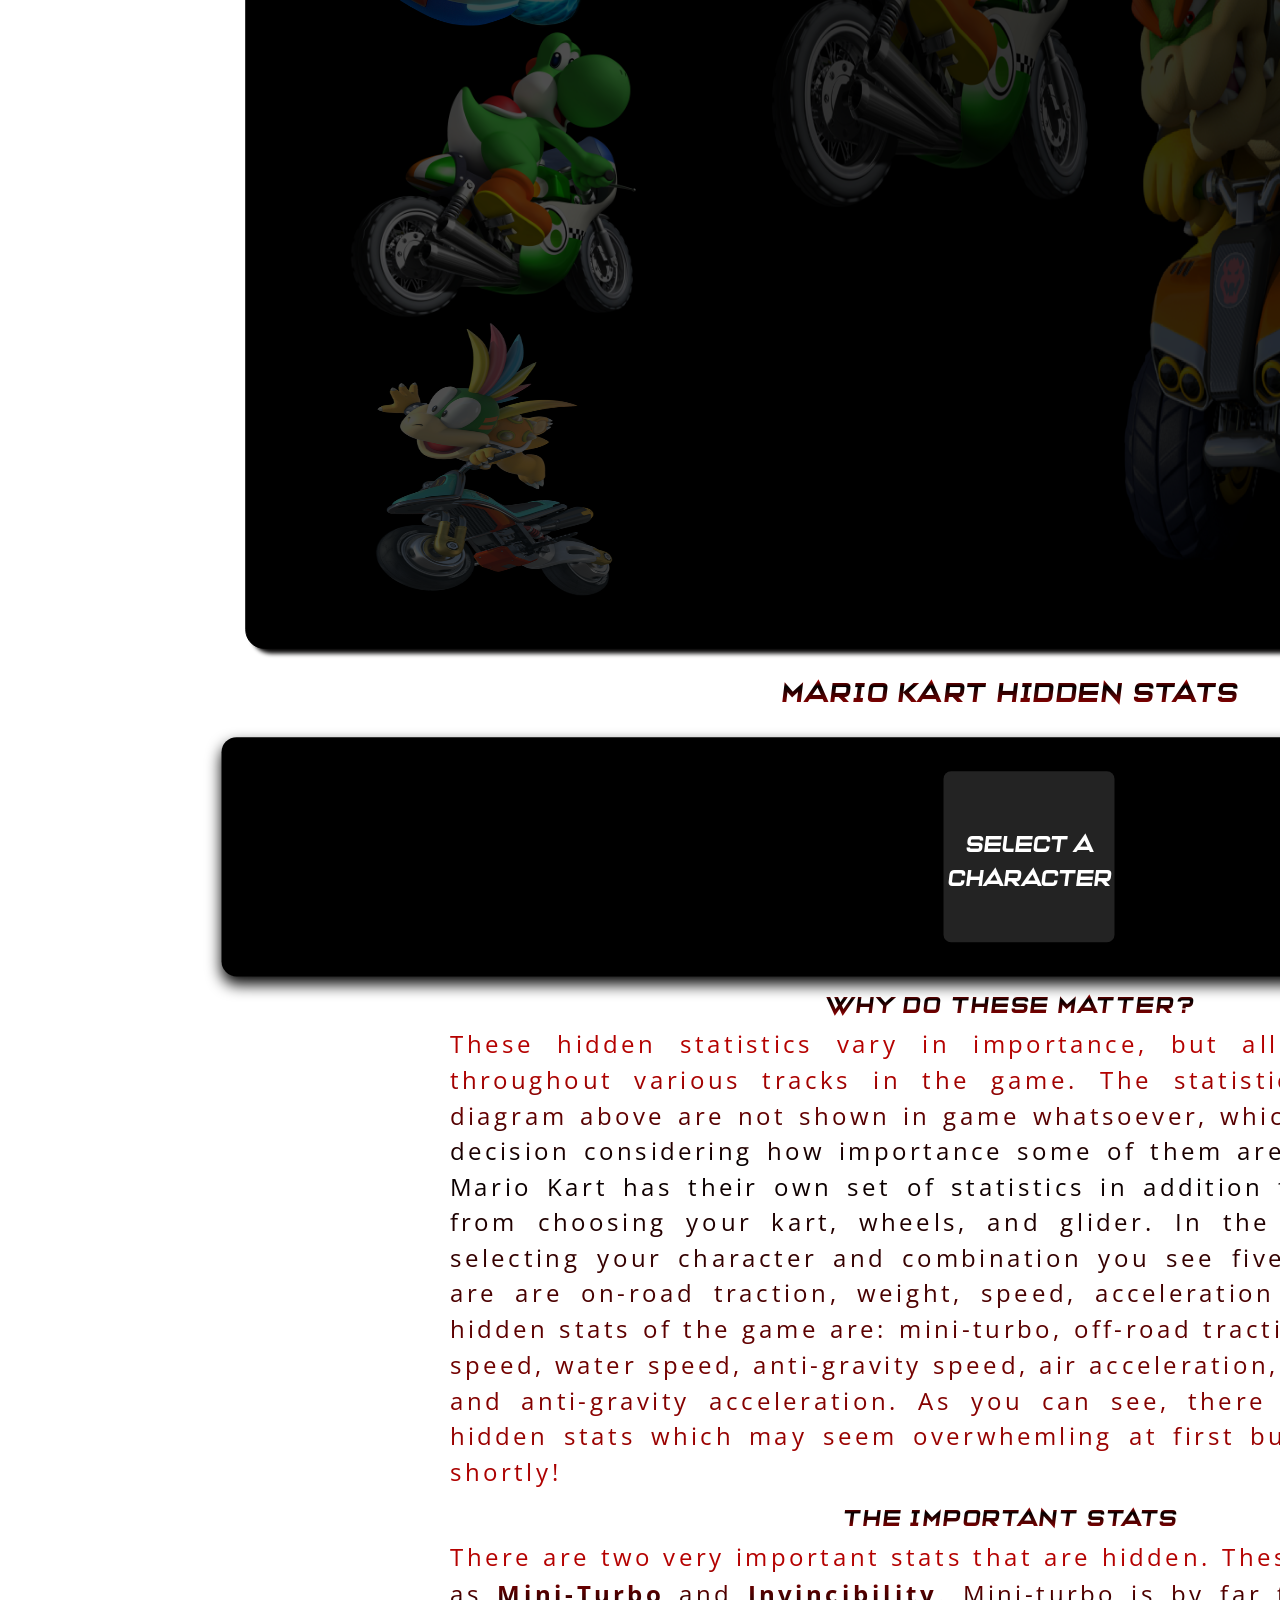
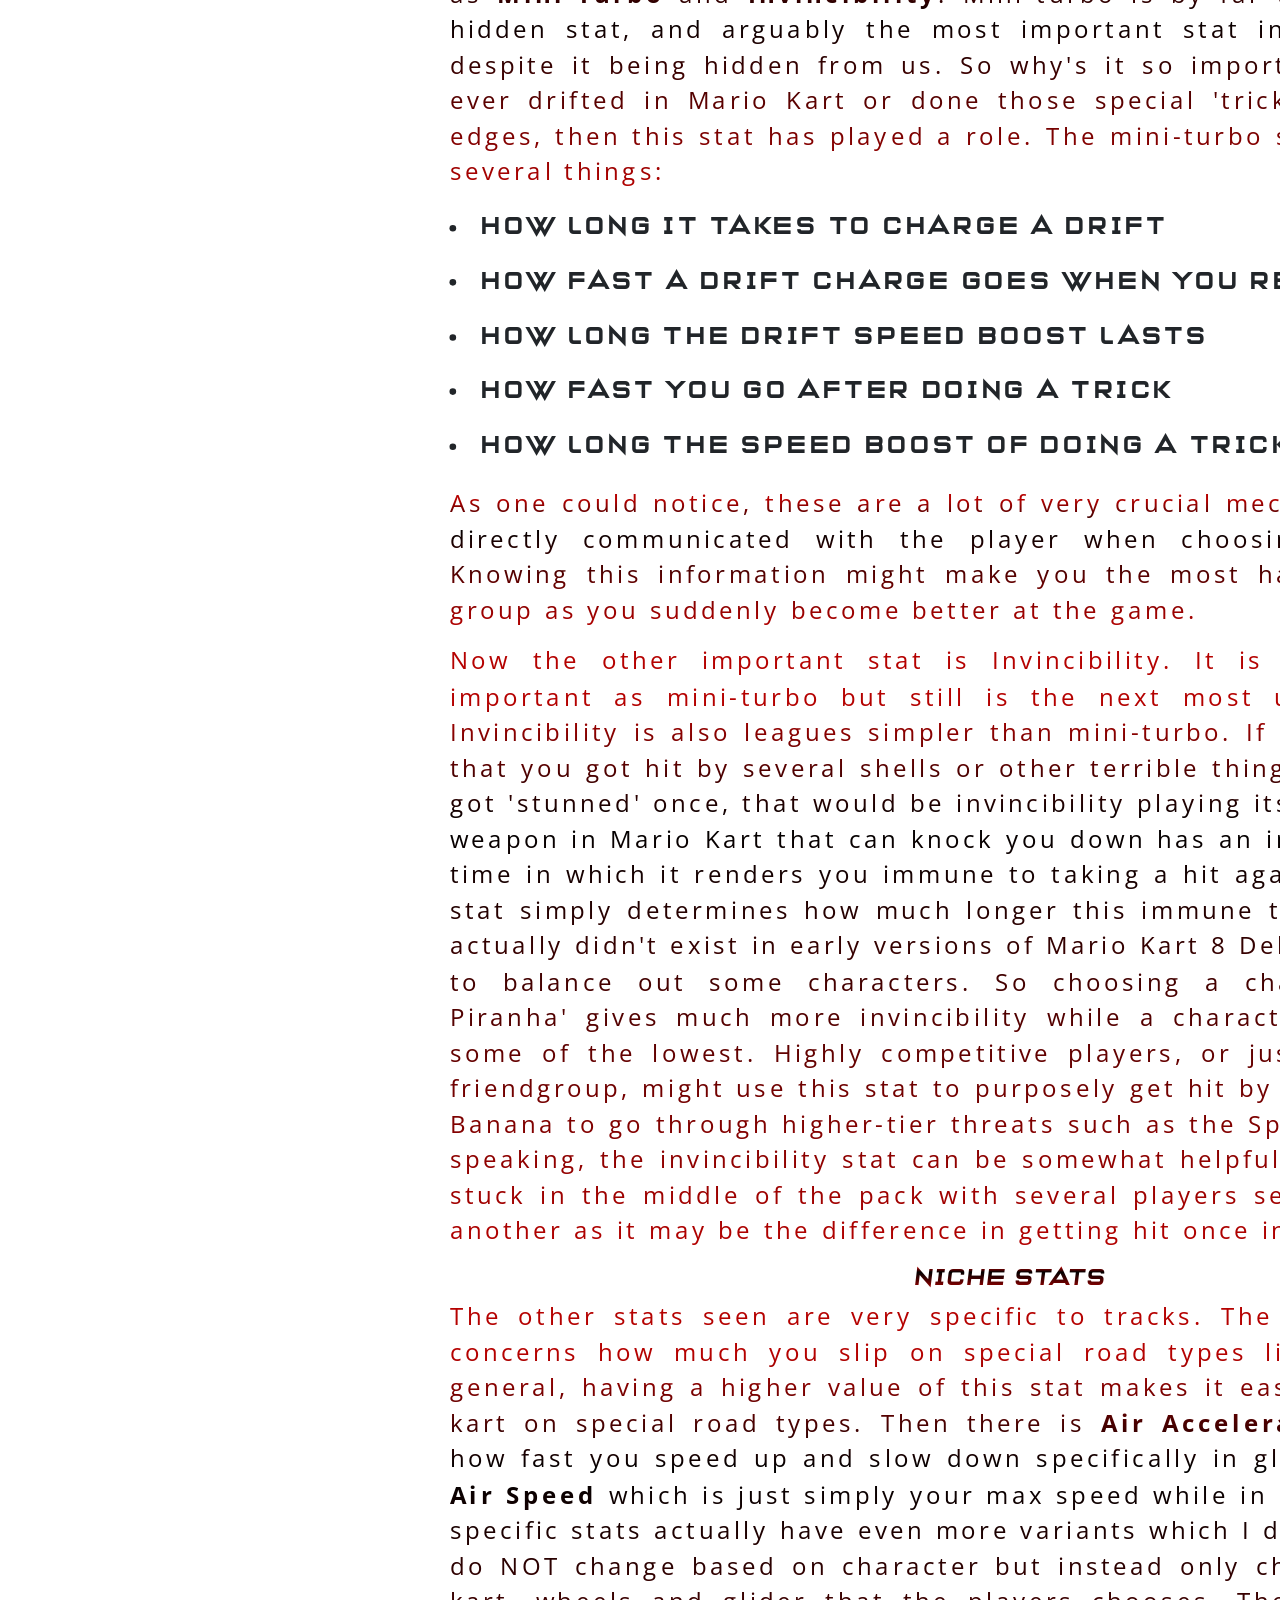
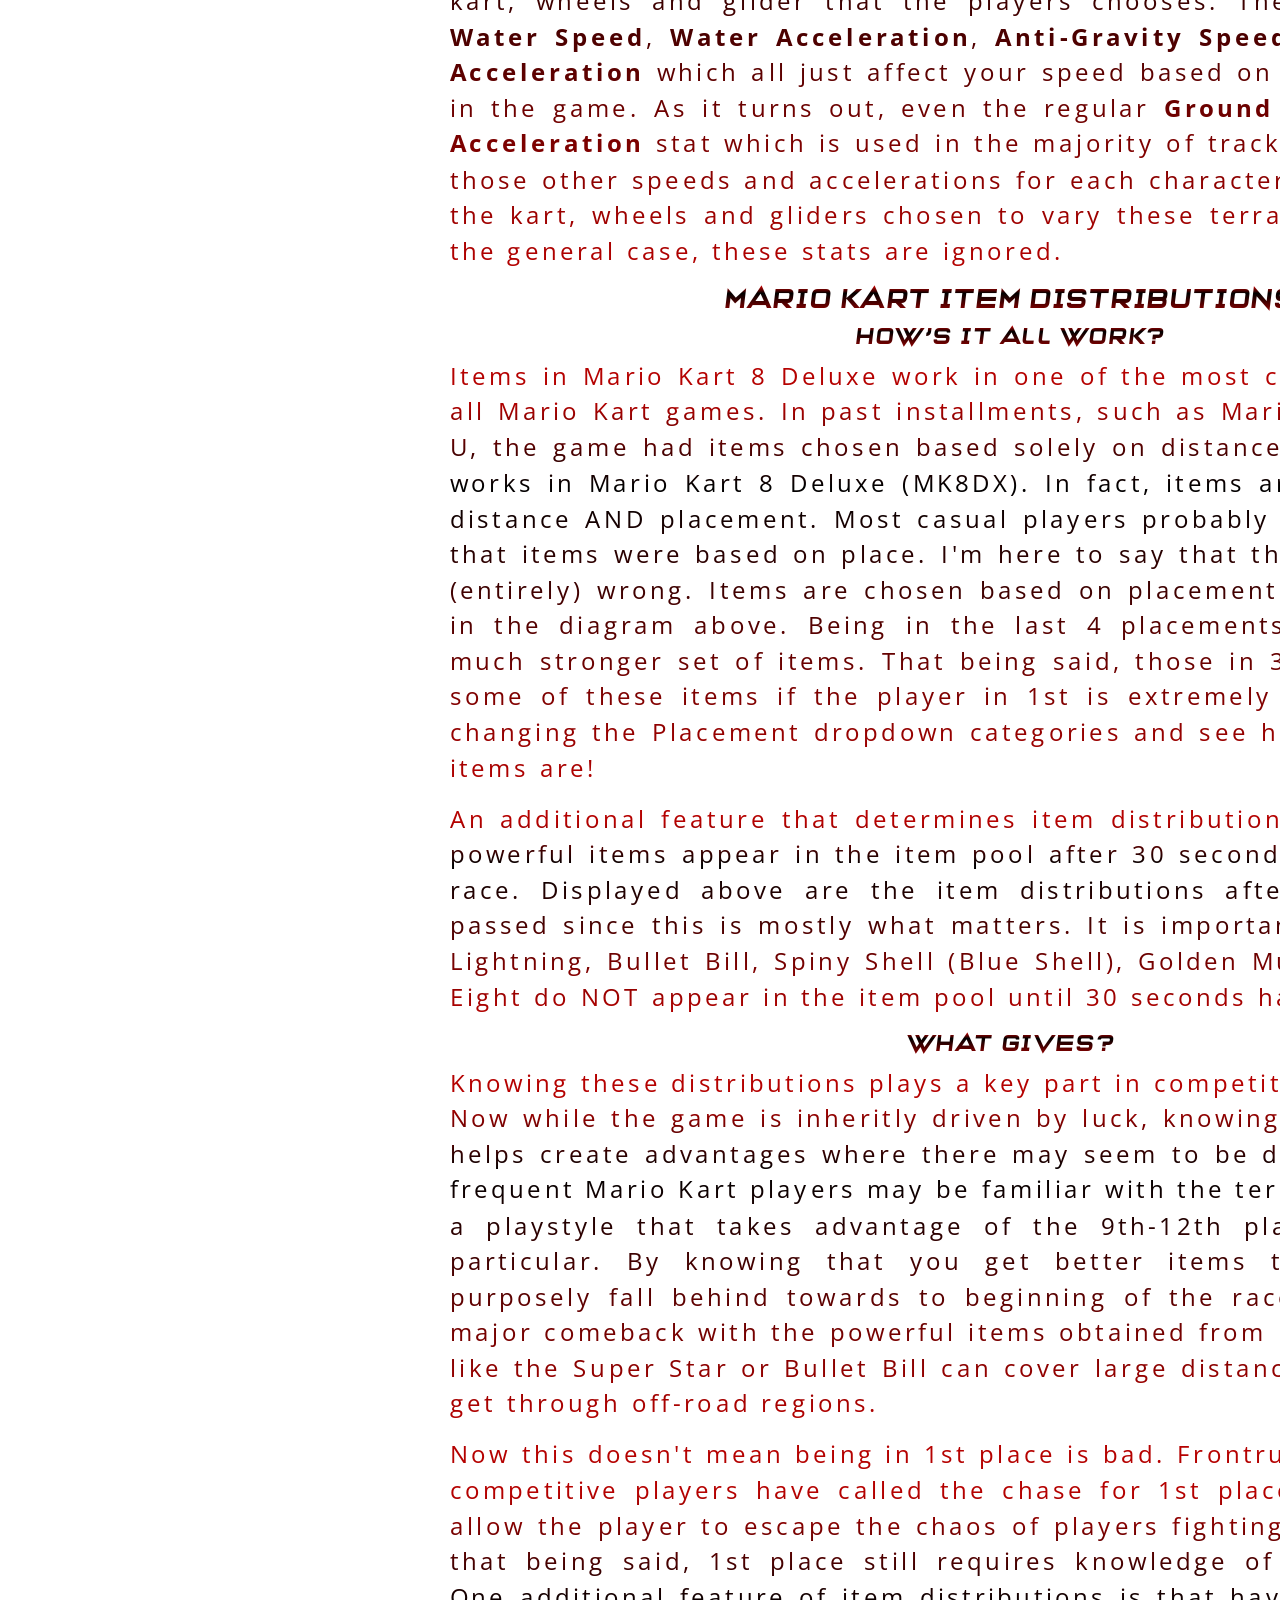
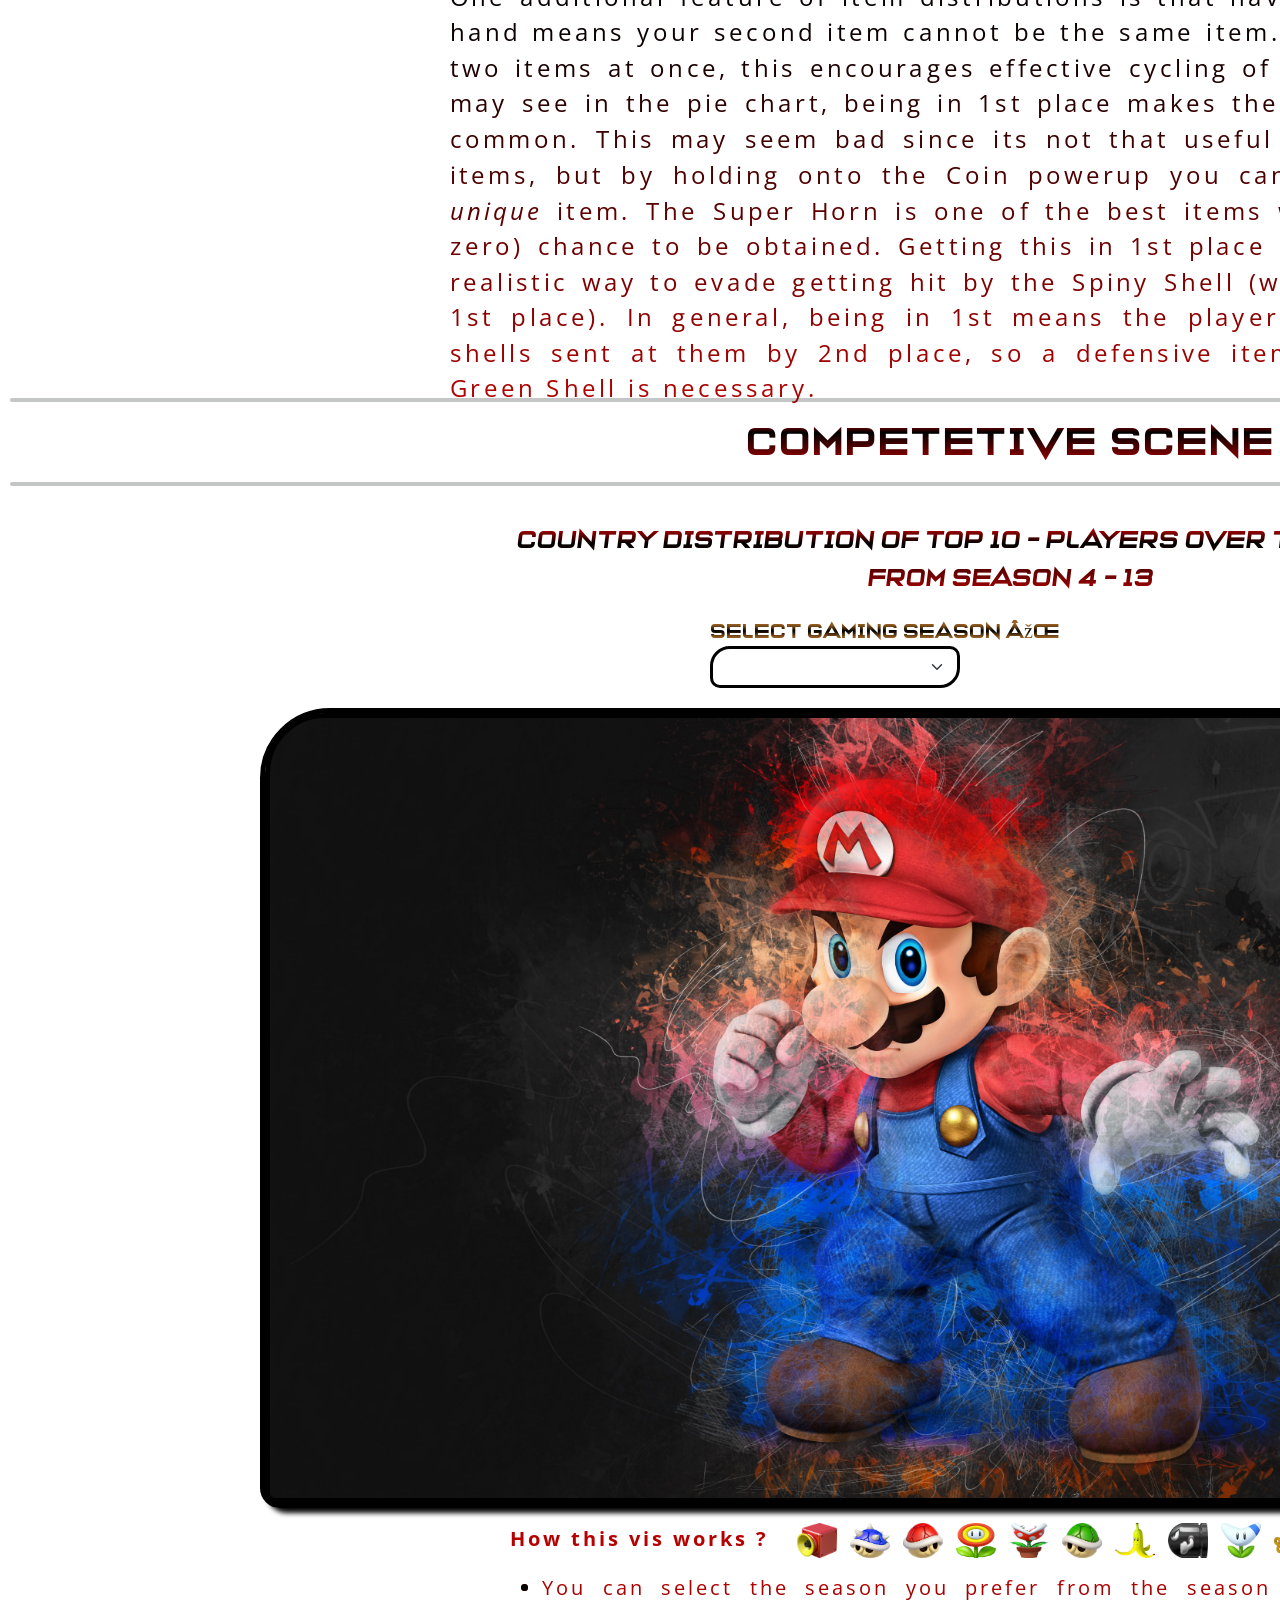
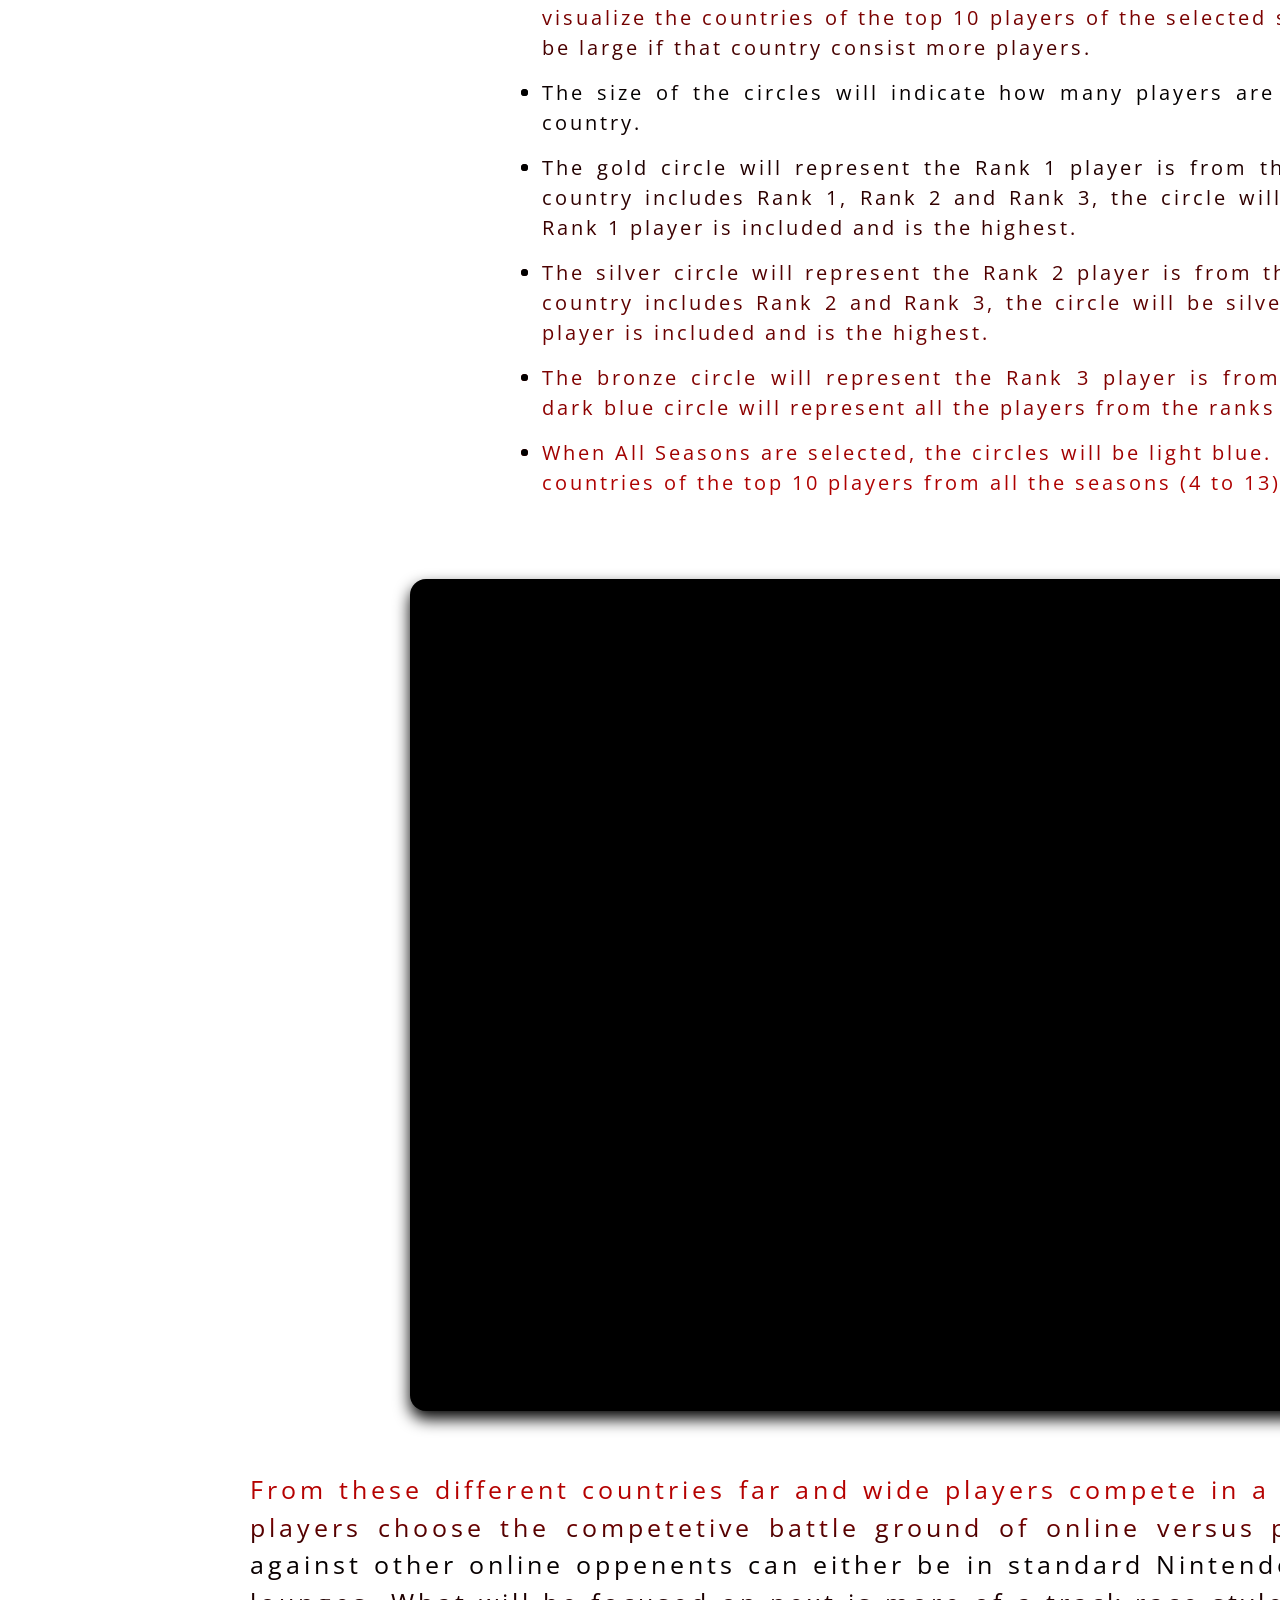
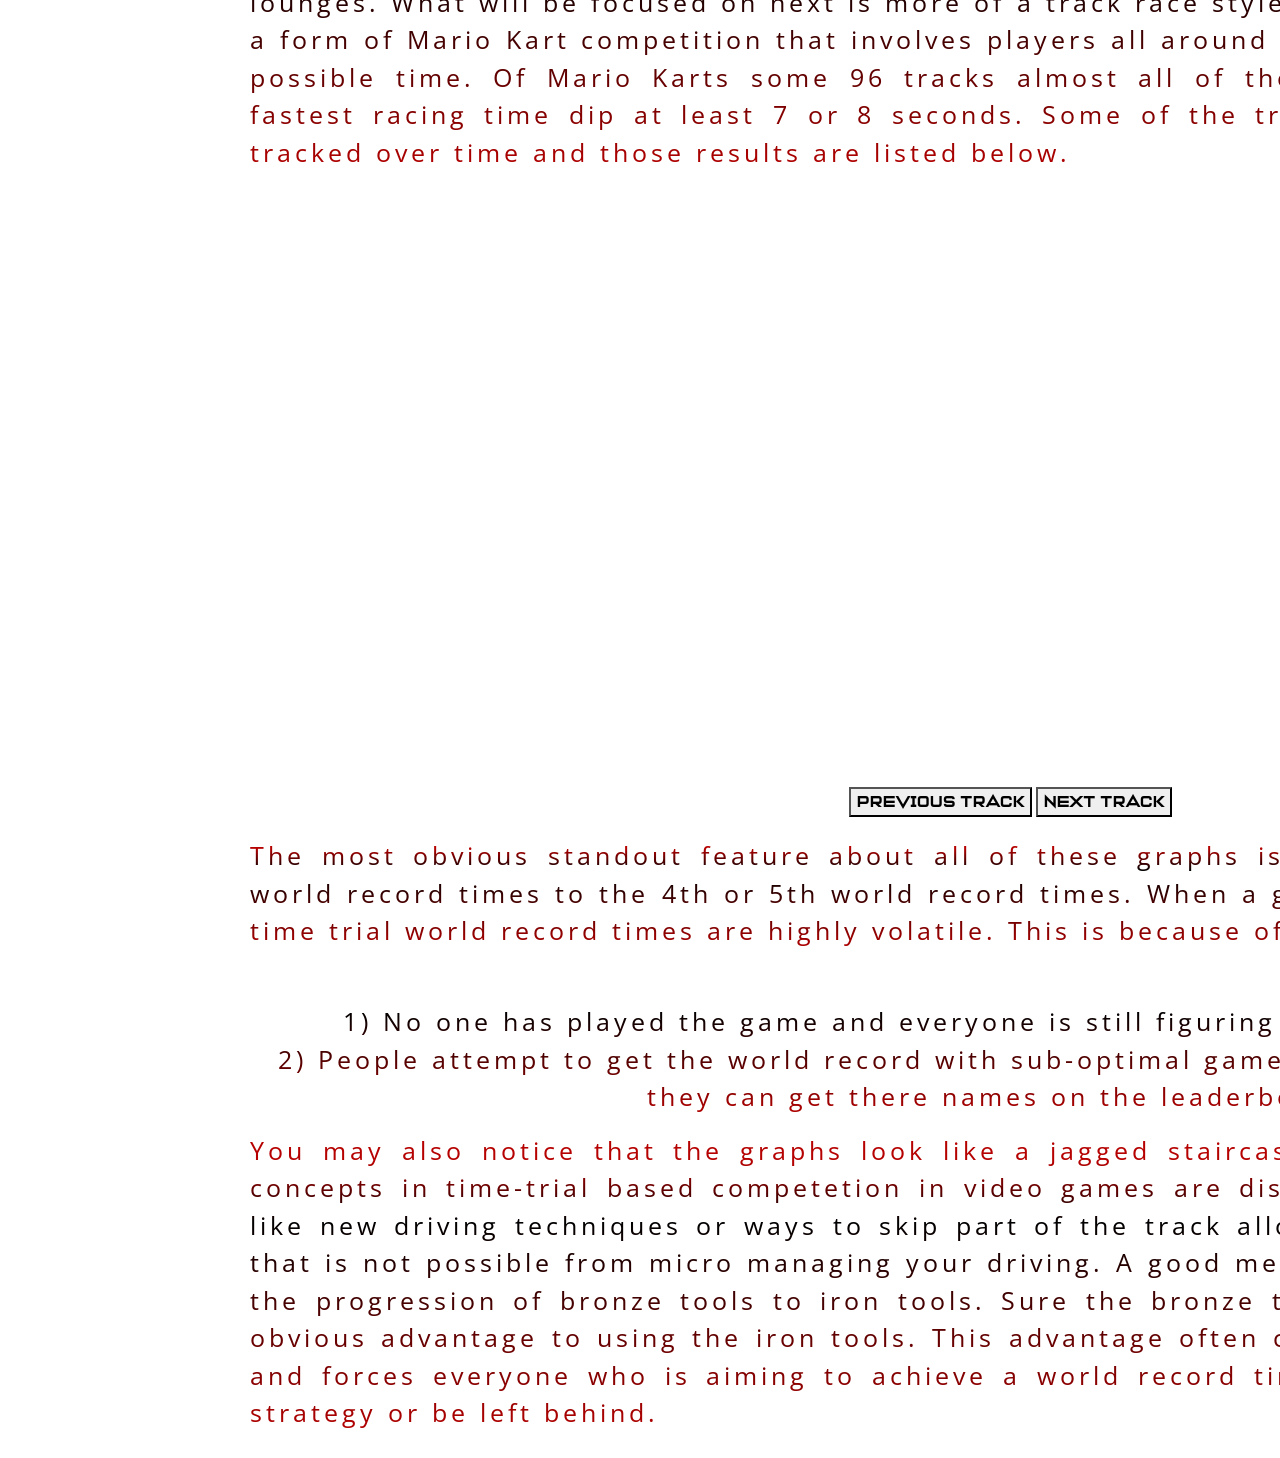
==== commit 6a0074d4: "Merge branch 'main' into aidan-vis" ====
--- a/index.html
+++ b/index.html
@@ -38,7 +38,7 @@
                 Authors/Developers:<br>Aidan, Luke, Nicholas, Ryan, Yuwin
             </span>
             <br>
-            <img src="/images/MK8Title.webp" class="img-title"/>
+            <img src="/images/MK8Title.webp" class="img-title" />
             <img src="marioRacing.jpg" class="img1">
             <img src="MK8DX_-_Bowser_artwork.jpg" class="img2">
         </div>
@@ -47,15 +47,19 @@
             <h1 class="introTitle">What is Mario Kart?</h1>
             <hr />
             <p class="standardParagraph">
-                Back 50 years ago when the digital age was just beginning arcades ruled the gaming industry. All across the
+                Back 50 years ago when the digital age was just beginning arcades ruled the gaming industry. All across
+                the
                 United States arcades began to rise in popularity from 1970 on. Many different gaming classics came from
-                this era. You have some more niche games like Dragon's Lair and Street Fighter. And some all time classics
+                this era. You have some more niche games like Dragon's Lair and Street Fighter. And some all time
+                classics
                 like Pac-Man and Donkey Kong. Moving through the decades we come to an era of diversification in video
-                games. One of the many popular genres that takes center stage is the <strong>racing game</strong>. 
+                games. One of the many popular genres that takes center stage is the <strong>racing game</strong>.
             </p>
             <p class="standardParagraph">
-                Over the years many different racing games have held the crown as king over all others in the genre. For the arcade
-                period mentioned previously the company "Sega" made games such as Outrun that flooded into arcades across
+                Over the years many different racing games have held the crown as king over all others in the genre. For
+                the arcade
+                period mentioned previously the company "Sega" made games such as Outrun that flooded into arcades
+                across
                 the country. Moving to the start of the 21st century the "Need For Speed" franchise moved into homes
                 allowing gamers to race from the comfort of there couch. However during this time a new racing game was
                 being developed in Japan. This game series would change not only the racing game sphere but entirity of
@@ -68,7 +72,10 @@
             <h1 class="historyTitle">A Comparison Over History</h1>
             <hr />
             <p class="standardParagraph">
-                To get a better understanding of how prominent Mario Kart is as a racing game franchise it is easy to make a comparison. The simplist comparison is that of both to other games in the same genre of racing video games and that of comparisons to other Mario titles. For instance the below chart shows how dominant Mario Kart is when it comes to overall sales. 
+                To get a better understanding of how prominent Mario Kart is as a racing game franchise it is easy to
+                make a comparison. The simplist comparison is that of both to other games in the same genre of racing
+                video games and that of comparisons to other Mario titles. For instance the below chart shows how
+                dominant Mario Kart is when it comes to overall sales.
             </p>
             <div class="salesDiv">
                 <svg class="salesChart" id="salesChart"></svg>
@@ -78,7 +85,10 @@
             <br>
             <br>
             <p class="standardParagraph">
-                During the course of its existence, Nintendo as a company has made thousands of games for varying consoles. However, the largest and most popular franchise is the Mario Franchise. We've seen the success of Mario Kart in comparison to other racing games but Mario kart remains popular even among the Mario Franchise.  
+                During the course of its existence, Nintendo as a company has made thousands of games for varying
+                consoles. However, the largest and most popular franchise is the Mario Franchise. We've seen the success
+                of Mario Kart in comparison to other racing games but Mario kart remains popular even among the Mario
+                Franchise.
             </p>
             <div id="div_scatterplot">
                 <svg id="svg_scatterplot" width="980" height="730"></svg>
@@ -89,7 +99,9 @@
             <hr />
             <h1 class="gaTitle">Game Play Mechanics</h1>
             <hr />
-            <p> There are over 40+ characters in Mario Kart 8 - Deluxe that come from various franchises across Nintendo. These characters all have different weight classes that affect the stats of them and their carts.
+            <p> There are over 40+ characters in Mario Kart 8 - Deluxe that come from various franchises across
+                Nintendo. These characters all have different weight classes that affect the stats of them and their
+                carts.
             </p>
             <div id="div_sankey" style="text-align :center;">
                 <svg id="svg_sankey" width="1400" height="1000" style="background-color:black"></svg>
@@ -101,19 +113,25 @@
                     of the game, will also visualize the overall statistics of the selected build.
                 </p>
                 <ul>
-                    <li><strong>Weight</strong> ➜ Affects collisions between vehicles. Heavier vehicles tend to bump ligher vehicles with greater 
+                    <li><strong>Weight</strong> ➜ Affects collisions between vehicles. Heavier vehicles tend to bump
+                        ligher vehicles with greater
                         force. However, relative speed and boosts also contributes in action.
                     </li>
-                    <li><strong>Acceleration</strong> ➜ Determines how fast the vehicle increase it's speed over time. This also includes 
+                    <li><strong>Acceleration</strong> ➜ Determines how fast the vehicle increase it's speed over time.
+                        This also includes
                         how well the vehicle can revocer it's speed when slowed down or stopped.
                     </li>
                     <li><strong>Ground Speed</strong>: Determines the maximum speed of the vehicle on the ground.</li>
-                    <li><strong>Ground Handling</strong> ➜ Determines how well the kart can be handled and how sharp the karts can steer
-                        and how much the drift can be extended or accentuated. This also determines how fast automatic drifts
+                    <li><strong>Ground Handling</strong> ➜ Determines how well the kart can be handled and how sharp the
+                        karts can steer
+                        and how much the drift can be extended or accentuated. This also determines how fast automatic
+                        drifts
                         are charged.
                     </li>
-                    <li><strong>On Road Traction</strong> ➜ Determines the degree of the kart being slipped on certain surfaces of the road. 
-                        Slippery surfaces like mud, snow and ice will slow down the karts that have bad On Road Traction.
+                    <li><strong>On Road Traction</strong> ➜ Determines the degree of the kart being slipped on certain
+                        surfaces of the road.
+                        Slippery surfaces like mud, snow and ice will slow down the karts that have bad On Road
+                        Traction.
                     </li>
                 </ul>
             </div>
@@ -222,123 +240,175 @@
                         </div>
                     </div>
                 </div>
-
-                <!---->
-                <!--()()()()()()-->
-            <!--HERE IS THE SECTION FOR ITEM DISTRIBUTION (BY: LUKE DUJMIC)-->
-            <div id="itemDistribution">
-
-                <div class="pieChartArea">
-                  <h3>Mario Kart Item Distributions</h3>
-                
-                  <!-- to be honest I was just trying a bunch of BS with scrollytelling and gave up-->
-                  <div id="stickyWrapper">
-                    <div id="visualization"></div>
-                  </div>
-                </div>
-              
-                <!--The story behind item metas-->
-                <div id="itemExplanation">
-                  <h4>How's it all work?</h4>
-                  <p>Items in Mario Kart 8 Deluxe work in one of the most complex ways out of all Mario Kart games.  In past installments, such as Mario Kart 8 on the Wii U, the game had items chosen based solely on distance.
-                    This is not how it works in Mario Kart 8 Deluxe (MK8DX).  In fact, items are chosen based on distance AND placement.  Most casual players probably had the conception that items were based on place.  
-                    I'm here to say that these players weren't (entirely) wrong.  Items are chosen based on placement categories as seen in the diagram above.  Being in the last 4 placements (9th-12th) yield a much stronger set of items.
-                    That being said, those in 3rd-5th can still get some of these items if the player in 1st is extremely far ahead, just try changing the Placement dropdown categories and see how much better the items are!
-                  </p>
-                  <p>An additional feature that determines item distribution is also time.  More powerful items appear in the item pool after 30 seconds have elapsed in a race.  Displayed above are the item distributions after 30 seconds have passed since this is mostly what matters.
-                    It is important to know that the Lightning, Bullet Bill, Spiny Shell (Blue Shell), Golden Mushroom, and Crazy Eight do NOT appear in the item pool until 30 seconds have passed.
-                  </p>
-            
-                  <h4>What gives?</h4>
-                  <p>Knowing these distributions plays a key part in competitive Mario Kart play.  Now while the game is inheritly driven by luck, knowing these probabilities helps create advantages where there may seem to be disadvantages.
-                    Some frequent Mario Kart players may be familiar with the term "bagging".  This is a playstyle that takes advantage of the 9th-12th place item ranges in particular.  By knowing that you get better items there,
-                    players may purposely fall behind towards to beginning of the race and then make a major comeback with the powerful items obtained from being behind.  Items like the Super Star or Bullet Bill can cover large distances quickly, and can get through off-road regions.
-                  </p>
-            
-                  <p>Now this doesn't mean being in 1st place is bad.  Frontrunning is what many competitive players have called the chase for 1st place.  Securing 1st can allow the player to escape the chaos of players fighting behind them.
-                    With that being said, 1st place still requires knowledge of item distributions.  One additional feature of item distributions is that having an item in your hand means your second item cannot be the same item.
-                    Since you can hold two items at once, this encourages effective cycling of item boxes.  As you may see in the pie chart, being in 1st place makes the Coin powerup very common.  
-                    This may seem bad since its not that useful compared to other items, but by holding onto the Coin powerup you can cycle for another <i>unique</i> item.
-                    The Super Horn is one of the best items with a low (but not zero) chance to be obtained.  Getting this in 1st place is the player's only realistic way to evade getting hit by the Spiny Shell (which always targets 1st place).
-                    In general, being in 1st means the player will get many red shells sent at them by 2nd place, so a defensive item like a Banana or Green Shell is necessary.
-                  </p>
-                </div>
-              </div>
-              <script src="scripts/itemDistribution.js"></script>
-              <!--END OF ITEM DISTRIBUTION-->
-  
-              <!--()()()()()()-->
-              <!--HERE IS THE SECTION FOR HIDDEN STATS (BY: LUKE DUJMIC)-->
-              <div id="hiddenStats">
-                <h1>Mario Kart Hidden Stats</h1>
-                <div class="hiddenStatDisplay">
-                  
-                  <table id="charTable"></table>
-            
-                  <div id="chartWrapper">
-                    <div id="statCard">
-                      <img id="charCardImg" alt="" />
-                      <div id="charCardName">Select a character</div>
-                    </div>
-            
-                    <div id="hiddenStatVis"></div>
-                  </div>
-                  
-                </div>
-              
-                <div id="hiddenStatsExplanation">
-                  <h4>Why do these matter?</h4>
-                  <p>These hidden statistics vary in importance, but all have applications throughout various tracks in the game.  The statistics you see in the diagram above are not shown in game whatsoever,
-                    which is a questionable decision considering how importance some of them are.  Each character in Mario Kart has their own set of statistics in addition to the stats gained from choosing your kart, wheels, and glider.
-                    In the actual game when selecting your character and combination you see five main stats.  These are are on-road traction, weight, speed, acceleration and handling.  The hidden stats of the game are:
-                    mini-turbo, off-road traction, invincibility, air speed, water speed, anti-gravity speed, air acceleration, water acceleration, and anti-gravity acceleration.  As you can see, there are a HANDFUL of hidden stats which may seem overwhemling at first but will be explained shortly!
-                  </p>
-                  
-                  <h4>The Important Stats</h4>
-                  <p>There are two very important stats that are hidden.  These are what's known as <b>Mini-Turbo</b> and <b>Invincibility</b>.  Mini-turbo is by far the most important hidden stat, and arguably the most important stat in the ENTIRE GAME despite it being hidden from us.
-                    So why's it so important?  Well if you've ever drifted in Mario Kart or done those special 'tricks' off of slopes or edges, then this stat has played a role.  The mini-turbo stat actually affects several things:</p>
-                  <li>How long it takes to charge a drift</li>
-                  <li>How fast a drift charge goes when you release it</li>
-                  <li>How long the drift speed boost lasts</li>
-                  <li>How fast you go after doing a trick</li>
-                  <li>How long the speed boost of doing a trick lasts</li>
-                    <br>
-                  <p>As one could notice, these are a lot of very crucial mechanics which aren't directly communicated with the player when choosing your character.  Knowing this information might make you the most hated in your friend group as you suddenly become better at the game.</p>
-            
-                  <p>Now the other important stat is Invincibility.  It is no where near as important as mini-turbo but still is the next most useful hidden stat.  Invincibility is also leagues simpler than mini-turbo.
-                    If you've ever noticed that you got hit by several shells or other terrible things in a row but only got 'stunned' once, that would be invincibility playing its part.  Every deadly weapon in Mario Kart
-                    that can knock you down has an individual amount of time in which it renders you immune to taking a hit again.  The invincibility stat simply determines how much longer this immune time lasts. 
-                    This stat actually didn't exist in early versions of Mario Kart 8 Deluxe, but was added to balance out some characters.  So choosing a character like 'Petey Piranha' gives much more invincibility while a character like 'Yoshi' gets some of the lowest.
-                    Highly competitive players, or just tryhards in your friendgroup, might use this stat to purposely get hit by weaker items like a Banana to go through higher-tier threats such as the Spiny Shell.
-                    Generally speaking, the invincibility stat can be somewhat helpful when the player is stuck in the middle of the pack with several players sending items at one another as it may be the difference in getting hit once instead of twice.
-                  </p>
-  
-                  <h4>Niche Stats</h4>
-                  <p>The other stats seen are very specific to tracks.  The <b>Off-Road Traction</b> concerns how much you slip on special road types like sand or ice.  In general, having a higher value of this stat makes it easier to control your kart on special road types.  
-                    Then there is <b>Air Acceleration</b> which affects how fast you speed up and slow down specifically in gliders.  There is also <b>Air Speed</b> which is just simply your max speed while in a glider.
-                    Now These specific stats actually have even more variants which I didn't like since they do NOT change based on character but instead only change based on the kart, wheels and glider that the players chooses.
-                    These extra stats are <b>Water Speed</b>, <b>Water Acceleration</b>, <b>Anti-Gravity Speed</b>, and <b>Anti-Gravity Acceleration</b> which all just affect your speed based on those terrain types in the game.
-                    As it turns out, even the regular <b>Ground Speed</b> and <b>Ground Acceleration</b> stat which is used in the majority of tracks is the same as all those other speeds and accelerations for each characters.
-                    It is solely up to the kart, wheels and gliders chosen to vary these terrain-specific stats.  In the general case, these stats are ignored.
-                  </p>
-                </div>
-              </div>
-              <script src="scripts/hiddenStats.js"></script>
-              <!--END OF HIDDEN STATS-->
-            </div>
-        <div class="marioKartDiv">
-            
-
-
+                <!--HERE IS THE SECTION FOR HIDDEN STATS (BY: LUKE DUJMIC)-->
+                <div id="hiddenStats">
+                    <h3>Mario Kart Hidden Stats</h3>
+                    <div class="hiddenStatDisplay">
+
+                        <table id="charTable"></table>
+
+                        <div id="chartWrapper">
+                            <div id="statCard">
+                                <img id="charCardImg" alt="" />
+                                <div id="charCardName">Select a character</div>
+                            </div>
+
+                            <div id="hiddenStatVis"></div>
+                        </div>
+
+                    </div>
+
+                    <div id="hiddenStatsExplanation">
+                        <h4>Why do these matter?</h4>
+                        <p>These hidden statistics vary in importance, but all have applications throughout various
+                            tracks in the game. The statistics you see in the diagram above are not shown in game
+                            whatsoever,
+                            which is a questionable decision considering how importance some of them are. Each character
+                            in Mario Kart has their own set of statistics in addition to the stats gained from choosing
+                            your kart, wheels, and glider.
+                            In the actual game when selecting your character and combination you see five main stats.
+                            These are are on-road traction, weight, speed, acceleration and handling. The hidden stats
+                            of the game are:
+                            mini-turbo, off-road traction, invincibility, air speed, water speed, anti-gravity speed,
+                            air acceleration, water acceleration, and anti-gravity acceleration. As you can see, there
+                            are a HANDFUL of hidden stats which may seem overwhemling at first but will be explained
+                            shortly!
+                        </p>
+
+                        <h4>The Important Stats</h4>
+                        <p>There are two very important stats that are hidden. These are what's known as
+                            <b>Mini-Turbo</b> and <b>Invincibility</b>. Mini-turbo is by far the most important hidden
+                            stat, and arguably the most important stat in the ENTIRE GAME despite it being hidden from
+                            us.
+                            So why's it so important? Well if you've ever drifted in Mario Kart or done those special
+                            'tricks' off of slopes or edges, then this stat has played a role. The mini-turbo stat
+                            actually affects several things:
+                        </p>
+                        <li>How long it takes to charge a drift</li>
+                        <li>How fast a drift charge goes when you release it</li>
+                        <li>How long the drift speed boost lasts</li>
+                        <li>How fast you go after doing a trick</li>
+                        <li>How long the speed boost of doing a trick lasts</li>
+                        <br>
+                        <p>As one could notice, these are a lot of very crucial mechanics which aren't directly
+                            communicated with the player when choosing your character. Knowing this information might
+                            make you the most hated in your friend group as you suddenly become better at the game.</p>
+
+                        <p>Now the other important stat is Invincibility. It is no where near as important as mini-turbo
+                            but still is the next most useful hidden stat. Invincibility is also leagues simpler than
+                            mini-turbo.
+                            If you've ever noticed that you got hit by several shells or other terrible things in a row
+                            but only got 'stunned' once, that would be invincibility playing its part. Every deadly
+                            weapon in Mario Kart
+                            that can knock you down has an individual amount of time in which it renders you immune to
+                            taking a hit again. The invincibility stat simply determines how much longer this immune
+                            time lasts.
+                            This stat actually didn't exist in early versions of Mario Kart 8 Deluxe, but was added to
+                            balance out some characters. So choosing a character like 'Petey Piranha' gives much more
+                            invincibility while a character like 'Yoshi' gets some of the lowest.
+                            Highly competitive players, or just tryhards in your friendgroup, might use this stat to
+                            purposely get hit by weaker items like a Banana to go through higher-tier threats such as
+                            the Spiny Shell.
+                            Generally speaking, the invincibility stat can be somewhat helpful when the player is stuck
+                            in the middle of the pack with several players sending items at one another as it may be the
+                            difference in getting hit once instead of twice.
+                        </p>
+
+                        <h4>Niche Stats</h4>
+                        <p>The other stats seen are very specific to tracks. The <b>Off-Road Traction</b> concerns how
+                            much you slip on special road types like sand or ice. In general, having a higher value of
+                            this stat makes it easier to control your kart on special road types.
+                            Then there is <b>Air Acceleration</b> which affects how fast you speed up and slow down
+                            specifically in gliders. There is also <b>Air Speed</b> which is just simply your max speed
+                            while in a glider.
+                            Now These specific stats actually have even more variants which I didn't like since they do
+                            NOT change based on character but instead only change based on the kart, wheels and glider
+                            that the players chooses.
+                            These extra stats are <b>Water Speed</b>, <b>Water Acceleration</b>, <b>Anti-Gravity
+                                Speed</b>, and <b>Anti-Gravity Acceleration</b> which all just affect your speed based
+                            on those terrain types in the game.
+                            As it turns out, even the regular <b>Ground Speed</b> and <b>Ground Acceleration</b> stat
+                            which is used in the majority of tracks is the same as all those other speeds and
+                            accelerations for each characters.
+                            It is solely up to the kart, wheels and gliders chosen to vary these terrain-specific stats.
+                            In the general case, these stats are ignored.
+                        </p>
+                    </div>
+                </div>
+                <!--HERE IS THE SECTION FOR ITEM DISTRIBUTION (BY: LUKE DUJMIC)-->
+                <div id="itemDistribution">
+
+                    <div class="pieChartArea">
+                        <h3>Mario Kart Item Distributions</h3>
+
+                        <!-- to be honest I was just trying a bunch of BS with scrollytelling and gave up-->
+                        <div id="stickyWrapper">
+                            <div id="visualization"></div>
+                        </div>
+                    </div>
+
+                    <!--The story behind item metas-->
+                    <div id="itemExplanation">
+                        <h4>How's it all work?</h4>
+                        <p>Items in Mario Kart 8 Deluxe work in one of the most complex ways out of all Mario Kart
+                            games. In past installments, such as Mario Kart 8 on the Wii U, the game had items chosen
+                            based solely on distance.
+                            This is not how it works in Mario Kart 8 Deluxe (MK8DX). In fact, items are chosen based on
+                            distance AND placement. Most casual players probably had the conception that items were
+                            based on place.
+                            I'm here to say that these players weren't (entirely) wrong. Items are chosen based on
+                            placement categories as seen in the diagram above. Being in the last 4 placements (9th-12th)
+                            yield a much stronger set of items.
+                            That being said, those in 3rd-5th can still get some of these items if the player in 1st is
+                            extremely far ahead, just try changing the Placement dropdown categories and see how much
+                            better the items are!
+                        </p>
+                        <p>An additional feature that determines item distribution is also time. More powerful items
+                            appear in the item pool after 30 seconds have elapsed in a race. Displayed above are the
+                            item distributions after 30 seconds have passed since this is mostly what matters.
+                            It is important to know that the Lightning, Bullet Bill, Spiny Shell (Blue Shell), Golden
+                            Mushroom, and Crazy Eight do NOT appear in the item pool until 30 seconds have passed.
+                        </p>
+
+                        <h4>What gives?</h4>
+                        <p>Knowing these distributions plays a key part in competitive Mario Kart play. Now while the
+                            game is inheritly driven by luck, knowing these probabilities helps create advantages where
+                            there may seem to be disadvantages.
+                            Some frequent Mario Kart players may be familiar with the term "bagging". This is a
+                            playstyle that takes advantage of the 9th-12th place item ranges in particular. By knowing
+                            that you get better items there,
+                            players may purposely fall behind towards to beginning of the race and then make a major
+                            comeback with the powerful items obtained from being behind. Items like the Super Star or
+                            Bullet Bill can cover large distances quickly, and can get through off-road regions.
+                        </p>
+
+                        <p>Now this doesn't mean being in 1st place is bad. Frontrunning is what many competitive
+                            players have called the chase for 1st place. Securing 1st can allow the player to escape the
+                            chaos of players fighting behind them.
+                            With that being said, 1st place still requires knowledge of item distributions. One
+                            additional feature of item distributions is that having an item in your hand means your
+                            second item cannot be the same item.
+                            Since you can hold two items at once, this encourages effective cycling of item boxes. As
+                            you may see in the pie chart, being in 1st place makes the Coin powerup very common.
+                            This may seem bad since its not that useful compared to other items, but by holding onto the
+                            Coin powerup you can cycle for another <i>unique</i> item.
+                            The Super Horn is one of the best items with a low (but not zero) chance to be obtained.
+                            Getting this in 1st place is the player's only realistic way to evade getting hit by the
+                            Spiny Shell (which always targets 1st place).
+                            In general, being in 1st means the player will get many red shells sent at them by 2nd
+                            place, so a defensive item like a Banana or Green Shell is necessary.
+                        </p>
+                    </div>
+                </div>
+            </div>
         </div>
-
 
         <div class="competitiveDiv">
             <div class="ysiriwar_tooltip">
                 <img class="tooltip_image" src="/images/France.png" />
                 <strong class="ysiriwar_tooltip_player_count"> </strong>
                 <label class="ysiriwar_included_ranks_label">Included Ranks: 🏆</label>
-                <ul class="ysiriwar_rank_list"> </ul>
+                <ul class="ysiriwar_rank_list"> <li>test</li> </ul>
             </div>
             <hr />
             <h1 class="compTitle">Competetive Scene</h1>
@@ -372,12 +442,15 @@
                     <img src="/images/ysiriwar/items/BoomerangFlowerMK8.webp" class="ysiriwar_how_this_works_imgs" />
                     <img src="/images/ysiriwar/items/Bob-ombMK8.webp" class="ysiriwar_how_this_works_imgs" />
                     <ul>
-                        <li>You can select the season you prefer from the season dropdown. It will visualize the countries
+                        <li>You can select the season you prefer from the season dropdown. It will visualize the
+                            countries
                             of the top 10 players of the selected season. Circles will be large
                             if that country consist more players.
                         </li>
-                        <li>The size of the circles will indicate how many players are present from that country.</li>
-                        <li>The gold circle will represent the Rank 1 player is from that country. If this country includes
+                        <li>The size of the circles will indicate how many players are present from that country.
+                        </li>
+                        <li>The gold circle will represent the Rank 1 player is from that country. If this country
+                            includes
                             Rank 1, Rank 2 and Rank 3, the circle will be
                             gold since the Rank 1 player is included and is the highest.
                         </li>
@@ -385,11 +458,13 @@
                             includes Rank 2 and Rank 3, the circle will be
                             silver since the Rank 2 player is included and is the highest.
                         </li>
-                        <li>The bronze circle will represent the Rank 3 player is from that country. The dark blue circle
+                        <li>The bronze circle will represent the Rank 3 player is from that country. The dark blue
+                            circle
                             will represent
                             all the players from the ranks 4 to 10.
                         </li>
-                        <li>When All Seasons are selected, the circles will be light blue. It will visualize the countries
+                        <li>When All Seasons are selected, the circles will be light blue. It will visualize the
+                            countries
                             of the top 10 players from all the seasons (4 to 13).
                         </li>
                     </ul>
@@ -400,7 +475,14 @@
             </div>
             <div>
                 <p>
-                    From these different countries far and wide players compete in a variety of different ways. Some players choose the competetive battle ground of online versus play. These versus play matchs against other online oppenents can either be in standard Nintendo ranking system play or online lounges. What will be focused on next is more of a track race style of competition. Time trials are a form of Mario Kart competition that involves players all around the globe racing for the fastest possible time. Of Mario Karts some 96 tracks almost all of the tracks have experienced the fastest racing time dip at least 7 or 8 seconds. Some of the tracks have there world records tracked over time and those results are listed below.
+                    From these different countries far and wide players compete in a variety of different ways. Some
+                    players choose the competetive battle ground of online versus play. These versus play matchs
+                    against other online oppenents can either be in standard Nintendo ranking system play or online
+                    lounges. What will be focused on next is more of a track race style of competition. Time trials
+                    are a form of Mario Kart competition that involves players all around the globe racing for the
+                    fastest possible time. Of Mario Karts some 96 tracks almost all of the tracks have experienced
+                    the fastest racing time dip at least 7 or 8 seconds. Some of the tracks have there world records
+                    tracked over time and those results are listed below.
                 </p>
                 <div class="wrChartDiv">
                     <svg class="wrChart" id="wrChart"></svg>
@@ -410,17 +492,27 @@
                     </div>
                 </div>
                 <p style="margin-top: 20px;">
-                     The most obvious standout feature about all of these graphs is the large drop from the first world record times to the 4th or 5th world record times. When a game like this first releases the time trial world record times are highly volatile. This is because of two reasons...
-                     <p style="display: grid; place-items: center; text-align: center;">
-                        <br> 1&#41; No one has played the game and everyone is still figuring out the feel for the game <br> 2&#41; People attempt to get the world record with sub-optimal gameplay as quickly as possible so they can get there names on the leaderboards.
-                     </p> 
-                     <p>
-                        You may also notice that the graphs look like a jagged staircase. One of the most important concepts in time-trial based competetion in video games are discoveries. Discoveries of things like new driving techniques or ways to skip part of the track allow for big chunks of time save that is not possible from micro managing your driving. A good metaphor to explain this would be the progression of bronze tools to iron tools. Sure the bronze tools still work but there is an obvious advantage to using the iron tools. This advantage often changes the route for the track and forces everyone who is aiming to achieve a world record time to either adapt to the new strategy or be left behind.  
-                     </p>
+                    The most obvious standout feature about all of these graphs is the large drop from the first
+                    world record times to the 4th or 5th world record times. When a game like this first releases
+                    the time trial world record times are highly volatile. This is because of two reasons...
+                <p style="display: grid; place-items: center; text-align: center;">
+                    <br> 1&#41; No one has played the game and everyone is still figuring out the feel for the game
+                    <br> 2&#41; People attempt to get the world record with sub-optimal gameplay as quickly as
+                    possible so they can get there names on the leaderboards.
                 </p>
+                <p>
+                    You may also notice that the graphs look like a jagged staircase. One of the most important
+                    concepts in time-trial based competetion in video games are discoveries. Discoveries of things
+                    like new driving techniques or ways to skip part of the track allow for big chunks of time save
+                    that is not possible from micro managing your driving. A good metaphor to explain this would be
+                    the progression of bronze tools to iron tools. Sure the bronze tools still work but there is an
+                    obvious advantage to using the iron tools. This advantage often changes the route for the track
+                    and forces everyone who is aiming to achieve a world record time to either adapt to the new
+                    strategy or be left behind.
+                </p>
+                </p>
             </div>
         </div>
-    </div>
 </body>
 <script src="/scripts/ysiriwarMain.js" type="text/javascript"></script>
 <script src="/scripts/ysiriwarWorldMap.js" type="text/javascript"></script>
@@ -430,6 +522,8 @@
 <script src="/scripts/ysiriwarHorizontalGlider.js" type="text/javascript"></script>
 <script src="/scripts/ysiriwarHorizontalOverall.js" type="text/javascript"></script>
 <script src="/scripts/player-country-dist-bar.js" type="text/javascript"></script>
+<script src="scripts/itemDistribution.js"></script>
+<script src="scripts/hiddenStats.js"></script>
 <script src="/scripts/sales-wrTimes.js"></script>
 
 </html>
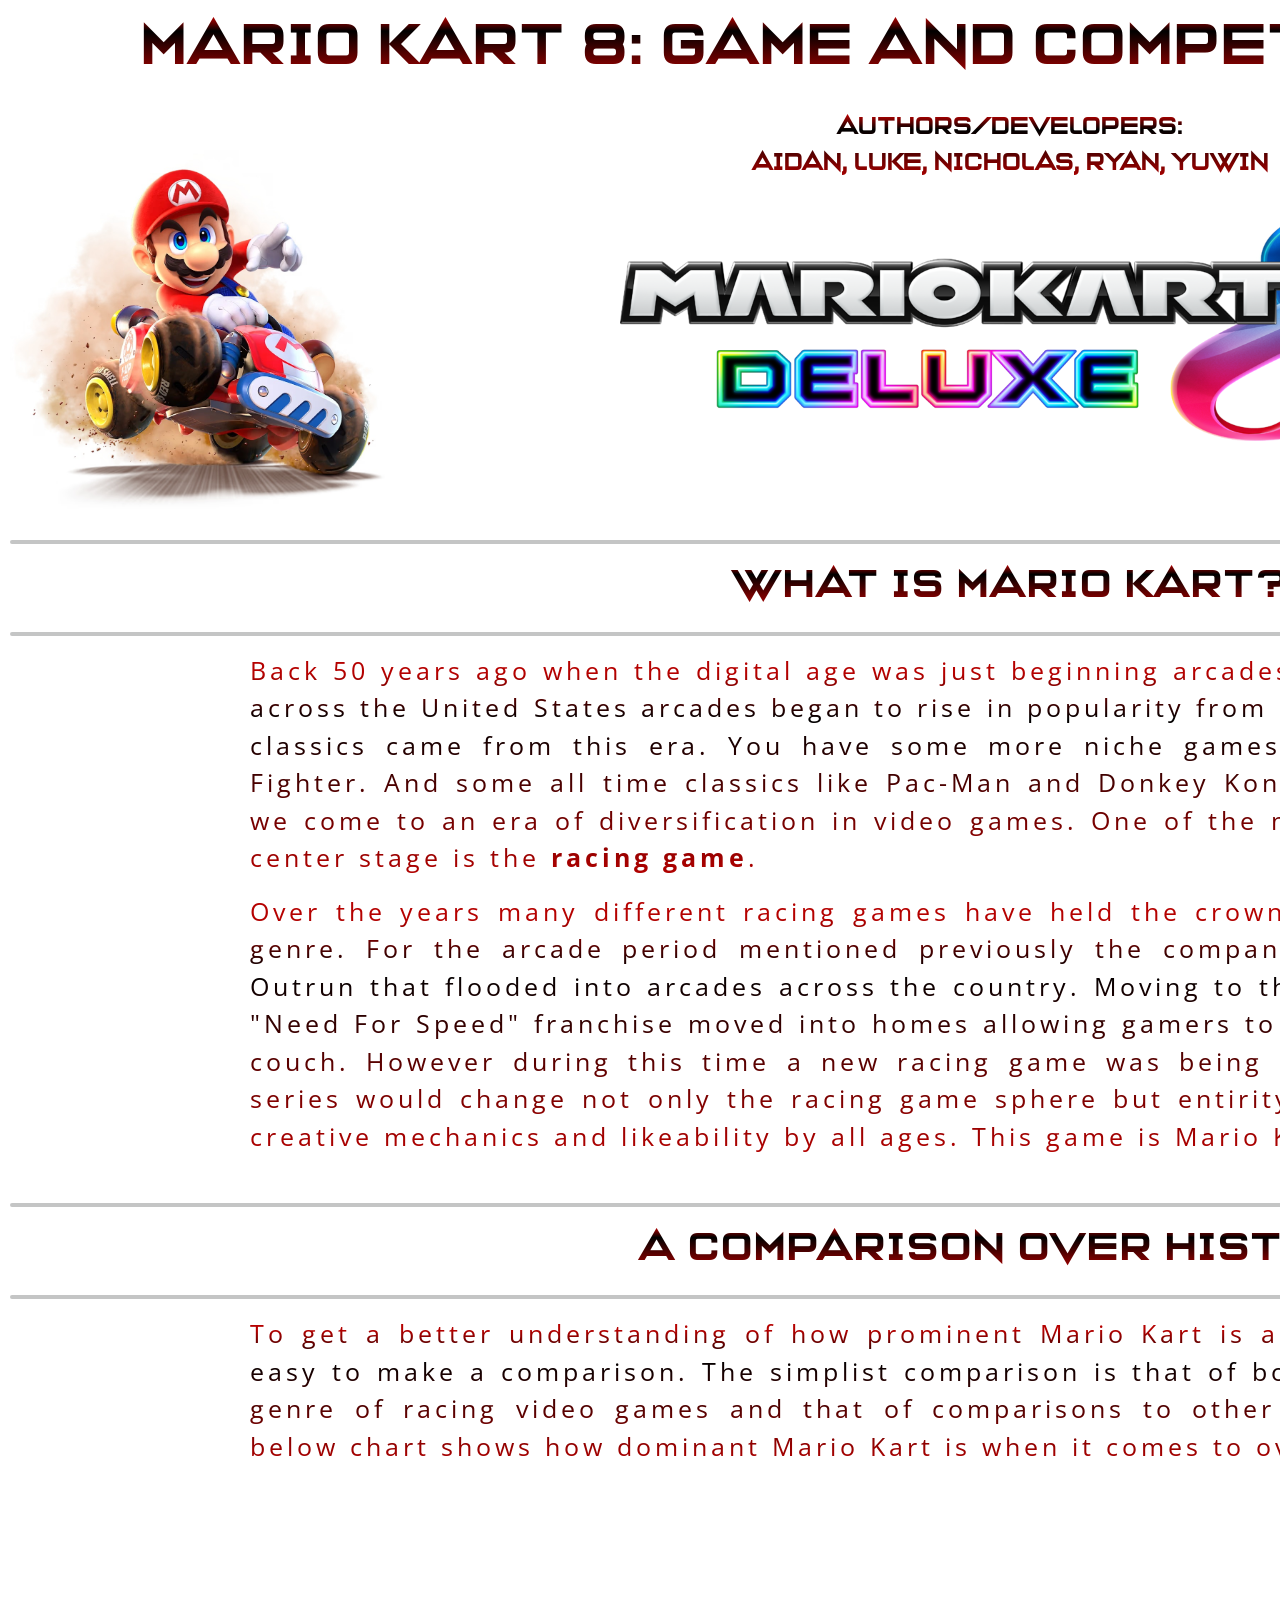
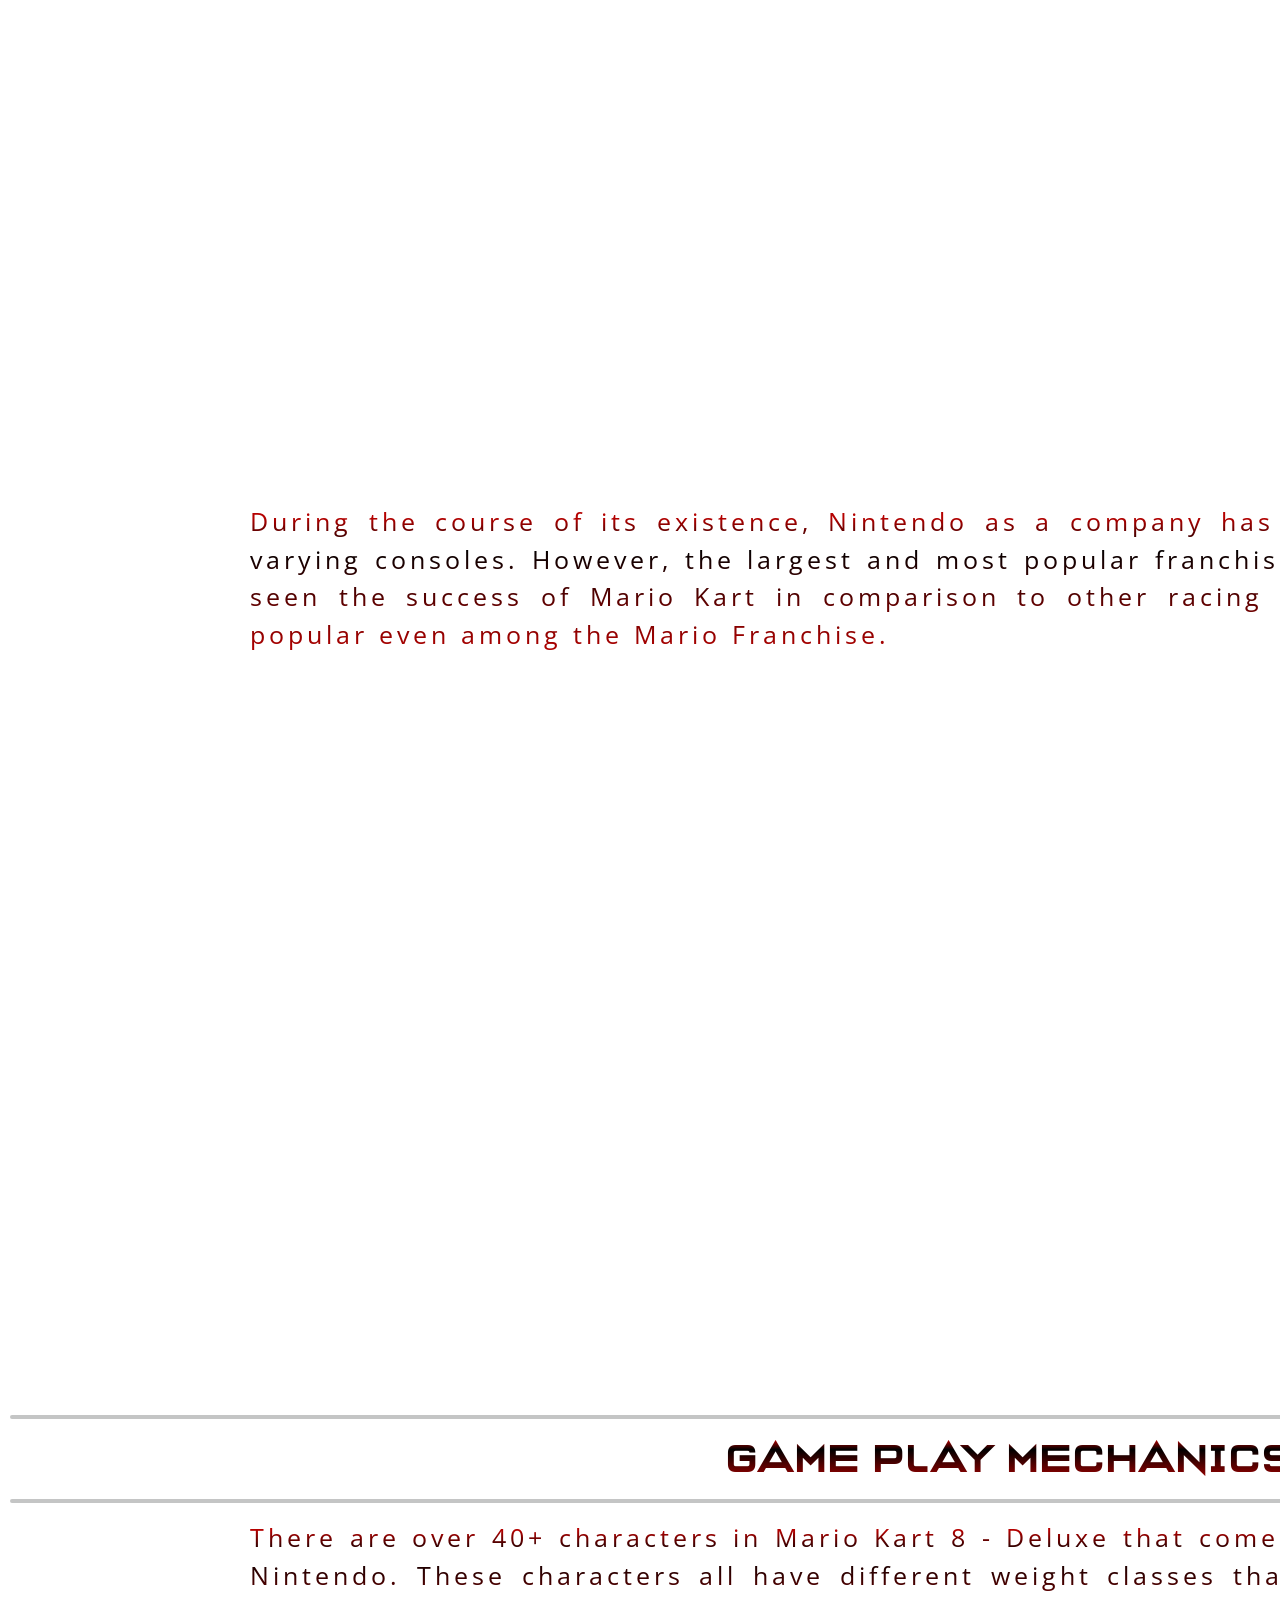
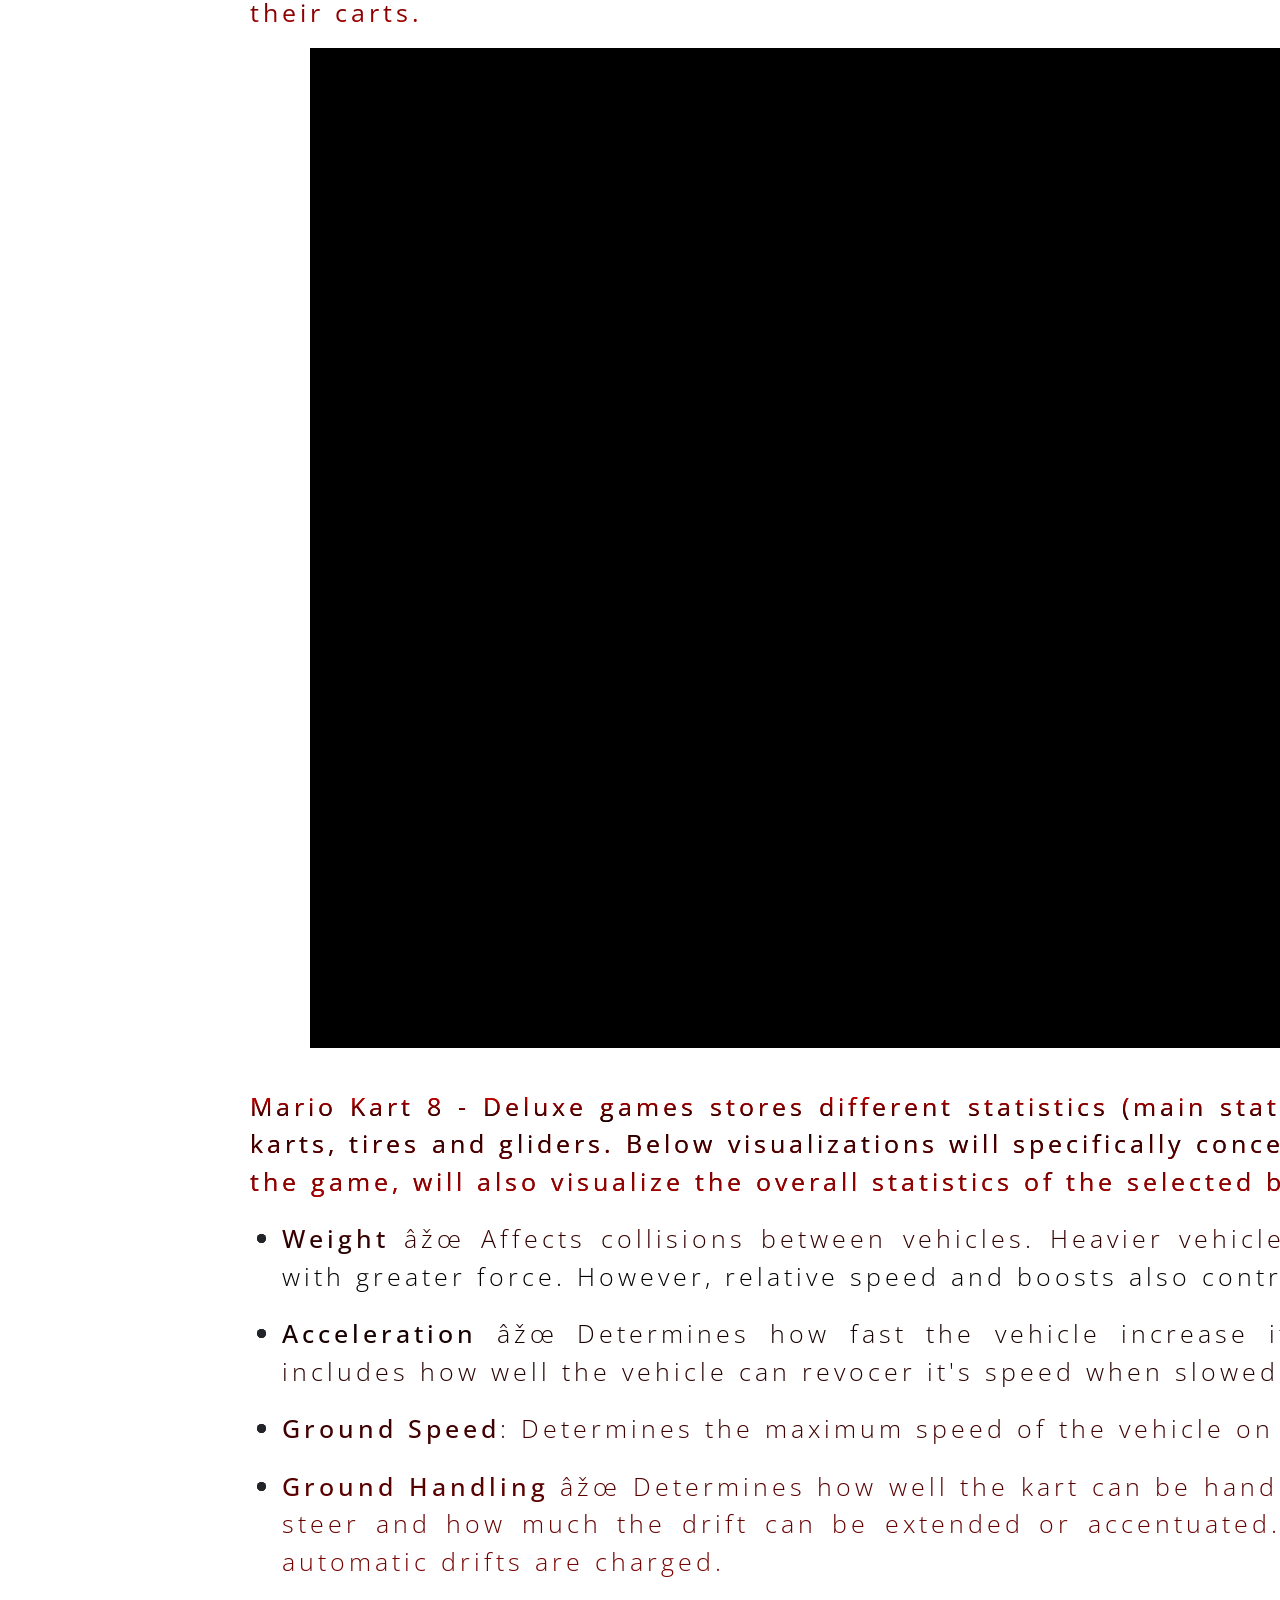
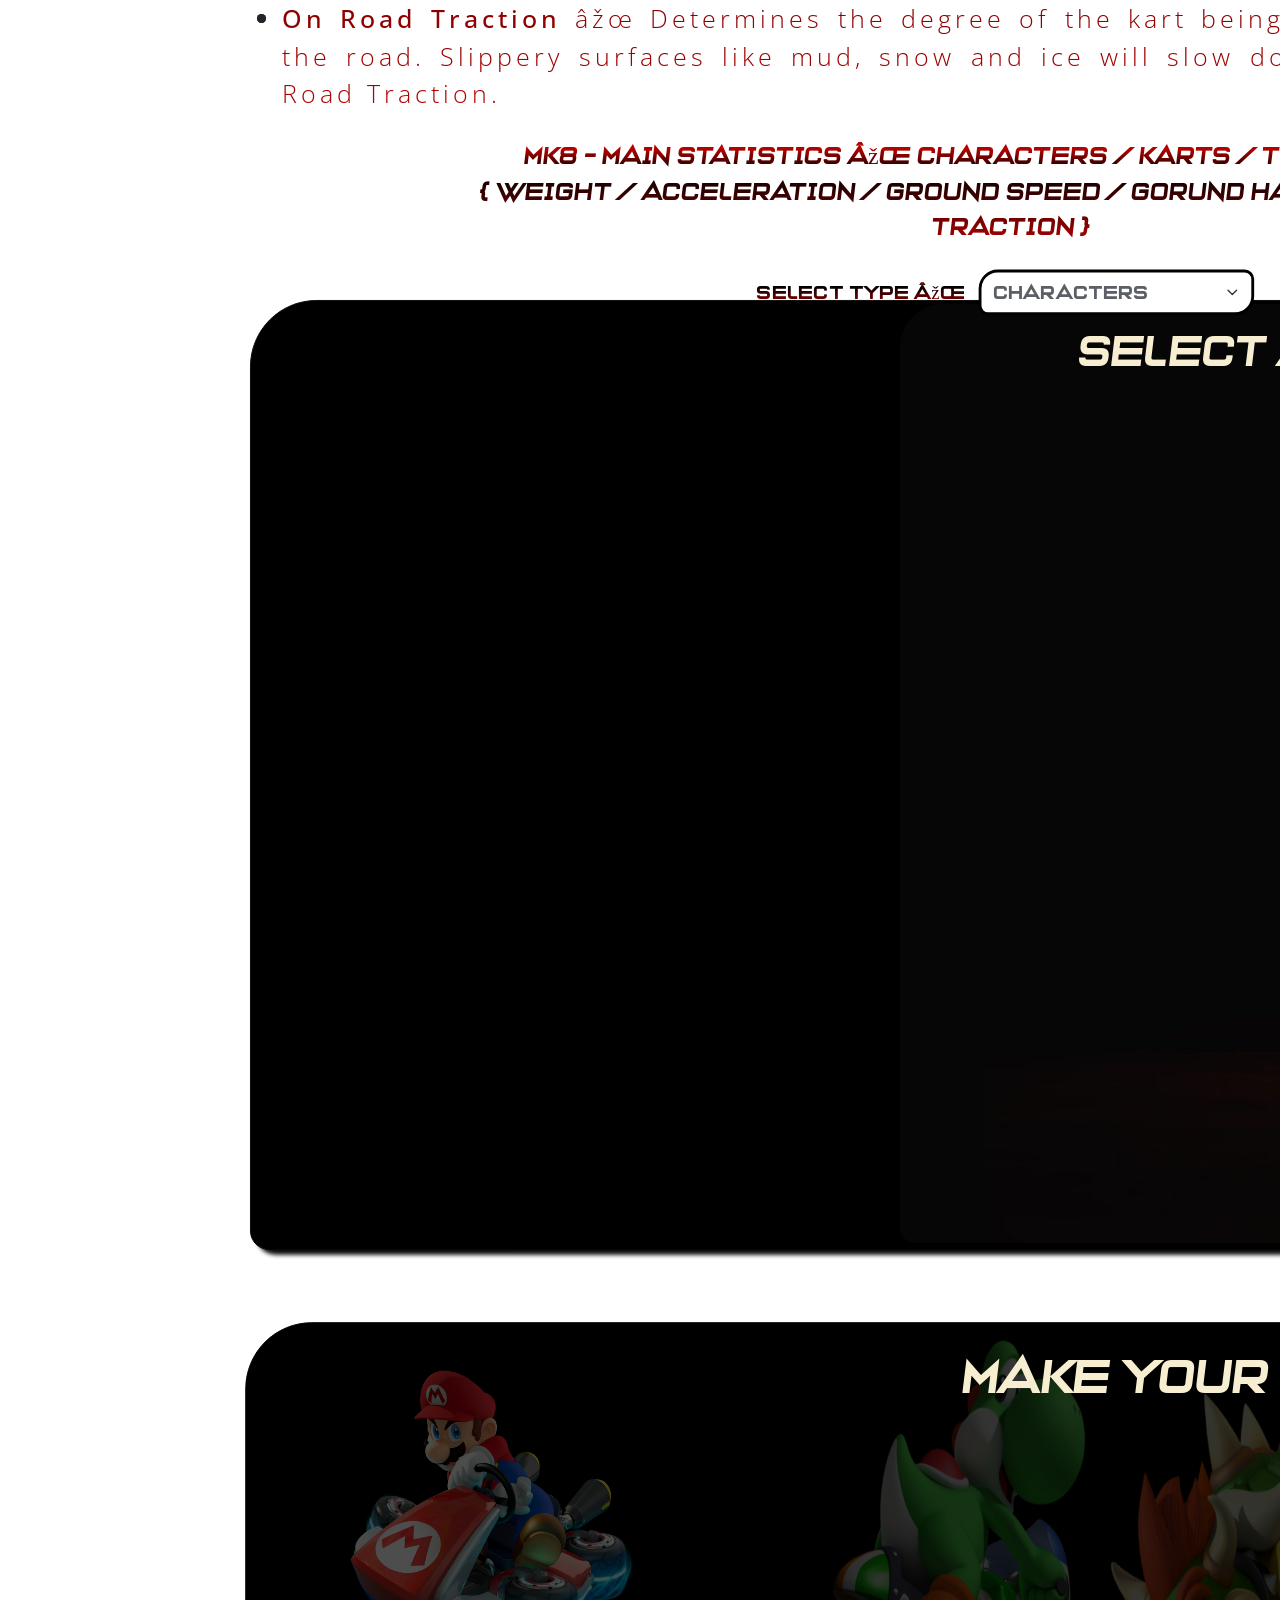
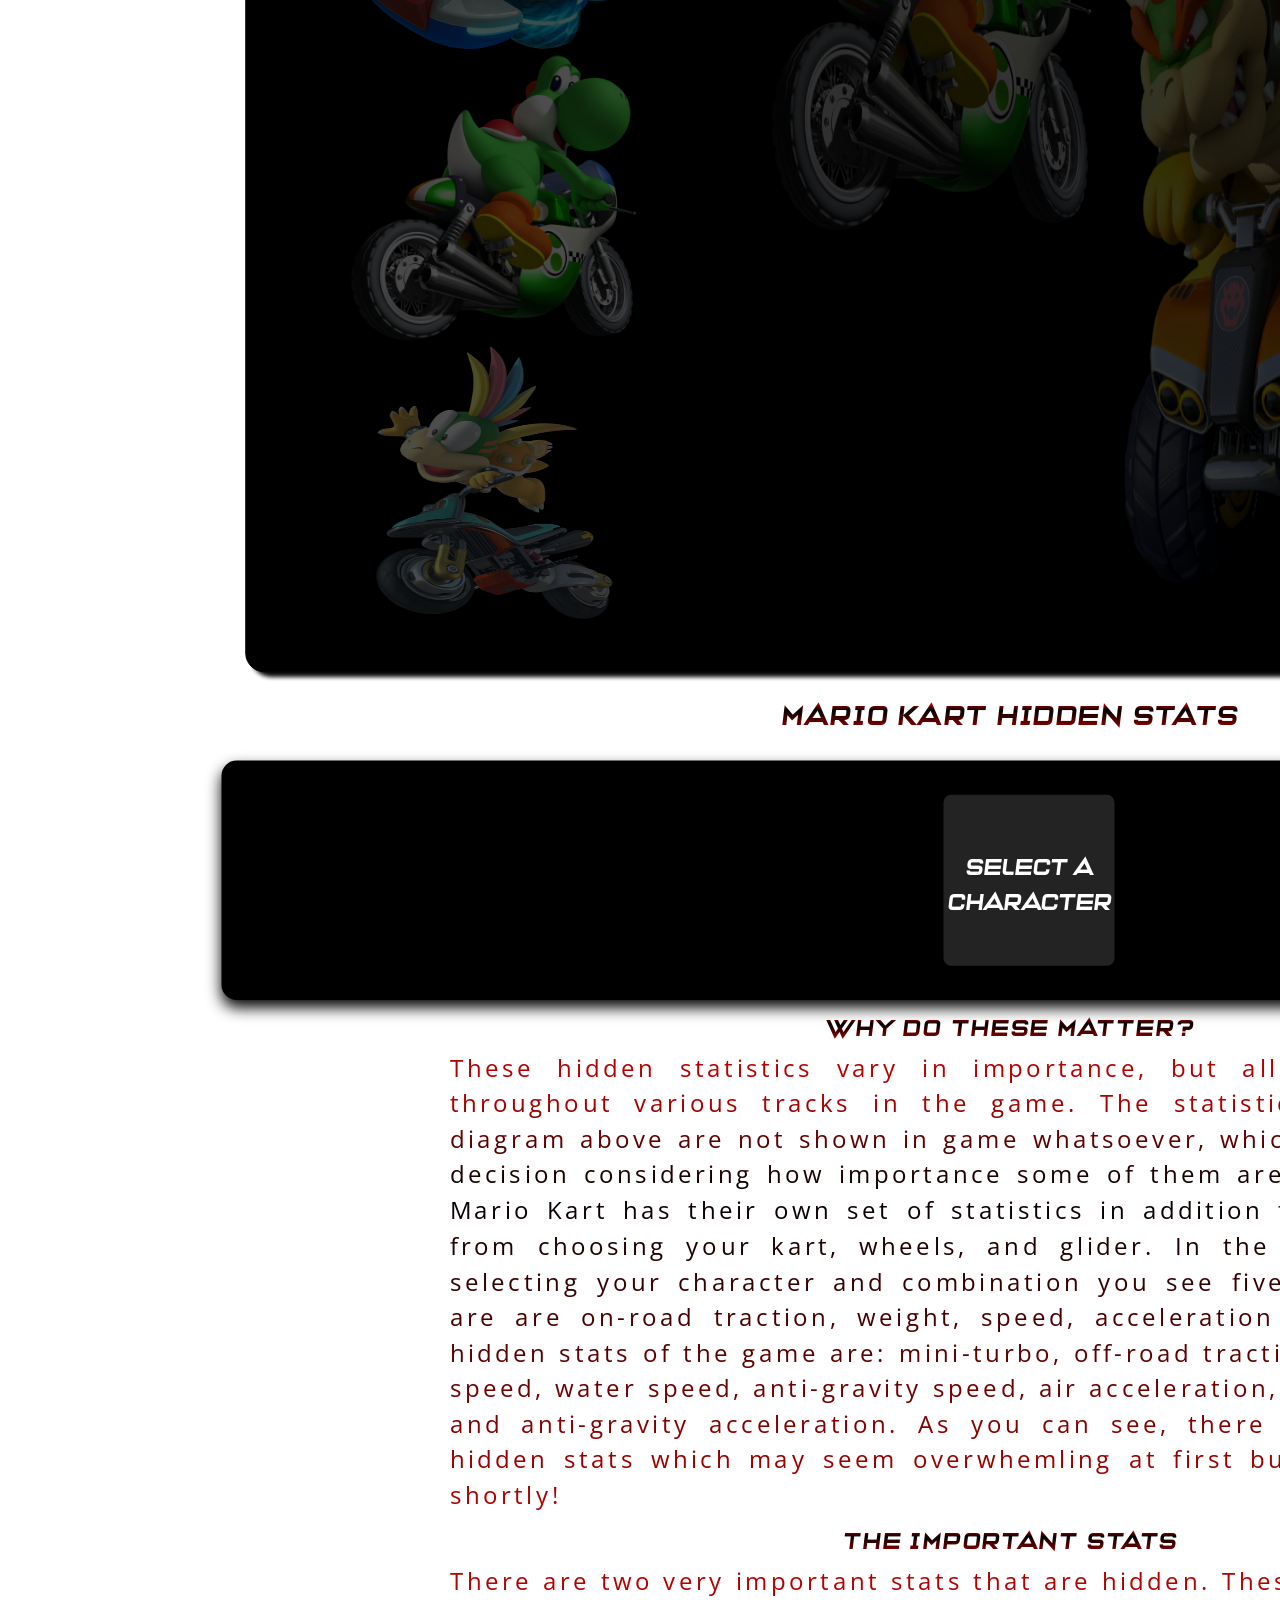
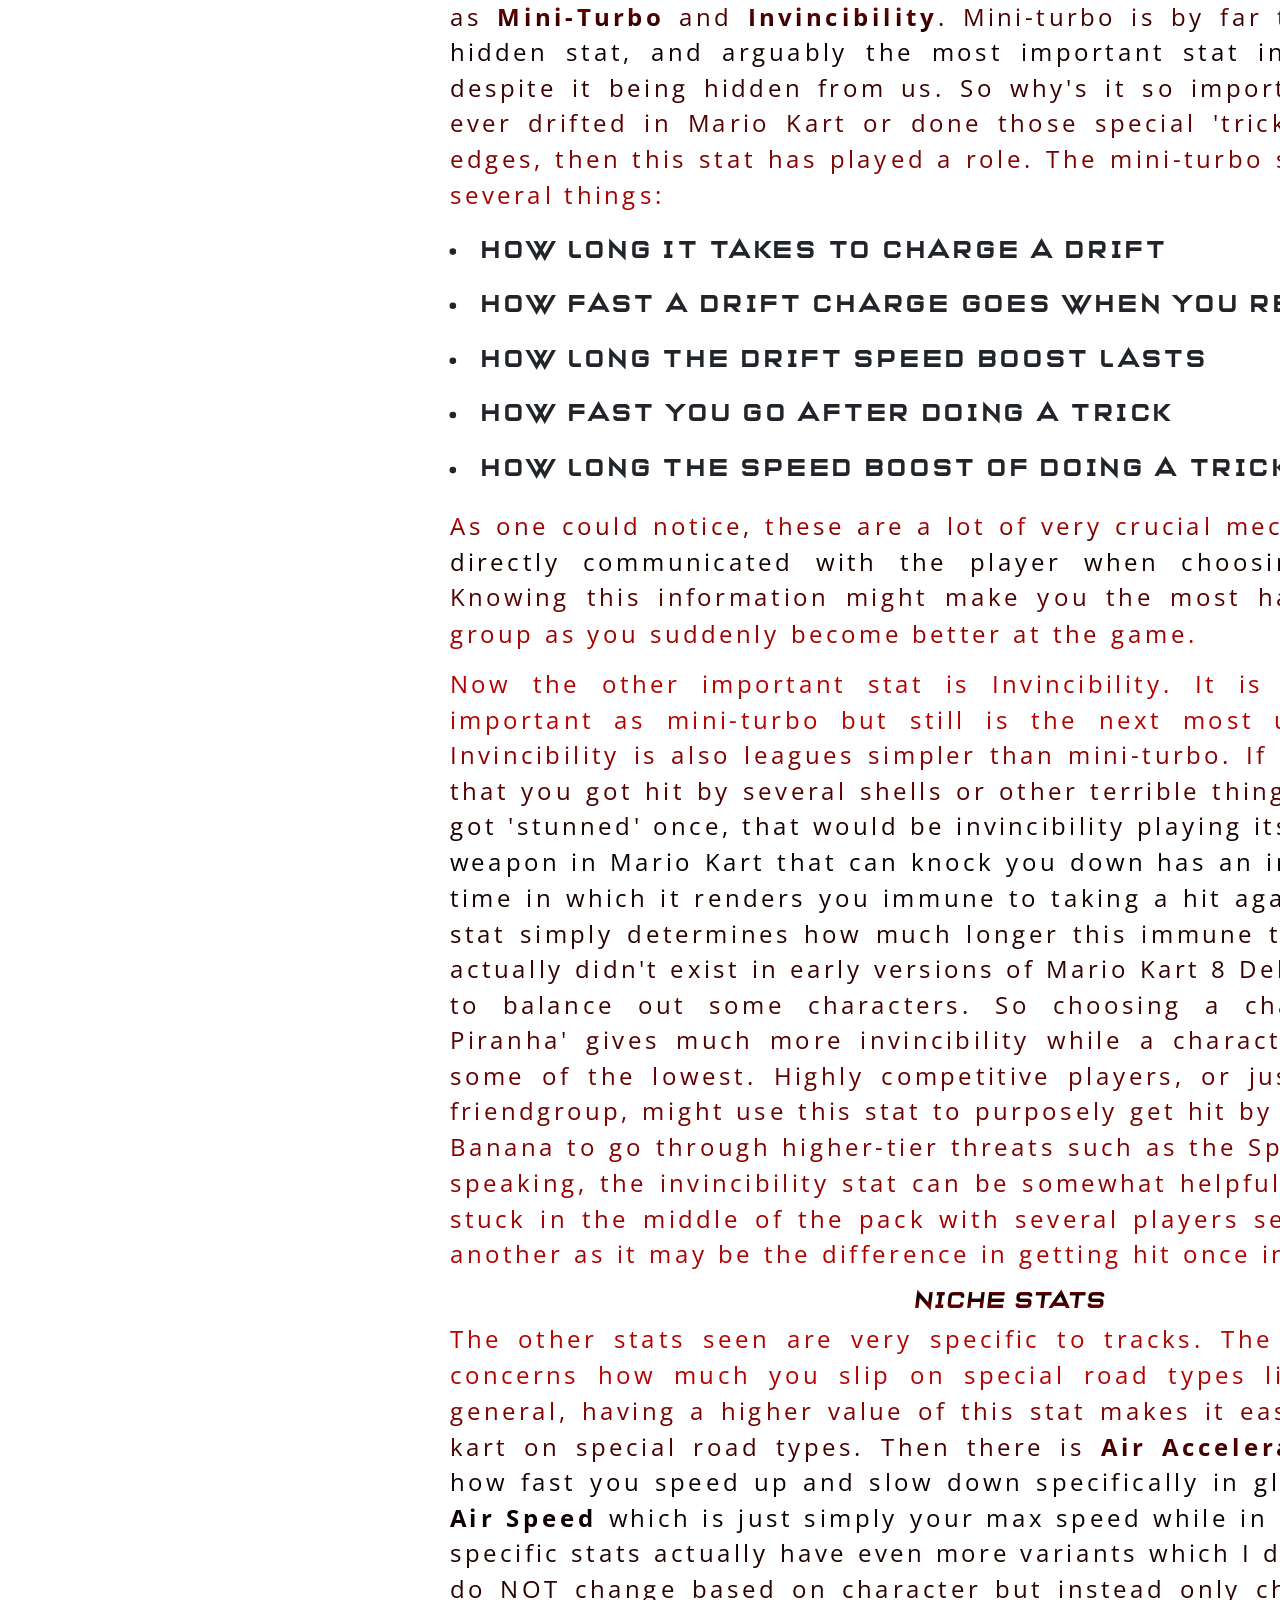
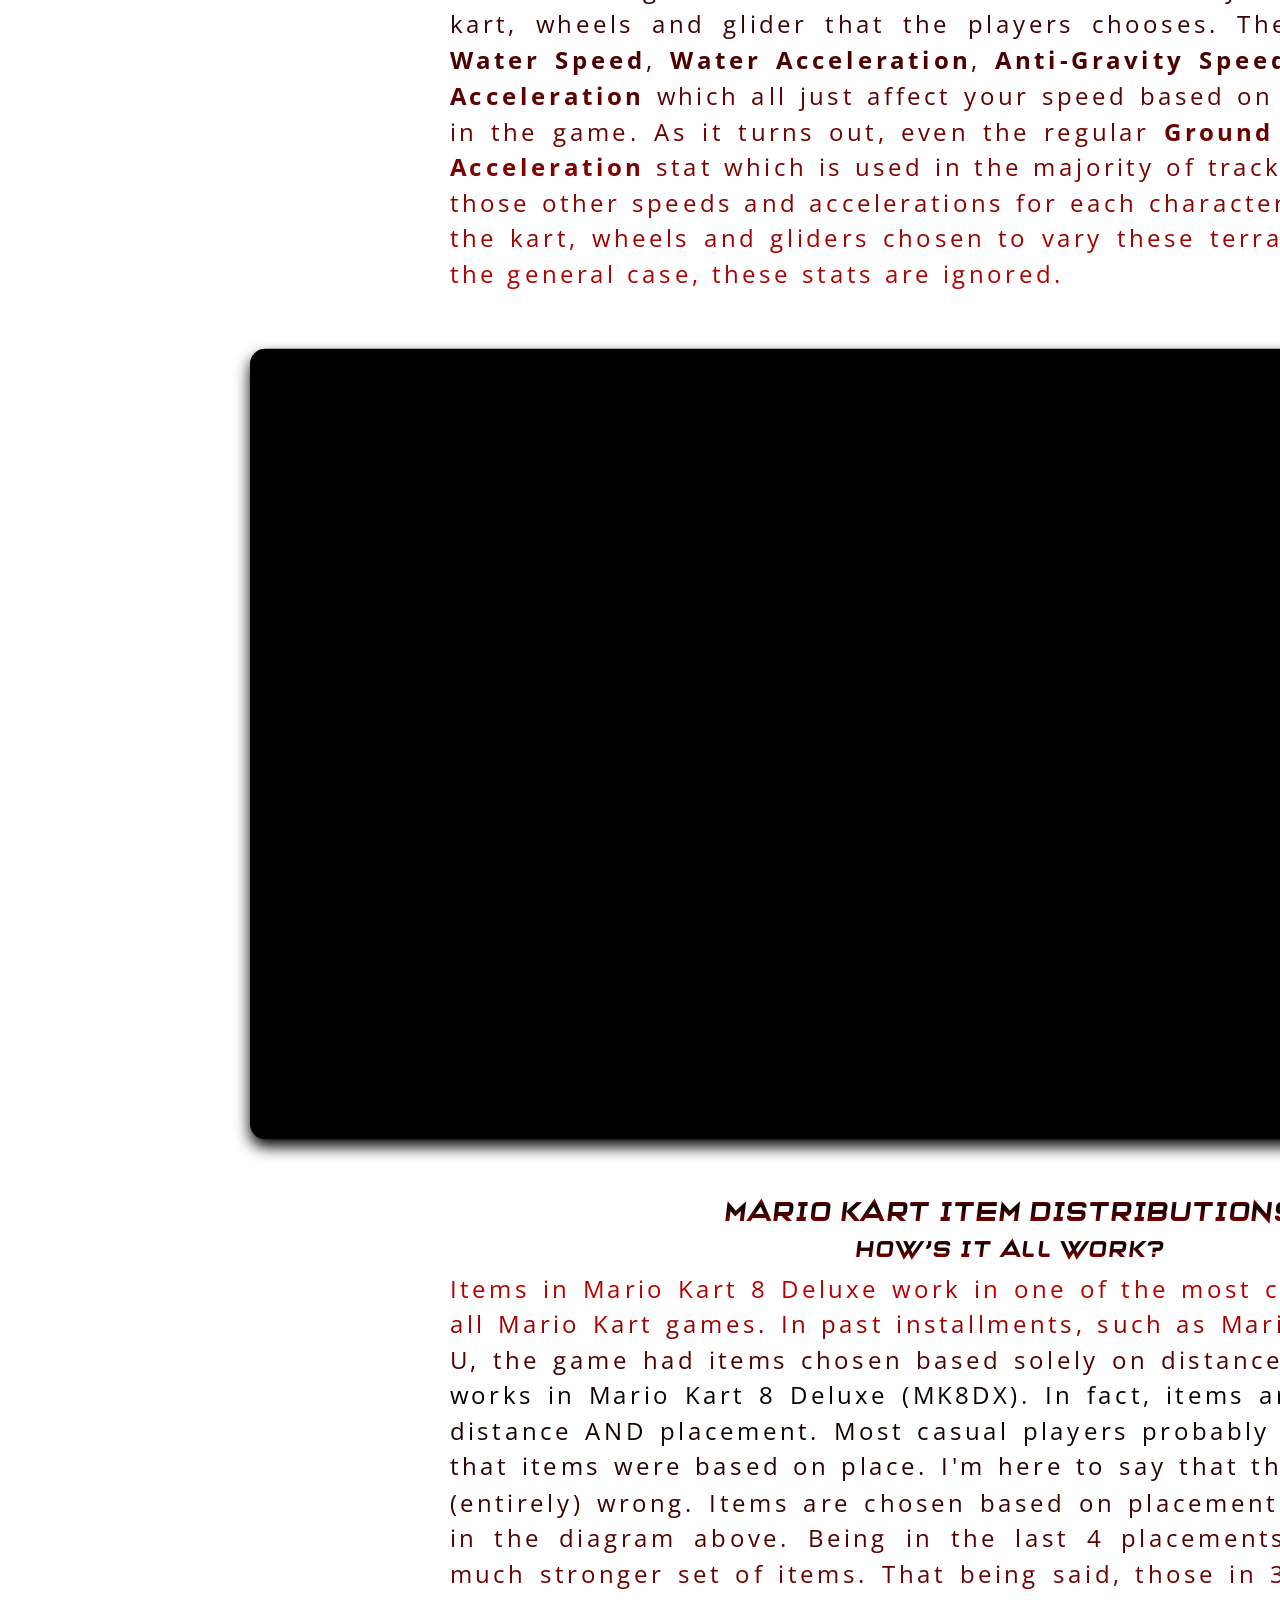
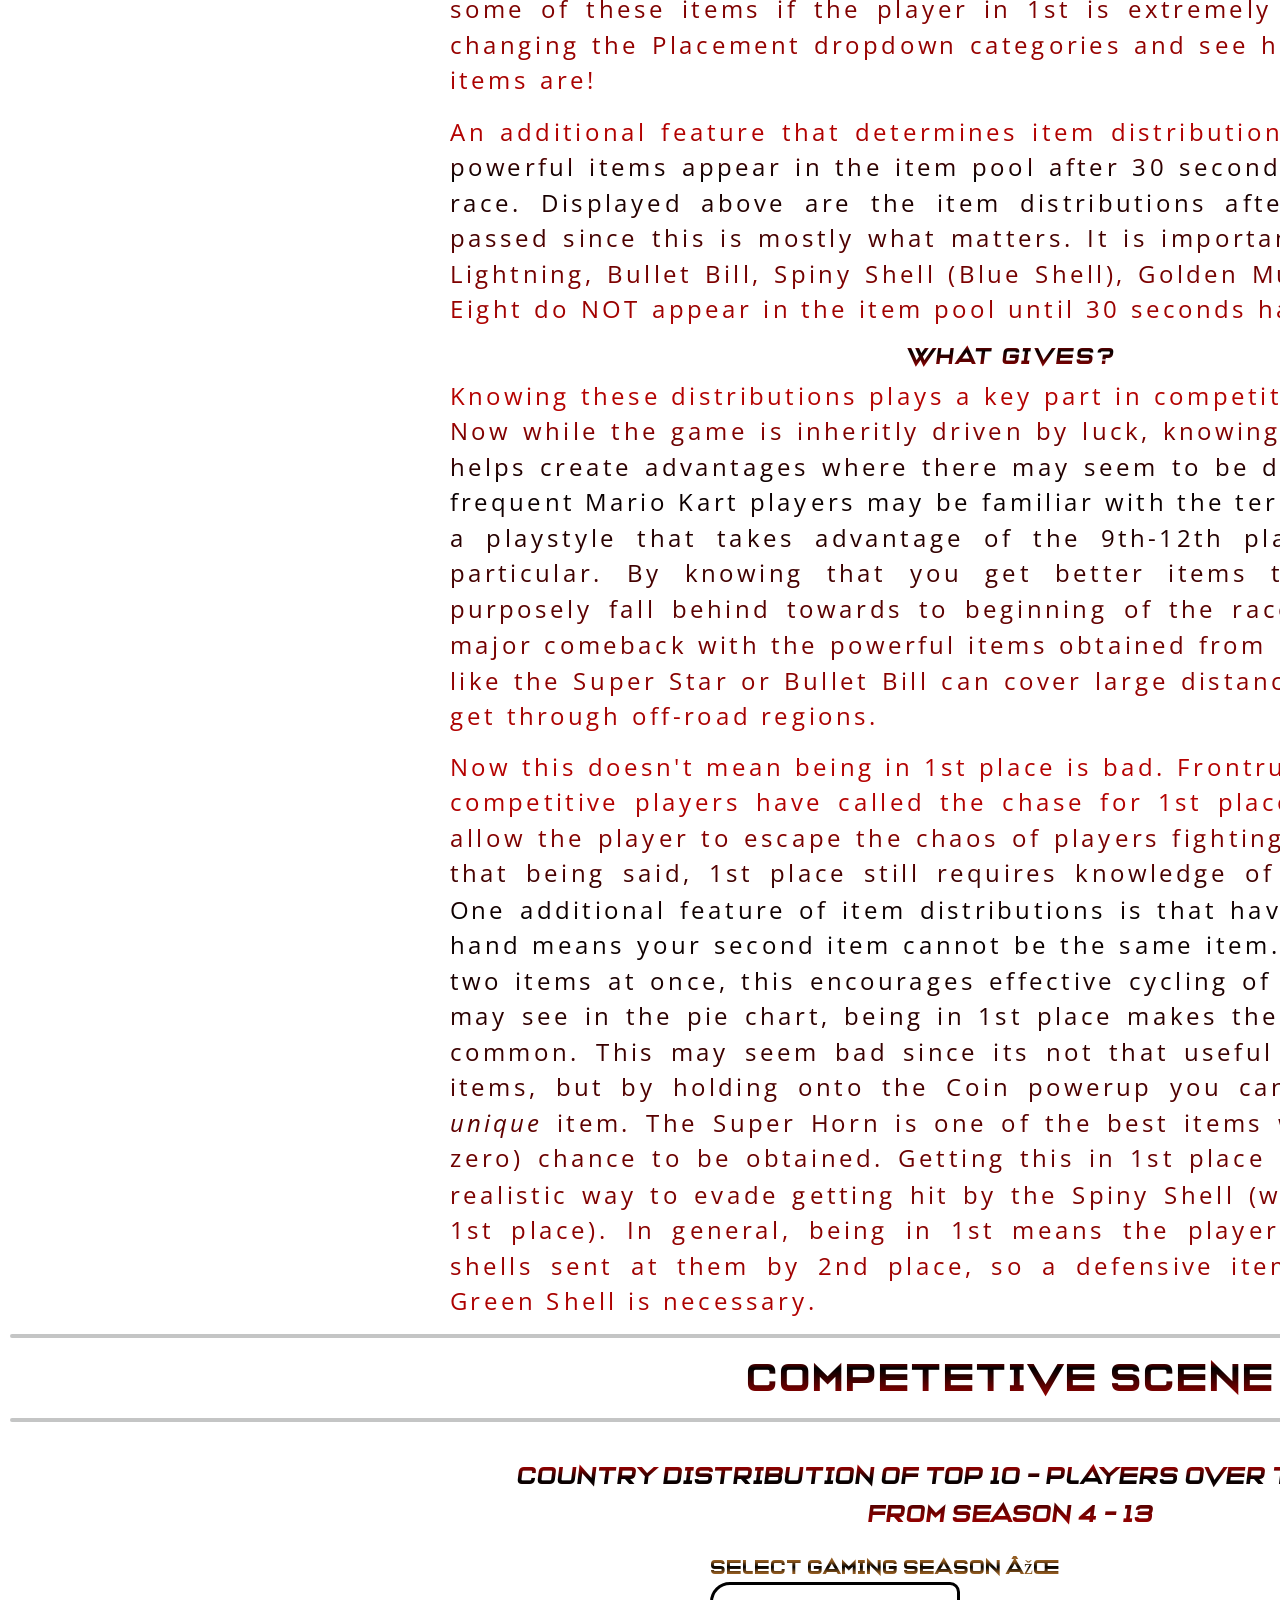
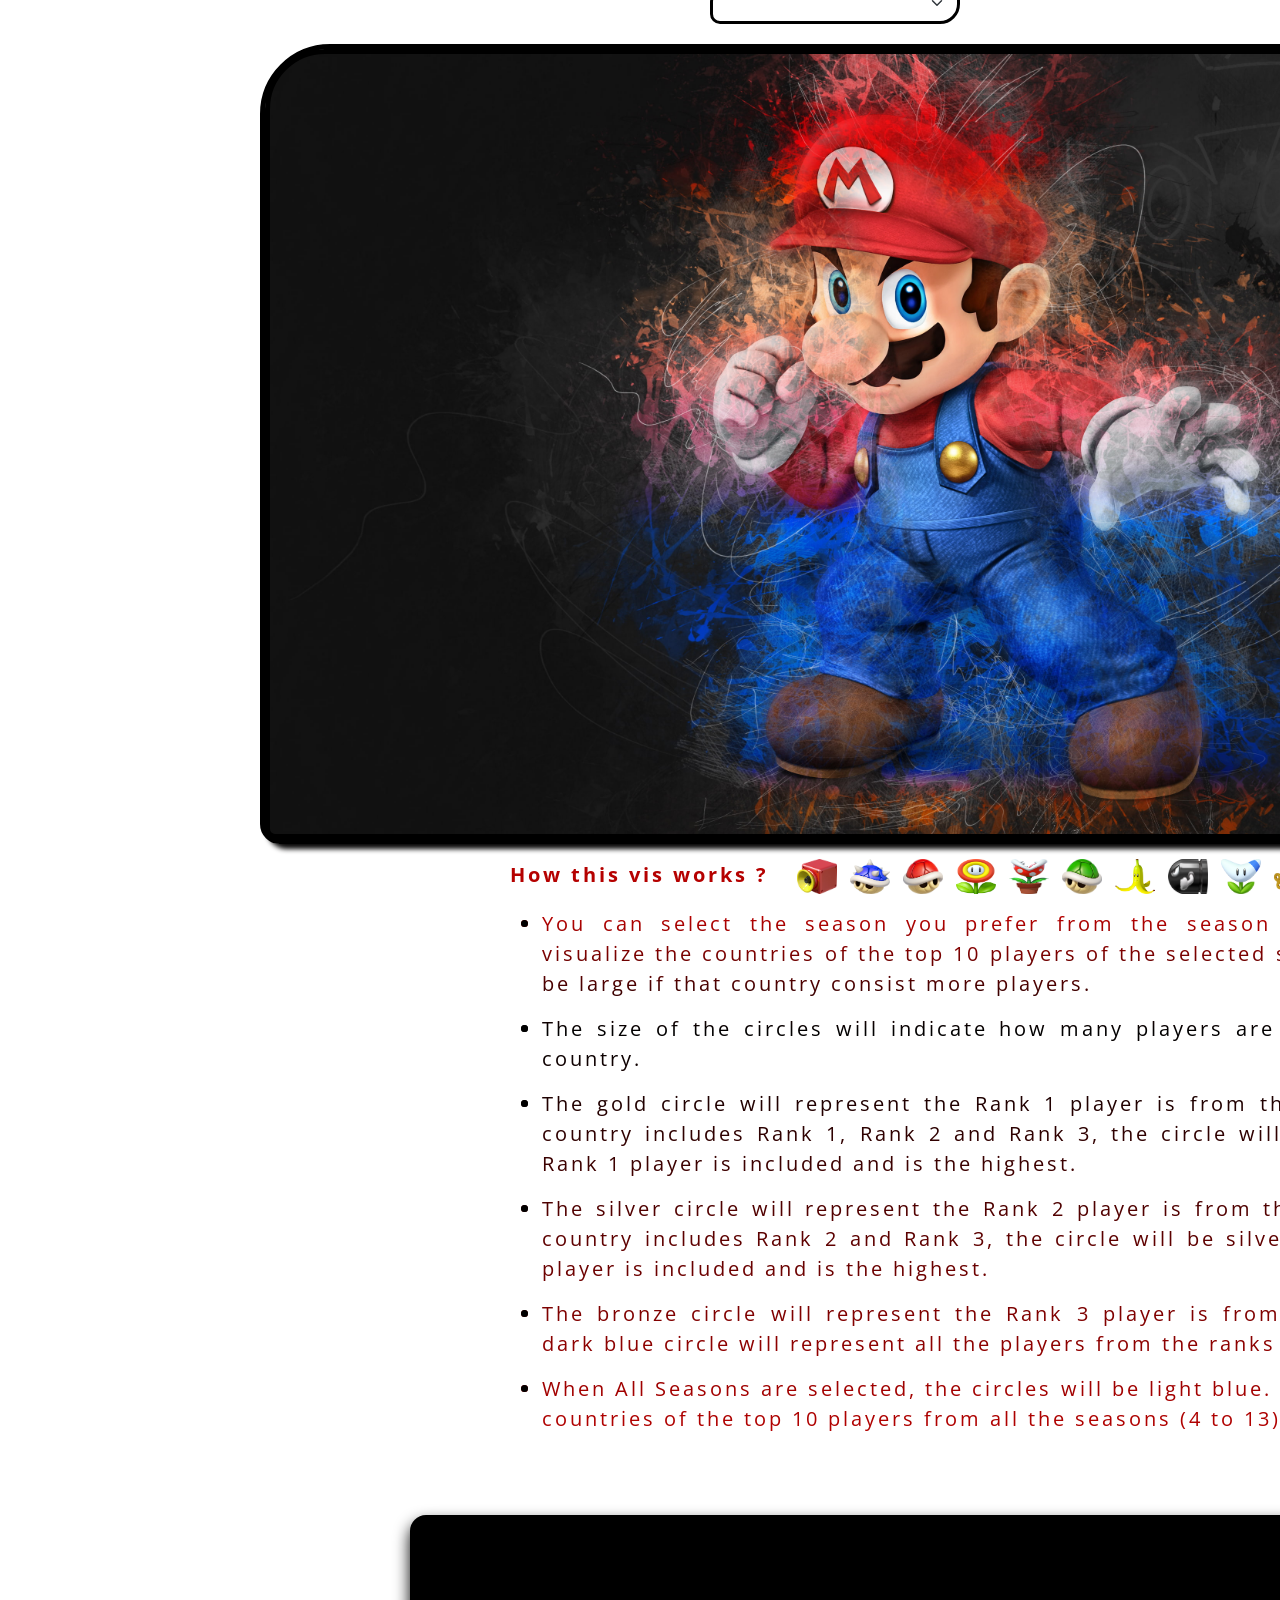
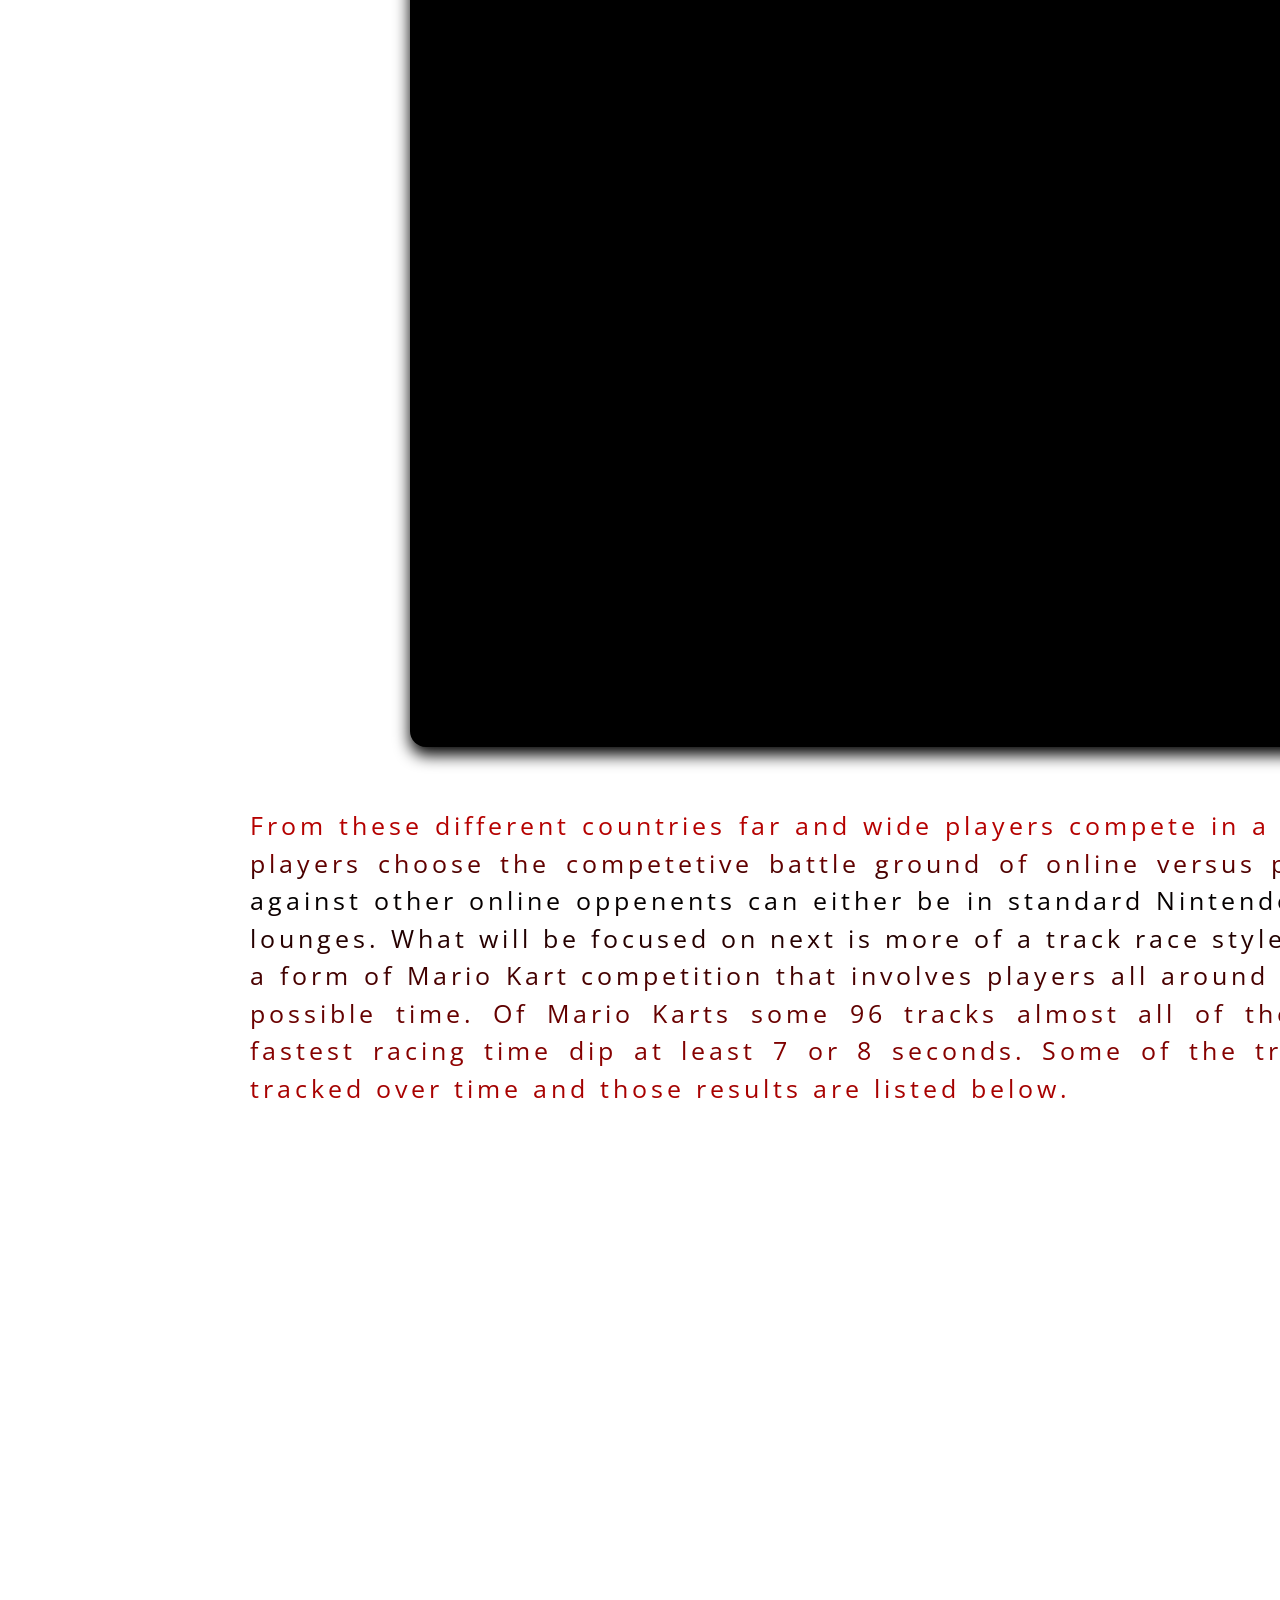
==== commit 1530eea9: "Add parallel plot chart" ====
--- a/index.html
+++ b/index.html
@@ -28,6 +28,7 @@
     <link rel="stylesheet" href="/styles/sales_wrTimes.css">
     <link rel="stylesheet" href="/styles/mkStats.css">
     <link rel="stylesheet" href="/styles/barGraph.css">
+    <link rel="stylesheet" href="/styles/parallelGraph.css">
 </head>
 
 <body>
@@ -335,6 +336,13 @@
                         </p>
                     </div>
                 </div>
+
+                <div class="parallel_svg_container">
+                    <svg id="svg_parallel_chart" width="1400" height="800"></svg>
+
+                    <div id="div_leaderboard" class="container-fluid"></div>
+                </div>
+
                 <!--HERE IS THE SECTION FOR ITEM DISTRIBUTION (BY: LUKE DUJMIC)-->
                 <div id="itemDistribution">
 
@@ -522,6 +530,7 @@
 <script src="/scripts/ysiriwarHorizontalGlider.js" type="text/javascript"></script>
 <script src="/scripts/ysiriwarHorizontalOverall.js" type="text/javascript"></script>
 <script src="/scripts/player-country-dist-bar.js" type="text/javascript"></script>
+<script src="/scripts/parallel-chart.js" type="text/javascript"></script>
 <script src="scripts/itemDistribution.js"></script>
 <script src="scripts/hiddenStats.js"></script>
 <script src="/scripts/sales-wrTimes.js"></script>
--- a/styles/parallelGraph.css
+++ b/styles/parallelGraph.css
@@ -0,0 +1,24 @@
+.parallel_svg_container {
+  display: flex;
+  flex-direction: column;
+  justify-content: center;
+  align-items: center;
+  background-color: black;
+  padding: 1em;
+  border-radius: 1em;
+  box-shadow: black 0em 0.5em 1em;
+  width: 1600px;
+  margin: 60px auto;
+  color: white;
+  fill: white;
+
+  & svg {
+    overflow: visible;
+  }
+
+  & #div_leaderboard {
+    color: black;
+    fill: black;
+    letter-spacing: 0.1em;
+  }
+}
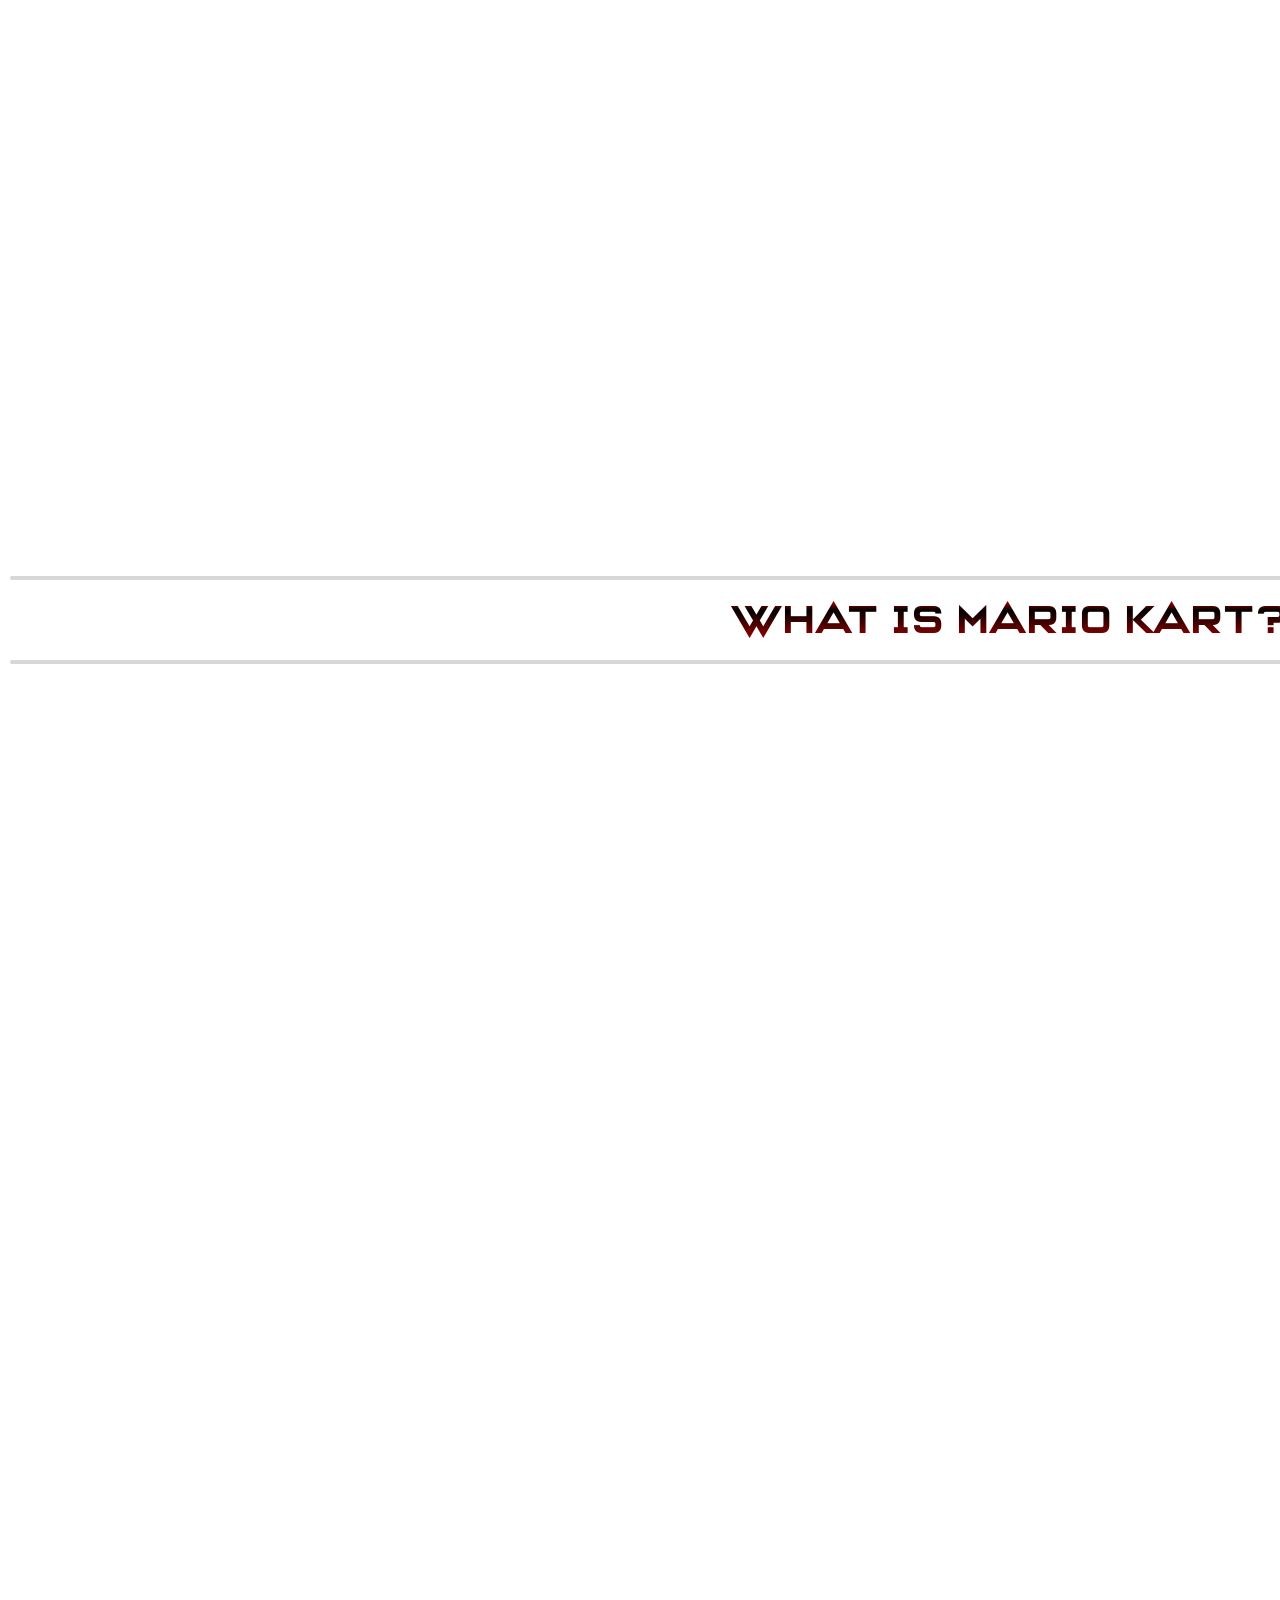
==== commit 127009e8: "Implemented fade in anime on scroll" ====
--- a/index.html
+++ b/index.html
@@ -416,7 +416,9 @@
                 <img class="tooltip_image" src="/images/France.png" />
                 <strong class="ysiriwar_tooltip_player_count"> </strong>
                 <label class="ysiriwar_included_ranks_label">Included Ranks: 🏆</label>
-                <ul class="ysiriwar_rank_list"> <li>test</li> </ul>
+                <ul class="ysiriwar_rank_list">
+                    <li>test</li>
+                </ul>
             </div>
             <hr />
             <h1 class="compTitle">Competetive Scene</h1>
@@ -499,29 +501,41 @@
                         <button onclick="forwardClickWr()">Next Track</button>
                     </div>
                 </div>
-                <p style="margin-top: 20px;">
-                    The most obvious standout feature about all of these graphs is the large drop from the first
-                    world record times to the 4th or 5th world record times. When a game like this first releases
-                    the time trial world record times are highly volatile. This is because of two reasons...
-                <p style="display: grid; place-items: center; text-align: center;">
-                    <br> 1&#41; No one has played the game and everyone is still figuring out the feel for the game
-                    <br> 2&#41; People attempt to get the world record with sub-optimal gameplay as quickly as
-                    possible so they can get there names on the leaderboards.
-                </p>
-                <p>
-                    You may also notice that the graphs look like a jagged staircase. One of the most important
-                    concepts in time-trial based competetion in video games are discoveries. Discoveries of things
-                    like new driving techniques or ways to skip part of the track allow for big chunks of time save
-                    that is not possible from micro managing your driving. A good metaphor to explain this would be
-                    the progression of bronze tools to iron tools. Sure the bronze tools still work but there is an
-                    obvious advantage to using the iron tools. This advantage often changes the route for the track
-                    and forces everyone who is aiming to achieve a world record time to either adapt to the new
-                    strategy or be left behind.
-                </p>
-                </p>
+                <div class="world_record_explanation">
+                    <p style="margin-top: 20px;">
+                        The most obvious standout feature about all of these graphs is the large drop from the first
+                        world
+                        record times to the 4th or 5th world record times. When a game like this first releases the time
+                        trial world record times are highly volatile. This is because of two reasons... </p>
+                    <p style="margin-top: 20px;">
+                        <strong>1&#41; No one has played the game and everyone is still figuring out the feel for the
+                            game. </strong>
+                    </p>
+                    <p style="margin-top: 20px;">
+                        <strong>2&#41; People attempt to get the world record with sub-optimal gameplay as quickly as
+                            possible so
+                            they can get there names on the leaderboards. </strong>
+                    </p>
+                    <p style="margin-top: 20px;">
+                        You may also notice that the graphs look like a jagged staircase. One of the most important
+                        concepts
+                        in time-trial based competetion in video games are discoveries. Discoveries of things like new
+                        driving techniques or ways to skip part of the track allow for big chunks of time save that is
+                        not
+                        possible from micro managing your driving. A good metaphor to explain this would be the
+                        progression
+                        of bronze tools to iron tools. Sure the bronze tools still work but there is an obvious
+                        advantage to
+                        using the iron tools. This advantage often changes the route for the track and forces everyone
+                        who
+                        is aiming to achieve a world record time to either adapt to the new strategy or be left behind.
+                    </p>
+                </div>
             </div>
         </div>
 </body>
+
+<script src="/main.js" type="text/javascript"></script>
 <script src="/scripts/ysiriwarMain.js" type="text/javascript"></script>
 <script src="/scripts/ysiriwarWorldMap.js" type="text/javascript"></script>
 <script src="/scripts/ysiriwarHorizontalChart.js" type="text/javascript"></script>
@@ -535,4 +549,11 @@
 <script src="scripts/hiddenStats.js"></script>
 <script src="/scripts/sales-wrTimes.js"></script>
 
+<script src="https://cdnjs.cloudflare.com/ajax/libs/ScrollMagic/2.0.8/ScrollMagic.min.js"
+    integrity="sha512-8E3KZoPoZCD+1dgfqhPbejQBnQfBXe8FuwL4z/c8sTrgeDMFEnoyTlH3obB4/fV+6Sg0a0XF+L/6xS4Xx1fUEg=="
+    crossorigin="anonymous" referrerpolicy="no-referrer"></script>
+<script src="https://cdnjs.cloudflare.com/ajax/libs/ScrollMagic/2.0.8/plugins/debug.addIndicators.min.js"
+    integrity="sha512-RvUydNGlqYJapy0t4AH8hDv/It+zKsv4wOQGb+iOnEfa6NnF2fzjXgRy+FDjSpMfC3sjokNUzsfYZaZ8QAwIxg=="
+    crossorigin="anonymous" referrerpolicy="no-referrer"></script>
+
 </html>
--- a/style.css
+++ b/style.css
@@ -36,17 +36,109 @@
     width: 2000px;
     margin: auto;
 
-    #div_scatterplot {
-        width: 1000px;
-        margin: auto;
+    .topTitle {
+        font-size: 45px;
     }
 
-    .img-title {
-        position: absolute;
-        width: 800px;
-        height: auto;
-        top: 200px;
-        left: 610px;
+    .titleDiv {
+        display: block;
+        position: relative;
+        z-index: 10;
+        height: 550px;
+        opacity: 0;
+        transition: all 1s ease-in;
+
+        .img-title {
+            position: absolute;
+            width: 800px;
+            height: auto;
+            top: 200px;
+            left: 610px;
+        }
+
+        .img1 {
+            position: absolute;
+            width: 375px;
+            height: auto;
+            top: 170px;
+            left: 0px;
+        }
+
+        .img2 {
+            position: absolute;
+            width: 375px;
+            height: auto;
+            top: 170px;
+            right: 0px;
+        }
+
+        .authorsList {
+            display: block;
+            margin-top: 20px;
+            font-style: normal;
+            font-size: 24px;
+            text-align: center;
+            background: -webkit-linear-gradient(#b50100 10%, #000000 30%, #b50100 100%);
+            background-clip: text;
+            -webkit-background-clip: text;
+            -webkit-text-fill-color: transparent;
+        }
+    }
+
+    .titleDiv.fade-in {
+        opacity: 1;
+    }
+
+    .introDiv {
+        .standardParagraph {
+            opacity: 0;
+            transition: all 1s ease-in;
+        }
+
+        .standardParagraph.fade-in {
+            opacity: 1;
+        }
+    }
+
+
+    .historyDiv {
+        display: grid;
+        opacity: 0;
+        transition: all 1s ease-in;
+
+        #div_scatterplot {
+            opacity: 0;
+            width: 1000px;
+            margin: auto;
+            transition: all 1s ease-in;
+        }
+
+        #div_scatterplot.fade-in {
+            opacity: 1;
+        }
+    }
+
+    .historyDiv.fade-in {
+        opacity: 1;
+    }
+
+    .mario-kart-game-play-mechanics-div {
+        opacity: 0;
+        transition: all 1s ease-in;
+    }
+
+    .mario-kart-game-play-mechanics-div.fade-in {
+        opacity: 1;
+    }
+
+    .competitiveDiv {
+        margin-top: -500px;
+        opacity: 0;
+        transition: all 1s ease-in;
+    }
+
+    .competitiveDiv.fade-in {
+        opacity: 1;
     }
 
     #hiddenStatsExplanation {
@@ -64,94 +156,9 @@
     }
 }
 
-/* Title Div Styles */
-.titleDiv {
-    position: relative;
-    display: grid;
-    align-items: center;
-    vertical-align: middle;
-}
-
-.introDiv {
-    margin-top: 320px;
-    display: grid;
-    align-items: center;
-    vertical-align: middle;
-}
-
-.introParagraph {
-}
-.marioKartDiv
-{
-
-}
-
-
-.competitiveDiv
-{
-    margin-top: -200px;
-}
-
-/* Intro Div Styles */
-.introTitle
-{
-    
-}
-.introParagraph
-{
-    text-align: justify;
-    margin-left: 240px;
-    margin-right: 240px;
-    font-family: "Open Sans", sans-serif;
-    font-style: normal;
-}
-
-/* Title Div Styles */
-.topTitle {
-    font-style: normal;
-    font-size: 58px;
-    text-align: center;
-}
-
-.authorsList {
-    margin-top: 20px;
-    font-style: normal;
-    font-size: 24px;
-    text-align: center;
-    background: -webkit-linear-gradient(#b50100 10%, #000000 30%, #b50100 100%);
-    background-clip: text;
-    -webkit-background-clip: text;
-    -webkit-text-fill-color: transparent;
-}
-
-/* History Div Styles */
-.historyDiv {
-    display: grid;
-}
-
-/* Game Div Styles */
-
-/* Competetive Div Styles */
 .wrChartDiv {
     display: grid;
     place-items: center;
-}
-
-/* Other Styles */
-.img1 {
-    position: absolute;
-    width: 375px;
-    height: auto;
-    top: 140px;
-    left: 0px;
-}
-
-.img2 {
-    position: absolute;
-    width: 375px;
-    height: auto;
-    top: 140px;
-    right: 0px;
 }
 
 h1,
@@ -181,6 +188,8 @@
 }
 
 hr {
-    border: 2px solid #15181b;
+    position: relative;
+    border: 2px solid #5b6066;
     border-radius: 5px;
+    z-index: -1;
 }
--- a/styles/ysiriwarHorizontalChart.css
+++ b/styles/ysiriwarHorizontalChart.css
@@ -4,8 +4,8 @@
     margin: auto;
     width: 1660px;
     font-family: gamingFont;
-    transform: scale(0.95);
-    margin-top: -190px;
+    transform: scale(0.9);
+    margin-top: -525px;
     /* padding-top: 20px; */
     /* border: 5px solid rgb(255, 243, 243);
     border-radius: 70px 20px 70px 20px; */
@@ -23,6 +23,8 @@
         background-clip: text;
         -webkit-background-clip: text;
         -webkit-text-fill-color: transparent;
+        opacity: 0;
+        transition: all 1s ease-in;
     }
 
     .ysiriwar_character_attr_container {
@@ -39,6 +41,8 @@
         border-radius: 70px 20px 70px 20px;
         box-shadow: 7px 5px 5px rgb(10, 9, 9);
         background: #000000;
+        opacity: 0;
+        transition: all 1s ease-in;
         /* background: linear-gradient(0.75turn, #fcfeff 0%, #b50100 20%, #000000 50%, #f0f6f8 100%); */
 
         .ysiriwar_character_container {
@@ -126,6 +130,14 @@
         }
     }
 
+    .ysiriwar_heading_container.fade-in {
+        opacity: 1;
+    }
+
+    .ysiriwar_character_attr_container.fade-in {
+        opacity: 1;
+    }
+
     .active {
         transform: scale(1.5);
     }
@@ -147,7 +159,6 @@
 }
 
 .ysiriwar_main_stats_explanation {
-    margin-top: 40px;
     display: block;
     background: -webkit-linear-gradient(#b50100 10%, #000000 30%, #b50100 100%);
     background-clip: text;
--- a/styles/ysiriwarHorizontalGlider.css
+++ b/styles/ysiriwarHorizontalGlider.css
@@ -15,6 +15,8 @@
         box-shadow: 7px 5px 5px rgb(10, 9, 9);
         background: #000000;
         z-index: -1;
+        opacity: 0;
+        transition: all 1s ease-in;
 
         .ysiriwar_glider_container {
             display: flex;
@@ -101,6 +103,10 @@
         }
     }
 
+    .ysiriwar_glider_attr_container.fade-in {
+        opacity: 1;
+    }
+
     .active {
         transform: scale(1.4);
     }
--- a/styles/ysiriwarHorizontalKartChart.css
+++ b/styles/ysiriwarHorizontalKartChart.css
@@ -5,6 +5,8 @@
         width: 1650px;
         margin-top: 20px;
         margin-bottom: 20px;
+        opacity: 0;
+        transition: all 1s ease-in;
 
         div {
             width: fit-content;
@@ -50,6 +52,8 @@
         box-shadow: 7px 5px 5px rgb(10, 9, 9);
         background: #000000;
         z-index: -1;
+        opacity: 0;
+        transition: all 1s ease-in;
 
         .ysiriwar_kart_container {
             display: flex;
@@ -137,6 +141,14 @@
         }
     }
 
+    .ysiriwar_kart_attr_container.fade-in {
+        opacity: 1;
+    }
+
+    .ysiriwar_select_type_control_panel.fade-in {
+        opacity: 1;
+    }
+
     .active {
         transform: scale(1.4);
     }
--- a/styles/ysiriwarHorizontalTiresChart.css
+++ b/styles/ysiriwarHorizontalTiresChart.css
@@ -1,18 +1,3 @@
-/* @font-face {
-    font-family: gamingFont;
-    src: url(/fonts/venite-adoremus-font/VeniteAdoremus-rgRBA.ttf);
-}
-
-@font-face {
-    font-family: gamingFontStraight;
-    src: url(/fonts/venite-adoremus-font/VeniteAdoremusStraight-Yzo6v.ttf);
-}
-
-@font-face {
-    font-family: gamingTechnoRace;
-    src: url(/fonts/techno-race-italic-font/TechnoRaceItalic-eZRWe.otf);
-} */
-
 .ysiriwar_main_container {
 
     .ysiriwar_tire_attr_container {
@@ -30,6 +15,8 @@
         box-shadow: 7px 5px 5px rgb(10, 9, 9);
         background: #000000;
         z-index: -1;
+        opacity: 0;
+        transition: all 1s ease-in;
 
         .ysiriwar_tire_container {
             display: flex;
@@ -116,6 +103,10 @@
         }
     }
 
+    .ysiriwar_tire_attr_container.fade-in {
+        opacity: 1;
+    }
+
     .active {
         transform: scale(1.4);
     }
--- a/styles/ysiriwarHorizontalOverall.css
+++ b/styles/ysiriwarHorizontalOverall.css
@@ -14,6 +14,8 @@
         box-shadow: 7px 5px 5px rgb(10, 9, 9);
         background: #000000;
         z-index: -1;
+        opacity: 0;
+        transition: all 1s ease-in;
 
         .ysiriwar_overall_container {
             height: 1000px;
@@ -96,6 +98,10 @@
         }
     }
 
+    .ysiriwar_overall_attr_container.fade-in {
+        opacity: 1;
+    }
+
     .active {
         transform: scale(1.4);
     }
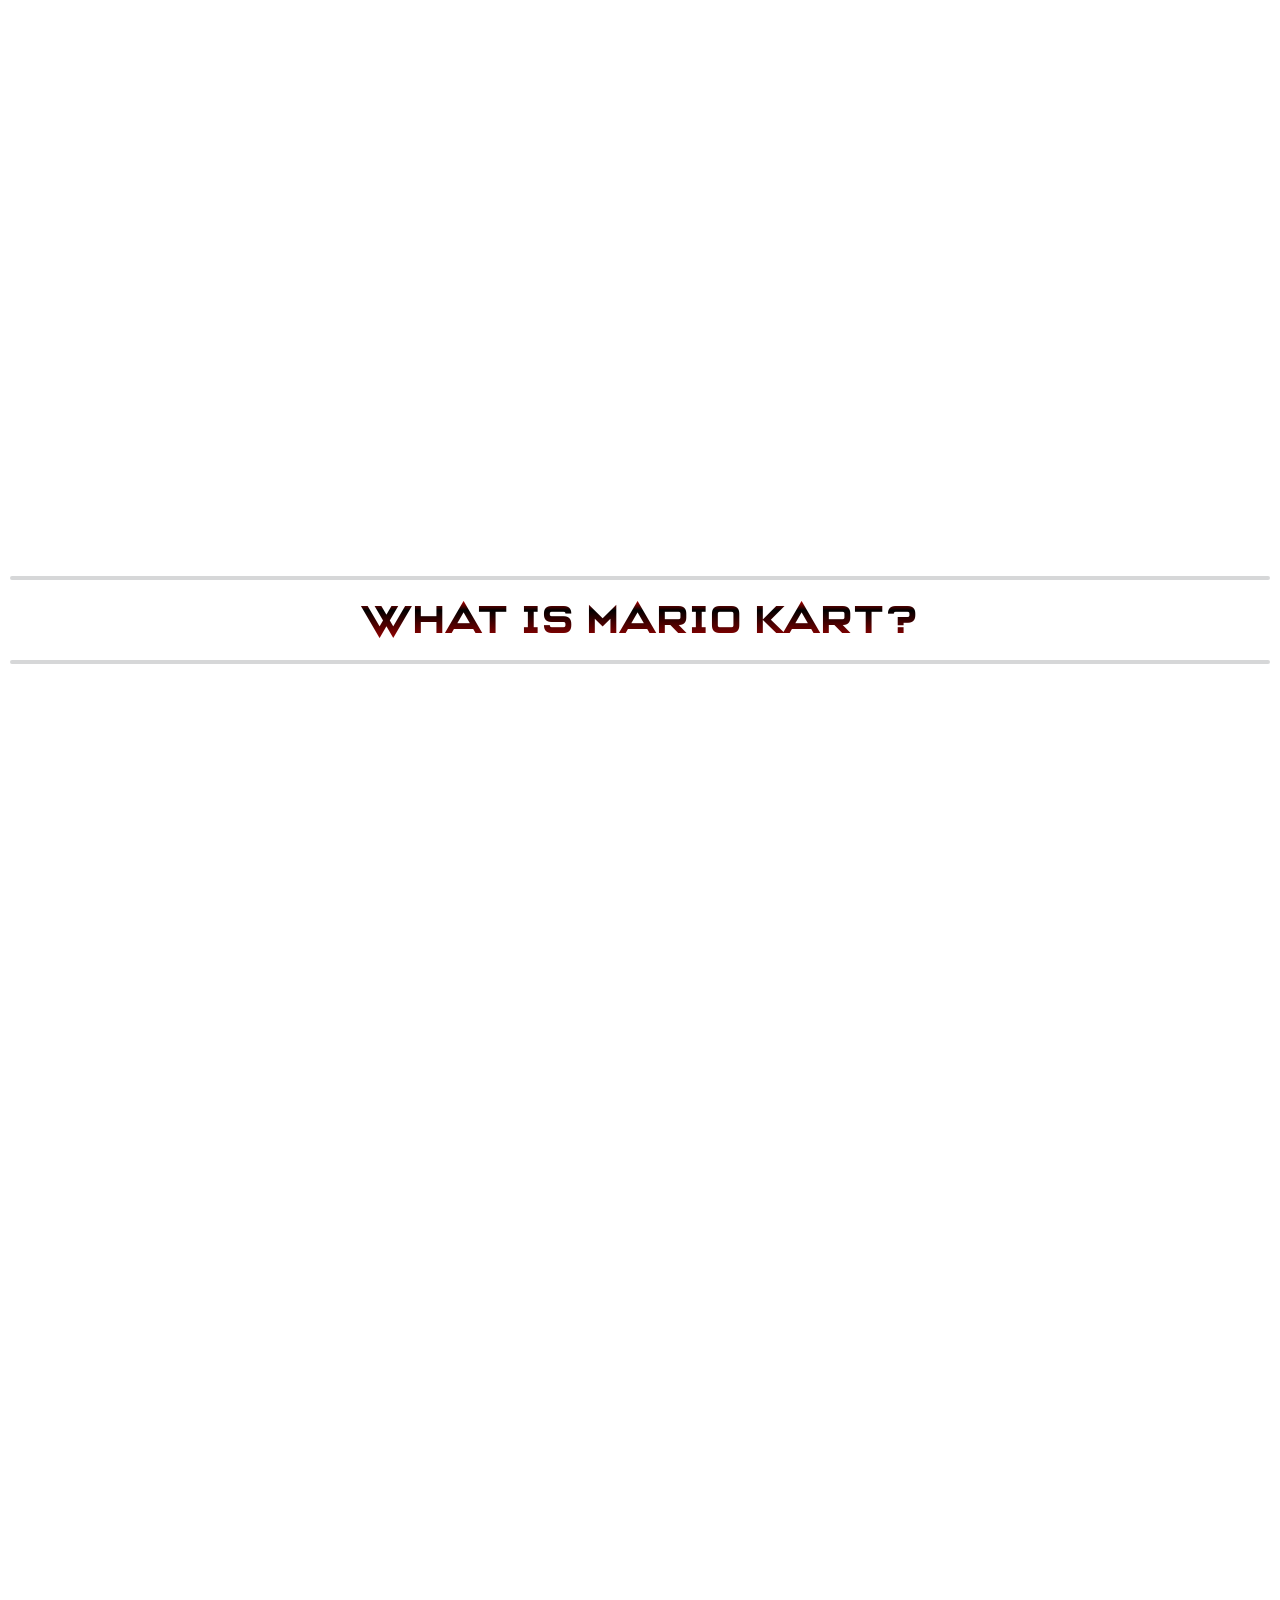
==== commit f815042b: "Resolved the path issues to relative paths" ====
--- a/index.html
+++ b/index.html
@@ -4,9 +4,9 @@
 <head>
     <script src="https://d3js.org/d3.v7.min.js"></script>
 
-    <script src="scripts/d3-sankey.min.js"></script>
-    <script src="scripts/history-chart.js"></script>
-    <script src="scripts/sankey-chart.js"></script>
+    <script src="./scripts/d3-sankey.min.js"></script>
+    <script src="./scripts/history-chart.js"></script>
+    <script src="./scripts/sankey-chart.js"></script>
 
     <link rel="preconnect" href="https://fonts.googleapis.com">
     <link rel="preconnect" href="https://fonts.gstatic.com" crossorigin>
@@ -19,16 +19,16 @@
     <link href="https://cdn.jsdelivr.net/npm/bootstrap@5.3.3/dist/css/bootstrap.min.css" rel="stylesheet"
         integrity="sha384-QWTKZyjpPEjISv5WaRU9OFeRpok6YctnYmDr5pNlyT2bRjXh0JMhjY6hW+ALEwIH" crossorigin="anonymous" />
     <link href="style.css" rel="stylesheet">
-    <link rel="stylesheet" href="/styles/ysiriwarWorldMap.css">
-    <link rel="stylesheet" href="/styles/ysiriwarHorizontalChart.css">
-    <link rel="stylesheet" href="/styles/ysiriwarHorizontalGlider.css">
-    <link rel="stylesheet" href="/styles/ysiriwarHorizontalKartChart.css">
-    <link rel="stylesheet" href="/styles/ysiriwarHorizontalTiresChart.css">
-    <link rel="stylesheet" href="/styles/ysiriwarHorizontalOverall.css">
-    <link rel="stylesheet" href="/styles/sales_wrTimes.css">
-    <link rel="stylesheet" href="/styles/mkStats.css">
-    <link rel="stylesheet" href="/styles/barGraph.css">
-    <link rel="stylesheet" href="/styles/parallelGraph.css">
+    <link rel="stylesheet" href="./styles/ysiriwarWorldMap.css">
+    <link rel="stylesheet" href="./styles/ysiriwarHorizontalChart.css">
+    <link rel="stylesheet" href="./styles/ysiriwarHorizontalGlider.css">
+    <link rel="stylesheet" href="./styles/ysiriwarHorizontalKartChart.css">
+    <link rel="stylesheet" href="./styles/ysiriwarHorizontalTiresChart.css">
+    <link rel="stylesheet" href="./styles/ysiriwarHorizontalOverall.css">
+    <link rel="stylesheet" href="./styles/sales_wrTimes.css">
+    <link rel="stylesheet" href="./styles/mkStats.css">
+    <link rel="stylesheet" href="./styles/barGraph.css">
+    <link rel="stylesheet" href="./styles/parallelGraph.css">
 </head>
 
 <body>
@@ -39,9 +39,9 @@
                 Authors/Developers:<br>Aidan, Luke, Nicholas, Ryan, Yuwin
             </span>
             <br>
-            <img src="/images/MK8Title.webp" class="img-title" />
-            <img src="marioRacing.jpg" class="img1">
-            <img src="MK8DX_-_Bowser_artwork.jpg" class="img2">
+            <img src="./images/MK8Title.webp" class="img-title" />
+            <img src="./marioRacing.jpg" class="img1">
+            <img src="./MK8DX_-_Bowser_artwork.jpg" class="img2">
         </div>
         <div class="introDiv">
             <hr />
@@ -217,13 +217,13 @@
                     <div class="row">
                         <div class="col-sm-4 ysiriwar_overall_container">
                             <div>
-                                <img src="/images/ysiriwar/MarioDriftingStandardKart.webp" />
+                                <img src="./images/ysiriwar/MarioDriftingStandardKart.webp" />
                             </div>
                             <div>
-                                <img src="/images/ysiriwar/YoshiMachBike.webp" />
+                                <img src="./images/ysiriwar/YoshiMachBike.webp" />
                             </div>
                             <div>
-                                <img src="/images/ysiriwar/MK8LemmyStandardBike.webp" />
+                                <img src="./images/ysiriwar/MK8LemmyStandardBike.webp" />
                             </div>
                         </div>
                         <div class="col-sm-8">
@@ -243,7 +243,7 @@
                 </div>
                 <!--HERE IS THE SECTION FOR HIDDEN STATS (BY: LUKE DUJMIC)-->
                 <div id="hiddenStats">
-                    <h3>Mario Kart Hidden Stats</h3>
+                    <h1>Mario Kart Hidden Stats</h1>
                     <div class="hiddenStatDisplay">
 
                         <table id="charTable"></table>
@@ -413,7 +413,7 @@
 
         <div class="competitiveDiv">
             <div class="ysiriwar_tooltip">
-                <img class="tooltip_image" src="/images/France.png" />
+                <img class="tooltip_image" src="./images/France.png" />
                 <strong class="ysiriwar_tooltip_player_count"> </strong>
                 <label class="ysiriwar_included_ranks_label">Included Ranks: 🏆</label>
                 <ul class="ysiriwar_rank_list">
@@ -441,16 +441,16 @@
                 <div class="ysiriwar_info_container">
                     <div class="ysiriwar_instructions_mk_background"></div>
                     <strong> How this vis works ?</strong>
-                    <img src="/images/ysiriwar/items/SuperHornMK8.webp" class="ysiriwar_how_this_works_imgs" />
-                    <img src="/images/ysiriwar/items/SpinyShellMK8.webp" class="ysiriwar_how_this_works_imgs" />
-                    <img src="/images/ysiriwar/items/RedShellMK8.webp" class="ysiriwar_how_this_works_imgs" />
-                    <img src="/images/ysiriwar/items/FireFlowerMK8.webp" class="ysiriwar_how_this_works_imgs" />
-                    <img src="/images/ysiriwar/items/PiranhaPlantPotMK8.webp" class="ysiriwar_how_this_works_imgs" />
-                    <img src="/images/ysiriwar/items/GreenShellMK8.webp" class="ysiriwar_how_this_works_imgs" />
-                    <img src="/images/ysiriwar/items/BananaMK8.webp" class="ysiriwar_how_this_works_imgs" />
-                    <img src="/images/ysiriwar/items/BulletBillMK8.webp" class="ysiriwar_how_this_works_imgs" />
-                    <img src="/images/ysiriwar/items/BoomerangFlowerMK8.webp" class="ysiriwar_how_this_works_imgs" />
-                    <img src="/images/ysiriwar/items/Bob-ombMK8.webp" class="ysiriwar_how_this_works_imgs" />
+                    <img src="./images/ysiriwar/items/SuperHornMK8.webp" class="ysiriwar_how_this_works_imgs" />
+                    <img src="./images/ysiriwar/items/SpinyShellMK8.webp" class="ysiriwar_how_this_works_imgs" />
+                    <img src="./images/ysiriwar/items/RedShellMK8.webp" class="ysiriwar_how_this_works_imgs" />
+                    <img src="./images/ysiriwar/items/FireFlowerMK8.webp" class="ysiriwar_how_this_works_imgs" />
+                    <img src="./images/ysiriwar/items/PiranhaPlantPotMK8.webp" class="ysiriwar_how_this_works_imgs" />
+                    <img src="./images/ysiriwar/items/GreenShellMK8.webp" class="ysiriwar_how_this_works_imgs" />
+                    <img src="./images/ysiriwar/items/BananaMK8.webp" class="ysiriwar_how_this_works_imgs" />
+                    <img src="./images/ysiriwar/items/BulletBillMK8.webp" class="ysiriwar_how_this_works_imgs" />
+                    <img src="./images/ysiriwar/items/BoomerangFlowerMK8.webp" class="ysiriwar_how_this_works_imgs" />
+                    <img src="./images/ysiriwar/items/Bob-ombMK8.webp" class="ysiriwar_how_this_works_imgs" />
                     <ul>
                         <li>You can select the season you prefer from the season dropdown. It will visualize the
                             countries
@@ -535,19 +535,19 @@
         </div>
 </body>
 
-<script src="/main.js" type="text/javascript"></script>
-<script src="/scripts/ysiriwarMain.js" type="text/javascript"></script>
-<script src="/scripts/ysiriwarWorldMap.js" type="text/javascript"></script>
-<script src="/scripts/ysiriwarHorizontalChart.js" type="text/javascript"></script>
-<script src="/scripts/ysiriwarHorizontalKartChart.js" type="text/javascript"></script>
-<script src="/scripts/ysiriwarHorizontalTiresChart.js" type="text/javascript"></script>
-<script src="/scripts/ysiriwarHorizontalGlider.js" type="text/javascript"></script>
-<script src="/scripts/ysiriwarHorizontalOverall.js" type="text/javascript"></script>
-<script src="/scripts/player-country-dist-bar.js" type="text/javascript"></script>
-<script src="/scripts/parallel-chart.js" type="text/javascript"></script>
-<script src="scripts/itemDistribution.js"></script>
-<script src="scripts/hiddenStats.js"></script>
-<script src="/scripts/sales-wrTimes.js"></script>
+<script src="./main.js" type="text/javascript"></script>
+<script src="./scripts/ysiriwarMain.js" type="text/javascript"></script>
+<script src="./scripts/ysiriwarWorldMap.js" type="text/javascript"></script>
+<script src="./scripts/ysiriwarHorizontalChart.js" type="text/javascript"></script>
+<script src="./scripts/ysiriwarHorizontalKartChart.js" type="text/javascript"></script>
+<script src="./scripts/ysiriwarHorizontalTiresChart.js" type="text/javascript"></script>
+<script src="./scripts/ysiriwarHorizontalGlider.js" type="text/javascript"></script>
+<script src="./scripts/ysiriwarHorizontalOverall.js" type="text/javascript"></script>
+<script src="./scripts/player-country-dist-bar.js" type="text/javascript"></script>
+<script src="./scripts/parallel-chart.js" type="text/javascript"></script>
+<script src="./scripts/itemDistribution.js"></script>
+<script src="./scripts/hiddenStats.js"></script>
+<script src="./scripts/sales-wrTimes.js"></script>
 
 <script src="https://cdnjs.cloudflare.com/ajax/libs/ScrollMagic/2.0.8/ScrollMagic.min.js"
     integrity="sha512-8E3KZoPoZCD+1dgfqhPbejQBnQfBXe8FuwL4z/c8sTrgeDMFEnoyTlH3obB4/fV+6Sg0a0XF+L/6xS4Xx1fUEg=="
--- a/style.css
+++ b/style.css
@@ -32,8 +32,7 @@
 }
 
 .main-container {
-    position: relative;
-    width: 2000px;
+    width: 100%;
     margin: auto;
 
     .topTitle {
@@ -142,6 +141,10 @@
     }
 
     #hiddenStatsExplanation {
+        opacity: 0;
+        transition: all 1s ease-in;
+        margin-top: 50px;
+
         li {
             margin-top: 20px;
             text-align: justify;
@@ -153,6 +156,29 @@
             font-weight: 50;
             font-style: normal;
         }
+    }
+
+    #hiddenStatsExplanation.fade-in {
+        opacity: 1;
+    }
+
+    #itemDistribution {
+        opacity: 0;
+        transition: all 1s ease-in;
+    }
+
+    #itemDistribution.fade-in {
+        opacity: 1;
+    }
+
+    #itemExplanation {
+        margin-top: 30px;
+        opacity: 0;
+        transition: all 1s ease-in;
+    }
+
+    #itemExplanation.fade-in {
+        opacity: 1
     }
 }
 
--- a/styles/ysiriwarWorldMap.css
+++ b/styles/ysiriwarWorldMap.css
@@ -29,6 +29,8 @@
         width: 1000px;
         margin: auto;
         margin-top: 20px;
+        opacity: 0;
+        transition: all 1s ease-in;
 
         .ysiriwar_select_season_control {
             width: 600px;
@@ -65,6 +67,8 @@
         border: 5px solid black;
         border-radius: 70px 20px 70px 20px;
         box-shadow: 7px 5px 5px rgb(10, 9, 9);
+        opacity: 0;
+        transition: all 1s ease-in;
 
         .ysiriwar_worldmap_mk_background {
             display: block;
@@ -139,6 +143,10 @@
         }
     }
 
+    .ysiriwar_worldmap_svg_container.fade-in {
+        opacity: 1;
+    }
+
     .ysiriwar_info_container {
         width: 1000px;
         margin: auto;
@@ -153,6 +161,8 @@
         background-clip: text;
         -webkit-background-clip: text;
         -webkit-text-fill-color: transparent;
+        opacity: 0;
+        transition: all 1s ease-in;
 
         strong {
             margin-right: 20px;
@@ -173,6 +183,14 @@
             cursor: default;
             transform: scale(1.2);
         }
+    }
+
+    .ysiriwar_info_container.fade-in {
+        opacity: 1;
+    }
+
+    .ysiriwar_control_panel_container.fade-in {
+        opacity: 1;
     }
 }
 
--- a/styles/ysiriwarHorizontalChart.css
+++ b/styles/ysiriwarHorizontalChart.css
@@ -43,6 +43,7 @@
         background: #000000;
         opacity: 0;
         transition: all 1s ease-in;
+        transform: scale(0.9);
         /* background: linear-gradient(0.75turn, #fcfeff 0%, #b50100 20%, #000000 50%, #f0f6f8 100%); */
 
         .ysiriwar_character_container {
--- a/styles/ysiriwarHorizontalGlider.css
+++ b/styles/ysiriwarHorizontalGlider.css
@@ -16,6 +16,7 @@
         background: #000000;
         z-index: -1;
         opacity: 0;
+        transform: scale(0.9);
         transition: all 1s ease-in;
 
         .ysiriwar_glider_container {
--- a/styles/ysiriwarHorizontalKartChart.css
+++ b/styles/ysiriwarHorizontalKartChart.css
@@ -53,6 +53,7 @@
         background: #000000;
         z-index: -1;
         opacity: 0;
+        transform: scale(0.9);
         transition: all 1s ease-in;
 
         .ysiriwar_kart_container {
--- a/styles/ysiriwarHorizontalTiresChart.css
+++ b/styles/ysiriwarHorizontalTiresChart.css
@@ -16,6 +16,7 @@
         background: #000000;
         z-index: -1;
         opacity: 0;
+        transform: scale(0.9);
         transition: all 1s ease-in;
 
         .ysiriwar_tire_container {
--- a/styles/ysiriwarHorizontalOverall.css
+++ b/styles/ysiriwarHorizontalOverall.css
@@ -3,7 +3,7 @@
     .ysiriwar_overall_attr_container {
         margin: auto;
         position: relative;
-        margin-top: 1060px;
+        margin-top: 1000px;
         margin-bottom: 30px;
         width: 1610px;
         height: 1000px;
@@ -15,6 +15,7 @@
         background: #000000;
         z-index: -1;
         opacity: 0;
+        transform: scale(0.9);
         transition: all 1s ease-in;
 
         .ysiriwar_overall_container {
--- a/styles/sales_wrTimes.css
+++ b/styles/sales_wrTimes.css
@@ -1,64 +1,87 @@
-.header
-{
+.header {
     width: 100%;
     justify-content: center;
     text-justify: center;
     text-align: center;
 }
 
-.text1
-{
+.text1 {
     width: 100%;
     justify-content: center;
     text-justify: center;
     text-align: center;
 }
-.vis1div
-{
+
+.vis1div {
     height: 600px;
 }
-.vis2div
-{
+
+.vis2div {
     height: 700px;
 }
 
-.salesDiv
-{
 
-}
-.salesChart
-{
+.salesChart {
     align-items: center;
     width: 750px;
     height: 550px;
 }
 
-.wrChart
-{
+.wrChart {
     align-items: center;
     width: 700px;
     height: 600px;
 }
 
-.mergeSalesButton
-{
+.mergeSalesButton {
     width: 140px;
     height: 60px;
     border-bottom-right-radius: 27px;
     box-shadow: 2px 2px 5px
 }
 
-.mergeSalesButton:hover 
-{
+.mergeSalesButton:hover {
     opacity: 0.6;
 }
 
-.mergeSalesButton:active 
-{
+.mergeSalesButton:active {
     opacity: 0.4
 }
 
 .salesDiv {
+    opacity: 0;
     width: 900px;
     margin: auto;
+    transition: all 1s ease-in;
+}
+
+.salesDiv.fade-in {
+    opacity: 1;
+}
+
+.comp_explanation_para {
+    opacity: 0;
+    transition: all 1s ease-in;
+}
+
+.comp_explanation_para.fade-in {
+    opacity: 1;
+}
+
+.wrChartDiv {
+    opacity: 0;
+    transition: all 1s ease-in;
+}
+
+.wrChartDiv.fade-in {
+    opacity: 1;
+}
+
+.world_record_explanation {
+    opacity: 0;
+    transition: all 1s ease-in;
+}
+
+.world_record_explanation.fade-in {
+    opacity: 1;
 }
--- a/styles/barGraph.css
+++ b/styles/barGraph.css
@@ -10,4 +10,10 @@
   margin: 60px auto;
   color: white;
   fill: white;
+  opacity: 0;
+  transition: all 1s ease-in;
 }
+
+.bargraph_svg_container.fade-in {
+  opacity: 1;
+}
--- a/styles/parallelGraph.css
+++ b/styles/parallelGraph.css
@@ -11,6 +11,8 @@
   margin: 60px auto;
   color: white;
   fill: white;
+  opacity: 0;
+  transition: all 1s ease-in;
 
   & svg {
     overflow: visible;
@@ -22,3 +24,7 @@
     letter-spacing: 0.1em;
   }
 }
+
+.parallel_svg_container.fade-in {
+  opacity: 1;
+}
